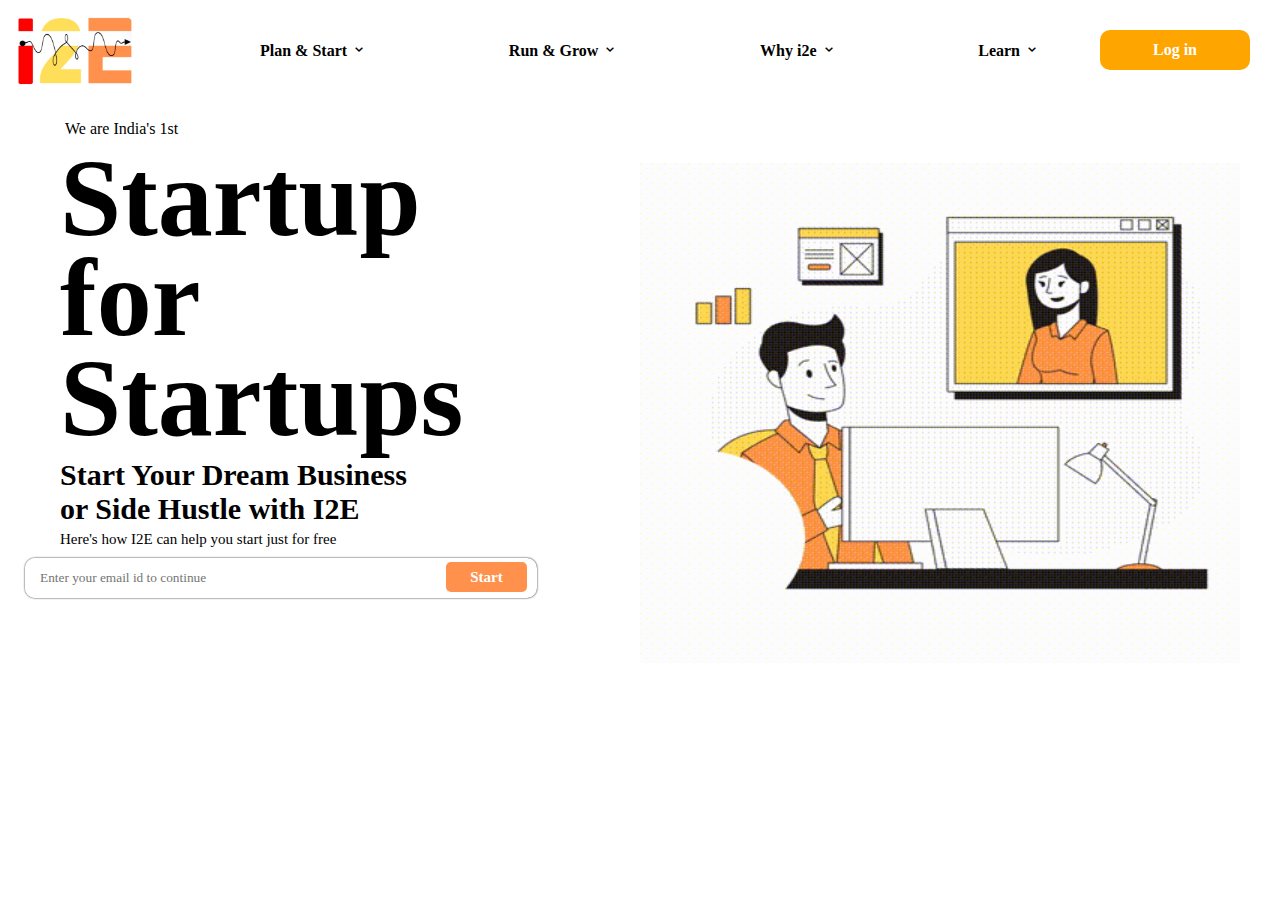
==== i2e/index.html @ f854c5fb "Add files via upload" ====
<!DOCTYPE html>
<html lang="en">
<head>
    <meta charset="UTF-8">
    <meta name="viewport" content="width=device-width, initial-scale=1.0">
    <title>I2E Website</title>
</head>
<link href='https://unpkg.com/boxicons@2.1.4/css/boxicons.min.css' rel='stylesheet'>

<link rel="stylesheet" href="index.css">
<body>
    <nav>
        <div class="nav">
            <div class="logo-1">
               <div class="i2e-logo"></div>
              
            </div>
            <div class="nav-itmes">
                <ul>
                    <li> Plan & Start <i class='bx bx-chevron-down'></i></li>
                    <li> Run & Grow <i class='bx bx-chevron-down'></i></li>
                    <li> Why i2e <i class='bx bx-chevron-down'></i></li>
                    <li> Learn <i class='bx bx-chevron-down'></i></li>
                </ul>
            </div>
            <div class="login">
                <a href="login.html" target="_blank" class="login-btn">Log in</a>
            </div>
            <i class='bx bx-menu' id="main-menu"></i>
        </div>
    </nav>
      <!-- Content -->
      <div class="main">
        <div class="left-block">
           <div class="why"><p>We are India's 1st</p></div> 
            <div class="startup"> <p>Startup <br> for <br> Startups</p> </div>
            <div class="start"> <p> Start Your Dream Business <br> or 
                Side Hustle with I2E</p>
            </div>
            <div class="here">Here's how I2E can help you start just 
                for free
            </div>
            <div class="email-input">
                <input type="email" placeholder="Enter your email id to continue">
                <button>Start</button>
            </div>
        </div>
        <div class="right-block">
            <div class="gif">
                <img src="home.gif" alt="" id="home-gif">
            </div>
        </div>
      </div>

       <!-- Moblie view main content  -->
       <div class="main-moblie">
      
        <div class="right-block">
            <div class="gif">
                <img src="home.gif" alt="" id="home-gif">
            </div>
        </div>
            <div class="left-block">
                <div class="why"><p>We are India's 1st</p></div> 
                 <div class="startup"> <p>Startup <br> for <br> Startups</p> </div>
                 <div class="start"> <p> Start Your Dream Business <br> or 
                     Side Hustle with I2E</p>
                 </div>
                 <div class="here">Here's how I2E can help you start just 
                     for free
                 </div>
                 <div class="email-input">
                     <input type="email" placeholder="Enter your email id to continue">
                     <button>Start</button>
                 </div>
             </div>
        
      </div>
 <!-- moblie view menu -->
 <div class="moblie-view"> 
 <div class="nav-itmes-moblie">
     <button id="menu" > <i class='bx bx-chevron-left' id="close"></i> Menu </button>
    <ul>
        <li> Plan & Start</li>
        <li> Run & Grow </li>
        <li> Why i2e </li>
        <li> Learn </li>
        <li>Privacy Police</li>
    </ul>
</div>
</div>




</body>
<script src="index.js"></script>
</html>
---- i2e/index.css ----
*{
    padding: 0;
    margin: 0;
    box-sizing: border-box;
    font-family: 'Poppins', sans-serif;
}
@import url('https://fonts.googleapis.com/css2?family=Lobster&family=Poppins&display=swap');
@media screen and (min-width : 1280px ){
    .main-container-moblie ,.main-container-signup ,.main-container-forgot ,.nav-itmes-moblie ,.main-moblie , #main-menu{
        display: none;
    }

.nav{
    width: 100%;
    height: 100px;
    display: flex;
    justify-content: space-between;
   
}
.logo-1{
    width: 150px;
   height: 100px;
    display: flex;
    align-items: center;
    justify-content: center;
   
  
}
.i2e-logo{
    width: 120px;
    height: 70px;
    background-image: url("i2e\ logo.jpg");
    background-size: 100% 100%;
}
.logo img{
    width: 100px;
    height: 60px;
}
.nav-itmes ul li{
    list-style-type: none;
     margin-left: 20px;
     font-weight: bold;
     display: inline;
}
.nav-itmes ul li:hover{
    cursor: pointer;
}

.nav-itmes ul{
     display: flex;
     justify-content: space-between;
     align-items: center;
     height: 100px;
}

.nav-itmes{
    width: 800px;
    height: 100px;
    margin-left: 30px;
}
.login{
    width: 150px;
    height: 100px;
    display: flex;
    align-items: center;
    margin-right: 30px;
}
.login-btn{
    background-color: orange;
    display: flex;
    justify-content: center;
    align-items: center;
    width: 150px;
    height: 40px;
    text-decoration: none;
    border-radius: 10px;
    color: white;
    font-weight: bold;
}

.login-btn:hover{
    background-color: transparent;
    border: 1px solid black;
    color: black;
}


/* left and right block content */
.main{
    display: flex;
    width: 100%;
    height: 84vh;
   
}
.left-block{
    width: 100%;
    height: 84vh;
   
}

.why{
    margin-left: 65px;
    margin-top: 20px;
}
.startup{
    font-size: 110px;
    line-height: 100px;
    margin-left: 60px;
    margin-top: 10px;
    
    
}
.startup p{
    color: black;
    font-weight: bold;
    
}



.start{
    margin-left: 60px;
    font-size: 30px;
    margin-top: 10px;
}
.start p{
   color: black;
   font-weight: bold;
}
.here{
    margin-left: 60px;
    font-size: 15px;
    margin-top: 5px;
}
.email-input{
    display: flex;
    margin-left: 25px;
    width: 80%;
    height: 40px;
    background-color: white;
    margin-top: 10px;
    border-radius: 10px;
    box-shadow: 0px 0px 2px black;
   
}
.email-input input:focus{
  outline: 0;
}
.email-input input{
    height: 40px;
    width: 100%;
    border: none;
    padding: 15px;
    border-radius: 10px;
   
}
.email-input button{
    width: 100px;
    border: none;
    height: 30px;
    background-color:#FF914D;
    border-radius: 5px;
    color: white;
    z-index: 2;
    margin-top: 4px;
    font-weight: bold;
    margin-right: 10px;
    font-size: 15px;
    font-weight: bold;
    cursor: pointer;
    
}







.right-block{
    width: 100%;
    height: 84vh;
   display: flex;

align-items: center;
}
.gif{
    width: 100%;
    height: 70vh;
  
  background-size: contain;
  background-repeat: no-repeat;
  
}
#home-gif{
    width:600px;
    height: 500px;
}



/* Login and sign up page css */
*{
    padding: 0;
    margin: 0;
    box-sizing: border-box;
    font-family: 'Poppins';
}

/* login page css */
.main-container{
    width: 100%;
    height: 100vh;
    display: flex;
    align-items: center;

}
.left-page{
    width: 50%;
    height: 100%;
    /* background-image: url("yeah.png"); */
    background-color: orange;
    background-size: cover;
    border-bottom-right-radius: 50px;
    border-top-right-radius: 50px;
    display: flex;
    align-items:center;
    justify-content: center;
    
    
}
.front-photo-login{
    width: 90%;
    height: 80%;
    background-image: url("login.front.png");
    z-index: 10;
    background-repeat: no-repeat;
   margin-left: 100px;
}
.front-photo{
    width: 100%;
    height: 90%;
    background-image: url("signup-removebg-preview.png");
    z-index: 10;
    background-repeat: no-repeat;
   margin-left: 100px;
}
.front-photo-forgot{
    width: 90%;
    height: 80%;
    background-image: url("forgot-passwrod.png");
    z-index: 10;
    background-repeat: no-repeat;
   margin-left: 100px;
}
/* for sign up  */
.sign-up{
    width: 50%;
    height: 100%;
    background-color: orange;
    background-size: cover;
    border-bottom-right-radius: 50px;
    border-top-right-radius: 50px;
    display: flex;
    align-items: center;
    
}

.right-page{
    width: 50%;
    height: 100%;

   display: flex;
   flex-direction: column;
   justify-content: center;
   align-items: center;
}
.logo{
    width: 150px;
    height: 100px;
    background-image: url("i2e\ logo.jpg");
    background-size: cover;
    margin-bottom: 30px;
}
#email , #pass, #user{
    margin-top: 20px;
    width: 300px;
    height: 35px;
    padding: 20px;
    border: 0;
    border-radius: 40px;
    background-color: rgb(226, 230, 243);
}
#email-forgot-pass{
    margin-top: 20px;
    width: 300px;
    height: 35px;
    padding: 20px;
    border: 0;
    border-radius: 40px;
    background-color: rgb(226, 230, 243);
}
.item{
    width: 100%;
    height: 20px;
    display: flex;
    font-size: 0.8rem;
    justify-content: center;
    flex-direction: row;
    margin-top: 20px;
    color: red;
}
#forgot{
margin-left: 55px;
cursor: pointer;
text-decoration: none;
}
#chechk{
    margin-right: 10px;
}
#login-btn{
    margin-top: 20px;
    width: 300px;
    height: 35px;
    padding: 5px;
    font-size: 1rem;
    font-weight: bold;
    background-color: rgb(245, 245, 65);
    border: 0;
    border-radius: 40px;
}
#Google-btn {
    margin-top: 10px;
    width: 300px;
    height: 35px;
    padding: 5px;
    font-size: 1rem;
    font-weight: bold;
    background-color:  rgb(228, 74, 74);
    border: 0;
    border-radius: 10px;
}
#facebook-btn{
    margin-top: 10px;
    width: 300px;
    height: 35px;
    padding: 5px;
    font-size: 1rem;
    font-weight: bold;
    background-color: rgb(65, 140, 245);
    border: 0;
    border-radius: 10px;
}
.right-page p{
    margin-top: 10px;
}
#facebook-btn:hover , #Google-btn:hover{
   background-color: transparent;
   border: 1px solid black;
}
#login-btn:hover{
    cursor: pointer;
    background-color: transparent;
    border: 1px solid black;
}
#account{
    font-size: 0.8rem;
    margin-top: 20px;

}

#signup{
    text-decoration: none;
    color: rgb(81, 81, 233);
}
}
/* sign page css */


 /* sign up page  */
 @media only screen and (max-width: 600px)
  {
      /* home page  */
      .main  ,.home-gif , .nav-itmes{
        display: none;
      }
   .nav{
    width: 100%;
    height: 70px;
  
  display: flex;
  align-items: center;
  justify-content: space-evenly;
  
   }
   .logo-1{
    width: 80px;
    height: 30px;
  margin-right: 30px;
 

   }
   .i2e-logo{
    width: 100%;
    height: 100%;
    background-image: url("i2e\ logo.jpg");
    background-size: contain;
    background-repeat: no-repeat;
   }
   .login{
    width: 70px;
    height: 25px;
    background-color: orange;
     display: flex;
  align-items: center;
  justify-content: center;
  border-radius: 20px;
  
   }
   .login-btn{
    text-decoration: none;
    font-size: 12px;
    font-weight: 700;
    color: white;

   }
   .moblie-view{
      width: 100%;
      height: 100vh;
      background-color: white;
      display: block;
      width: 100%;
      height: 100vh;
      background-color: #FF914D;
      position: fixed;
      top: 0%;
      right: -100%;
      z-index: 5;
      transition: 2s;
      color: white;
   }
   
   .show{
    right: 0%;
   }
   .nav-itmes-moblie i{
font-size: 1.1rem;

   }
   #menu{
    width: 100px;
    height: 30px;
    border: none;
    font-size: 1.5rem;
    margin-top: 20px;
    margin-left: 20px;
    background-color: transparent;
    color: white;
    font-weight: 550;
   }
   .nav-itmes-moblie ul li{
    font-size: 1.1rem;
   list-style: none;
    margin-top: 50px;
    margin-left: 20px;
    font-weight: 550;
    
   }



   .nav i{
    margin-right: 10px;
    font-size: 1.3rem;
   }
.main-moblie{
    width: 100%;
    height: 100vh;
   
}
.gif{
    width: 100%;
    height: 220px;
    display: flex;
    align-items: center;
    margin-left: 20px;
}
#home-gif{
    width: 100%;
    height: 100%;
}

.left-block{
    margin-top: 40px;
    width: 100%;
    height: 60vh;

}
.why{
    margin-top: 30px;
    font-size: 15px;
   margin-left: 20px;
}
.startup{
    margin-top: 5px;
    margin-left: 20px;
    font-size: 55px;
    font-weight: 700;
    line-height: 60px;
}
.start{
     margin-top: 10px;
    margin-left: 20px;
      font-size: 20px;
      font-weight: bold;
      line-height: 27px;
}
.here{
     margin-left: 20px;
     font-size: 14px;
      line-height: 20px;
      margin-top: 10px;
}



.email-input{
    display: flex;
    margin-left: 20px;
    width: 85%;
    height: 35px;
    background-color: white;
    margin-top: 20px;
    border-radius: 10px;
    box-shadow: 0px 0px 2px black;
   
}
.email-input input:focus{
  outline: 0;
}
.email-input input{
    height: 35px;
    width: 100%;
    border: none;
    padding: 15px;
    border-radius: 10px;
   
}
.email-input button{
    width: 100px;
    border: none;
    height: 23px;
    background-color:#FF914D;
    border-radius: 5px;
    color: white;
    z-index: 2;
    margin-top: 5px;
    font-weight: bold;
    margin-right: 10px;
    font-size: 13px;
    font-weight: bold;
    cursor: pointer;
    
}





    /*log in page moblie view  */
     .main-container ,.left-page  {
      display: none;
        
     }
     .main-container-moblie{
         width: 100%;
        height: 100vh;
       
     }
     .left-page-mobile{
        width: 100%;
        height: 25vh;
        background-color: #FF914D;
        border-bottom-left-radius: 30px;
        border-bottom-right-radius: 30px;
        display: flex;
        justify-content: center;
        align-items: center;
     }
     .front-photo-login{
        width: 80%;
        height: 100%;
        background-image: url("login.front.png");
       background-size: contain;
       background-repeat: no-repeat;
       margin-left: 30px;
    }
    .right-page-login{
        width: 100%;
        height: 50vh;
        display: flex;
        flex-direction: column;
        justify-content: center;
        align-items: center;
    }
     .logo{
        width: 100px;
        height: 100px;
      
        background-image: url("i2e\ logo.jpg");
        background-size: contain;
        background-repeat: no-repeat;
       
    }
  #email , #pass ,#user ,#email-forgot-pass{
    margin: 5px 0px 10px;
    width: 250px;
    height: 35px;
    padding: 10px;
    border-radius: 20px;
    border: none;
    border: 1px solid black;
  }
  .item{
  
    width: 70%;
    height: 60px;
    display: flex;
    font-size: 0.7rem;
  }
  
  #chechk{
   
    width: 10px;
    height: 20px;
    margin-right: 10px;
   
  }
  .item a{
    margin-left: 10px;
    text-decoration: none;
    color: blue;
  }
  #login-btn {
    width: 250px;
    height: 40px;
    border-radius: 30px;
    background-color: #FF914D;
    border:none;
    font-weight: 700;
    color: white;
  }
  
  #Google-btn {
    width: 250px;
    height: 40px;
    border-radius: 30px;
    background-color:  rgb(228, 74, 74);
    border:none;
    font-weight: 700;
    color: white;
    margin-bottom: 10px;
  }
   #facebook-btn{
    width: 250px;
    height: 40px;
    border-radius: 30px;
    background-color: #2826a5;
    border:none;
    font-weight: 700;
    color: white;
    margin-bottom: 10px;
   }
  #account{
    font-size: 0.9rem;
    margin-top: 20px;

}
#account a{
    text-decoration: none;
    color: blue;
}

/* sign up page mobile  view  */
.main-container-signup{
    width: 100%;
    height: 120vh;
    
}
.sign-up{
    border-bottom-left-radius: 30px;
    border-bottom-right-radius: 30px;
    display: flex;
    justify-content: center;
    align-items: center;
    width: 100%;
    height: 25vh;
    background-color: #FF914D;
}
.front-photo{
    width: 90%;
    height: 100%;
    background-image: url("signup-removebg-preview.png");
  background-size: contain;
  background-repeat: no-repeat;
}
.right-page{
    width: 100%;
    height: 80vh;
    display: flex;
    flex-direction: column;
    justify-content: center;
    align-items: center;
   
}
.right-page p{
    margin: 5px 0px 5px;

}

/* forgot password page  */
 .main-container-forgot{
    width: 100%;
    height: 100vh;
   
 }
 .left-page{
    border-bottom-left-radius: 30px;
    border-bottom-right-radius: 30px;
    display: flex;
    justify-content: center;
    align-items: center;
    width: 100%;
    height: 35vh;
    background-color: #FF914D;
 }
 .front-photo-forgot{
    width: 90%;
    height: 90%;
    background-image: url("forgot-passwrod.png");
   margin-left: 60px;
  background-size: contain;
  background-repeat: no-repeat;
 }
 .right-page-forgot{
    width: 100%;
    height: 45vh;
    display: flex;
    flex-direction: column;
    justify-content: center;
    align-items: center;
 }
 #account-forgot{
    font-size: 0.8rem;
    
    width: 250px;
    margin-left: 20px;
    margin-bottom: 10px;
}
 }
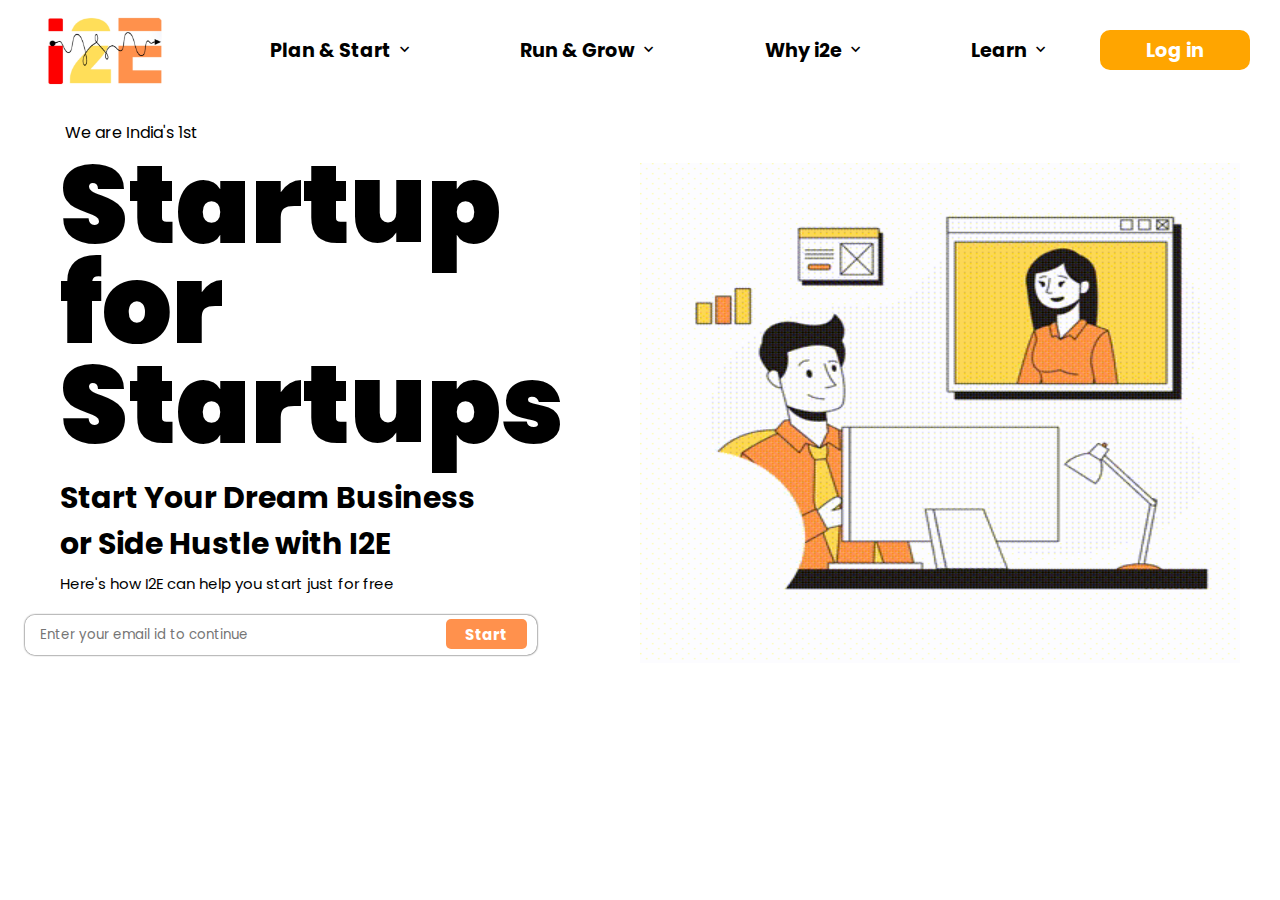
==== commit 8d3656e4: "final_changes" ====
--- a/i2e/index.html
+++ b/i2e/index.html
@@ -6,6 +6,8 @@
     <title>I2E Website</title>
 </head>
 <link href='https://unpkg.com/boxicons@2.1.4/css/boxicons.min.css' rel='stylesheet'>
+
+<link href="https://fonts.googleapis.com/css2?family=Poppins&display=swap" rel="stylesheet">
 
 <link rel="stylesheet" href="index.css">
 <body>
--- a/i2e/index.css
+++ b/i2e/index.css
@@ -23,6 +23,7 @@
     display: flex;
     align-items: center;
     justify-content: center;
+    margin-left: 20px;
    
   
 }
@@ -31,6 +32,7 @@
     height: 70px;
     background-image: url("i2e\ logo.jpg");
     background-size: 100% 100%;
+    margin-left: 20px;
 }
 .logo img{
     width: 100px;
@@ -41,6 +43,7 @@
      margin-left: 20px;
      font-weight: bold;
      display: inline;
+     font-size: 1.2rem;
 }
 .nav-itmes ul li:hover{
     cursor: pointer;
@@ -76,6 +79,7 @@
     border-radius: 10px;
     color: white;
     font-weight: bold;
+    font-size: 1.2rem;
 }
 
 .login-btn:hover{
@@ -112,7 +116,7 @@
 }
 .startup p{
     color: black;
-    font-weight: bold;
+    font-weight: 1000;
     
 }
 
@@ -126,11 +130,13 @@
 .start p{
    color: black;
    font-weight: bold;
+   margin-top: 20px;
 }
 .here{
     margin-left: 60px;
     font-size: 15px;
     margin-top: 5px;
+    
 }
 .email-input{
     display: flex;
@@ -141,6 +147,7 @@
     margin-top: 10px;
     border-radius: 10px;
     box-shadow: 0px 0px 2px black;
+    margin-top: 20px;
    
 }
 .email-input input:focus{
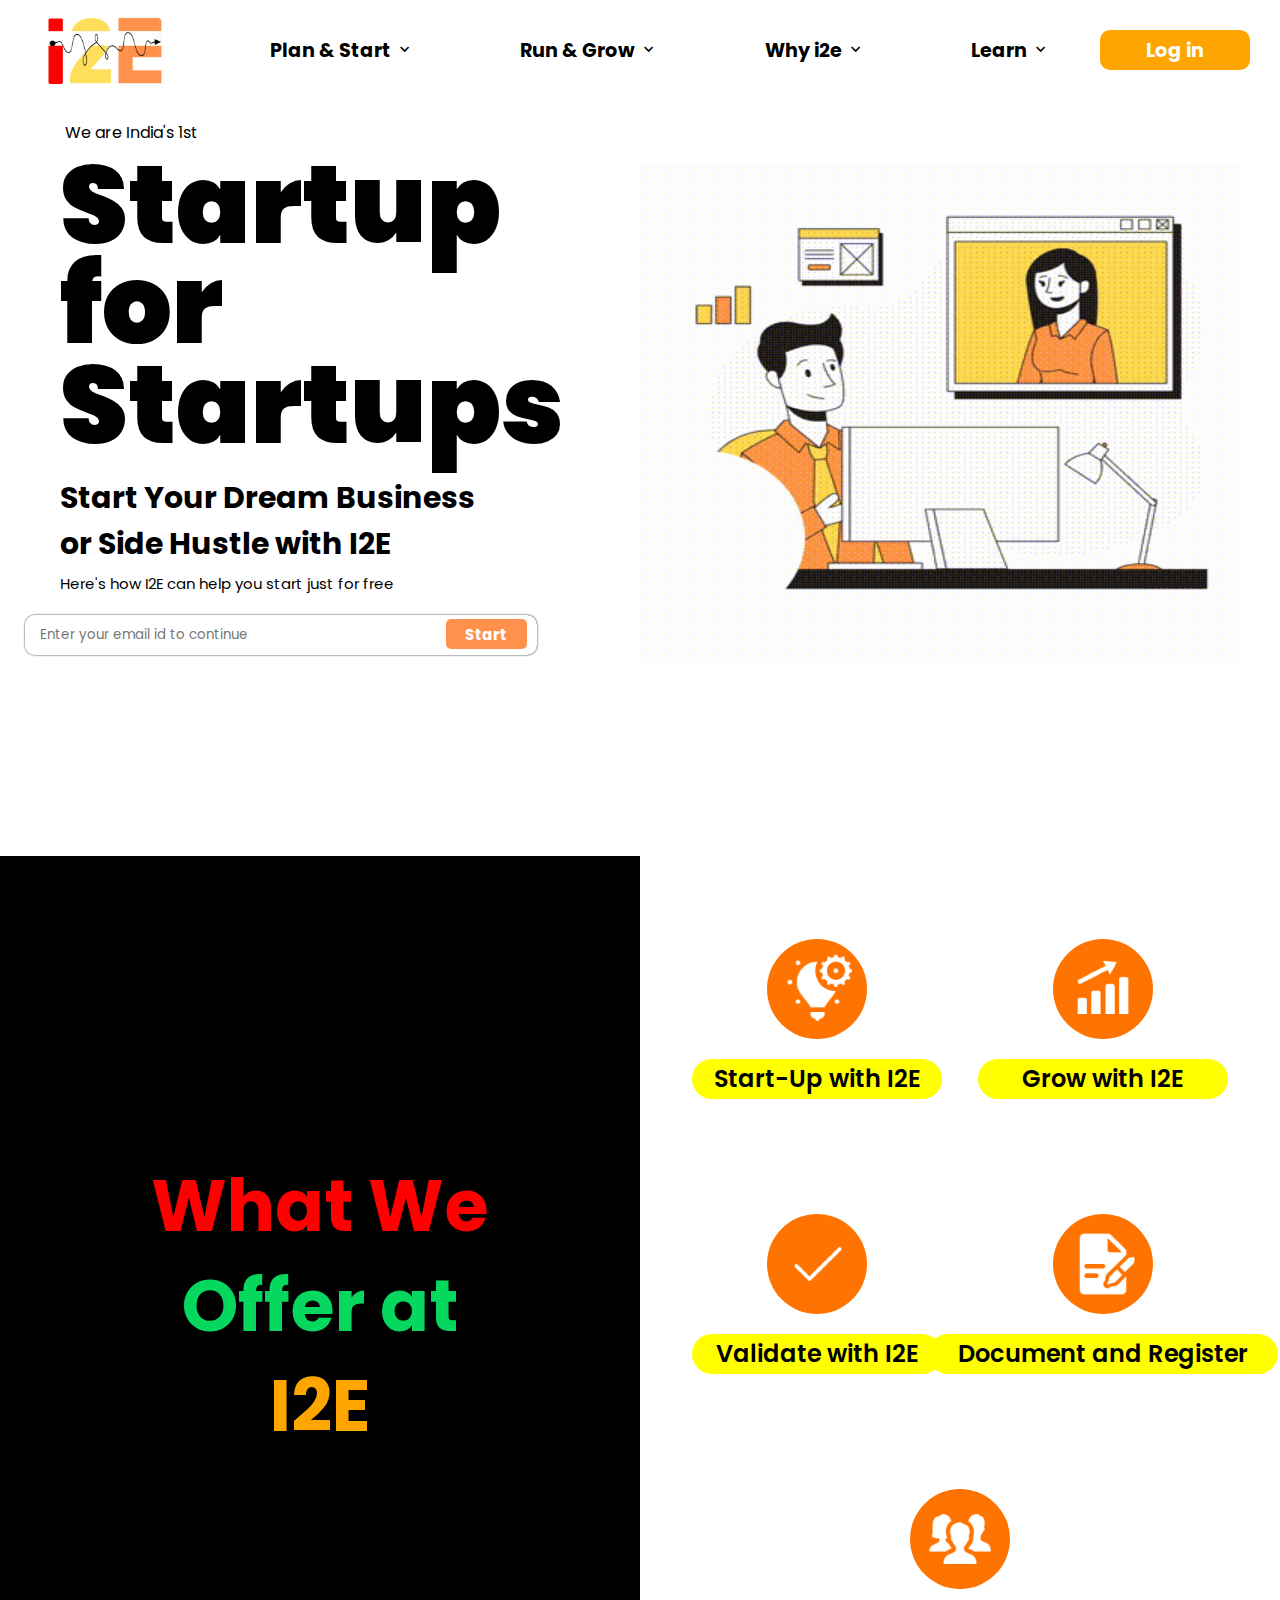
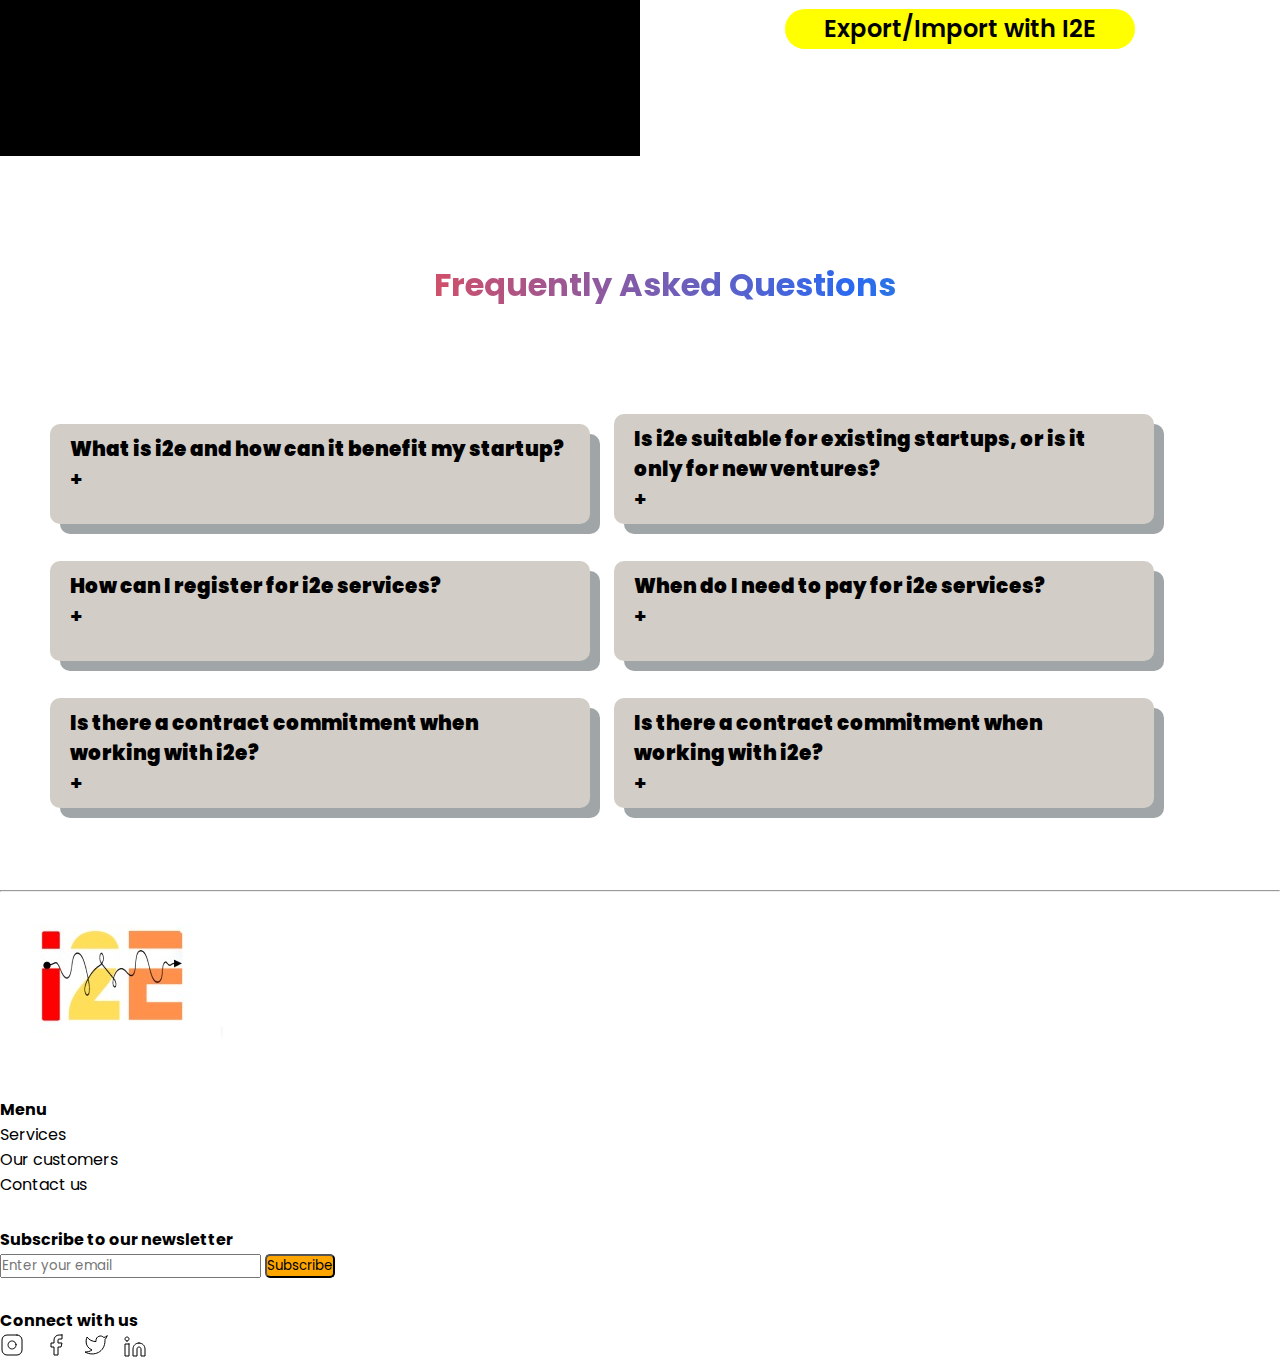
==== commit 58f3b99b: "combined_design" ====
--- a/i2e/index.html
+++ b/i2e/index.html
@@ -9,92 +9,397 @@
 
 <link href="https://fonts.googleapis.com/css2?family=Poppins&display=swap" rel="stylesheet">
 
+<link href="https://cdn.jsdelivr.net/npm/bootstrap@5.3.1/dist/css/bootstrap.min.css" rel="stylesheet"
+    integrity="sha384-4bw+/aepP/YC94hEpVNVgiZdgIC5+VKNBQNGCHeKRQN+PtmoHDEXuppvnDJzQIu9" crossorigin="anonymous">
+
 <link rel="stylesheet" href="index.css">
+<link rel="stylesheet" href="../c.css">
+<link rel="stylesheet" href="../I2E project/faq.css">
 <body>
+    
+<section>   <!-- main page -->
+
     <nav>
-        <div class="nav">
-            <div class="logo-1">
-               <div class="i2e-logo"></div>
-              
-            </div>
-            <div class="nav-itmes">
-                <ul>
-                    <li> Plan & Start <i class='bx bx-chevron-down'></i></li>
-                    <li> Run & Grow <i class='bx bx-chevron-down'></i></li>
-                    <li> Why i2e <i class='bx bx-chevron-down'></i></li>
-                    <li> Learn <i class='bx bx-chevron-down'></i></li>
-                </ul>
-            </div>
-            <div class="login">
-                <a href="login.html" target="_blank" class="login-btn">Log in</a>
-            </div>
-            <i class='bx bx-menu' id="main-menu"></i>
-        </div>
-    </nav>
-      <!-- Content -->
-      <div class="main">
-        <div class="left-block">
-           <div class="why"><p>We are India's 1st</p></div> 
-            <div class="startup"> <p>Startup <br> for <br> Startups</p> </div>
-            <div class="start"> <p> Start Your Dream Business <br> or 
-                Side Hustle with I2E</p>
-            </div>
-            <div class="here">Here's how I2E can help you start just 
-                for free
-            </div>
-            <div class="email-input">
-                <input type="email" placeholder="Enter your email id to continue">
-                <button>Start</button>
-            </div>
-        </div>
-        <div class="right-block">
-            <div class="gif">
-                <img src="home.gif" alt="" id="home-gif">
-            </div>
-        </div>
-      </div>
-
-       <!-- Moblie view main content  -->
-       <div class="main-moblie">
+      <div class="nav">
+          <div class="logo-1">
+             <div class="i2e-logo"></div>
+            
+          </div>
+          <div class="nav-itmes">
+              <ul>
+                  <li> Plan & Start <i class='bx bx-chevron-down'></i></li>
+                  <li> Run & Grow <i class='bx bx-chevron-down'></i></li>
+                  <li> Why i2e <i class='bx bx-chevron-down'></i></li>
+                  <li> Learn <i class='bx bx-chevron-down'></i></li>
+              </ul>
+          </div>
+          <div class="login">
+              <a href="login.html" target="_blank" class="login-btn">Log in</a>
+          </div>
+          <i class='bx bx-menu' id="main-menu"></i>
+      </div>
+  </nav>
+    <!-- Content -->
+    <div class="main">
+      <div class="left-block">
+         <div class="why"><p>We are India's 1st</p></div> 
+          <div class="startup"> <p>Startup <br> for <br> Startups</p> </div>
+          <div class="start"> <p> Start Your Dream Business <br> or 
+              Side Hustle with I2E</p>
+          </div>
+          <div class="here">Here's how I2E can help you start just 
+              for free
+          </div>
+          <div class="email-input">
+              <input type="email" placeholder="Enter your email id to continue">
+              <button>Start</button>
+          </div>
+      </div>
+      <div class="right-block">
+          <div class="gif">
+              <img src="home.gif" alt="" id="home-gif">
+          </div>
+      </div>
+    </div>
+
+     <!-- Moblie view main content  -->
+     <div class="main-moblie">
+    
+      <div class="right-block">
+          <div class="gif">
+              <img src="home.gif" alt="" id="home-gif">
+          </div>
+      </div>
+          <div class="left-block">
+              <div class="why"><p>We are India's 1st</p></div> 
+               <div class="startup"> <p>Startup <br> for <br> Startups</p> </div>
+               <div class="start"> <p> Start Your Dream Business <br> or 
+                   Side Hustle with I2E</p>
+               </div>
+               <div class="here">Here's how I2E can help you start just 
+                   for free
+               </div>
+               <div class="email-input">
+                   <input type="email" placeholder="Enter your email id to continue">
+                   <button>Start</button>
+               </div>
+           </div>
       
-        <div class="right-block">
-            <div class="gif">
-                <img src="home.gif" alt="" id="home-gif">
-            </div>
-        </div>
-            <div class="left-block">
-                <div class="why"><p>We are India's 1st</p></div> 
-                 <div class="startup"> <p>Startup <br> for <br> Startups</p> </div>
-                 <div class="start"> <p> Start Your Dream Business <br> or 
-                     Side Hustle with I2E</p>
-                 </div>
-                 <div class="here">Here's how I2E can help you start just 
-                     for free
-                 </div>
-                 <div class="email-input">
-                     <input type="email" placeholder="Enter your email id to continue">
-                     <button>Start</button>
-                 </div>
-             </div>
-        
-      </div>
- <!-- moblie view menu -->
- <div class="moblie-view"> 
- <div class="nav-itmes-moblie">
-     <button id="menu" > <i class='bx bx-chevron-left' id="close"></i> Menu </button>
-    <ul>
-        <li> Plan & Start</li>
-        <li> Run & Grow </li>
-        <li> Why i2e </li>
-        <li> Learn </li>
-        <li>Privacy Police</li>
-    </ul>
+    </div>
+<!-- moblie view menu -->
+<div class="moblie-view"> 
+<div class="nav-itmes-moblie">
+   <button id="menu" > <i class='bx bx-chevron-left' id="close"></i> Menu </button>
+  <ul>
+      <li> Plan & Start</li>
+      <li> Run & Grow </li>
+      <li> Why i2e </li>
+      <li> Learn </li>
+      <li>Privacy Policy</li>
+  </ul>
 </div>
 </div>
 
+  </section>
+
+  <section>   <!-- what we offer page -->
+
+    <div id="popup1" class="overlay">
+      <div class="popup">
+          <h2>Start-Up with I2E</h2>
+          <a class="close" href="#">&times;</a>
+          <div class="content1">
+              Launch your startup confidently with our end-to-end 
+              solutions, covering business registration, branding, website
+               development, and expert mentorship - turn your entrepreneurial dreams into reality.
+          </div>
+      </div>
+  </div>
+
+  <div id="popup2" class="overlay">
+      <div class="popup">
+          <h2>Grow with I2E</h2>
+          <a class="close" href="#">&times;</a>
+          <div class="content1">
+              Drive sustainable business growth with our tailored strategies, market analysis, and targeted marketing campaigns - unlock your business's full potential today!
+          </div>
+      </div>
+  </div>
+
+  <div id="popup3" class="overlay">
+      <div class="popup">
+          <h2>Validate with I2E</h2>
+          <a class="close" href="#">&times;</a>
+          <div class="content1">
+              Validate your business idea with expert market research, mentorship, and rigorous validation process - make informed decisions and set a solid foundation for success
+          </div>
+      </div>
+  </div>
+
+  <div id="popup4" class="overlay">
+      <div class="popup">
+          <h2>Document and Register<br> I2E</h2>
+          <a class="close" href="#">&times;</a>
+          <div class="content1">
+              Simplify your business registration process with our expert assistance and streamlined documentation services - focus on your core activities while we handle the paperwork.
+          </div>
+      </div>
+  </div>
+
+  <div id="popup5" class="overlay">
+      <div class="popup">
+          <h2>Export/Import with I2E</h2>
+          <a class="close" href="#">&times;</a>
+          <div class="content1">
+              Expand your business globally with our comprehensive import/export services, including market analysis, supply chain optimization, and international trade expertise - unlock new growth opportunities in the global marketplace.
+          </div>
+      </div>
+  </div>
+
+
+
+
+  <div class="what-offer">
+<div class="left">
+  
+  <h1>    
+  <span style="color: red;">What We </span><br> <span class="offer_at">Offer at </span><br> <span style="color: orange;">I2E </span>
+</h1>
+  
+
+
+</div>
+<div class="right">
+          
+    <div class="block1">
+        <div class="block1-data1">
+          <div class="back-orenge">
+          <div class="icon1"></div>
+      </div>
+      <div class="btn">
+      <a  href="#popup1">Start-Up with I2E</a>
+  </div>
+        </div>
+        <div class="block1-data2">
+          <div class="back-orenge">
+          <div class="icon2"></div>
+      </div>
+      <div class="btn">
+          <a  href="#popup2">Grow with I2E</a>
+      </div>
+
+
+        </div>
+    </div>
+
+    <div class="block2">
+      <div class="block2-data1">
+        
+          <div class="back-orenge">
+          <div class="icon3"></div>
+      </div>
+      <div class="btn">
+          <a  href="#popup3">Validate with I2E</a>
+      </div>
+
+
+      </div>
+      <div class="block2-data2">
+        
+          <div class="back-orenge">
+          <div class="icon4"></div>
+      </div>
+      <div class="btn1">
+          <a  href="#popup4">Document and Register</a>
+      </div>
+
+
+
+      </div>
+
+  </div>
+
+
+  <div class="block3">
+      <div class="block3-data">
+        
+          <div class="back-orenge">
+          <div class="icon5"></div>
+      </div>
+      <div class="btn1">
+          <a  href="#popup5">Export/Import with I2E</a>
+      </div>
+
+
+
+
+      </div>
+  </div>
+
+
+</div>
+
+  </div>
+
+  </section>
+
+
+  <section> <!--faq page-->
+
+  <h1 class="h1_gradient" style="padding-left: 50px; padding-top: 25px;"><span data-aos="flip-down" data-aos-delay="250">Frequently Asked Questions</span></h1>
+
+
+    <div class="main_container text-center">
+
+
+        <div class="container_row"> <!--1st row-->
+
+
+          <div class="col_FAQ">
+            <div class="d-flex justify-content-between">
+              <h4><b>What is i2e and how can it benefit my startup?</b></h4>
+              <span class="collapsible_div" data-target="faq_startup">+</span>
+            </div>
+            <p id="faq_startup" class="content">i2e (Ideation to Execution) is an all-in-one startup service that provides a range of solutions to help you build a successful startup. From ideation and business model development to prototyping, manufacturing, launch, and marketing, i2e caters to all your startup needs, offering comprehensive support to maximize your chances of success.</p>
+          </div>
+
+
+        <div class="col_FAQ">
+          <div class="d-flex justify-content-between">
+            <h4><b>Is i2e suitable for existing startups, or is it only for new ventures?</b></h4>
+            <span class="collapsible_div" data-target="faq_ventures">+</span>
+          </div>
+          <p id="faq_ventures" class="content">i2e is designed to cater to both existing startups and new ventures. We understand the unique challenges faced by established startups and provide specialized services tailored to their specific requirements. Whether you're just starting out or looking to scale your existing startup, i2e has the solutions to support your growth.</p>
+        </div>
+
+
+        </div>
+
+
+        <div class="container_row"> <!--2nd row-->
+          <div class="col_FAQ">
+            <div class="d-flex justify-content-between">
+              <h4><b>How can I register for i2e services?</b></h4>
+              <span class="collapsible_div" data-target="faq_register">+</span>
+            </div>
+            <p id="faq_register" class="content">Registering for i2e services is simple. Just fill out our contact form,
+              providing your name, email, and a brief description of your startup. Our dedicated team will promptly get in
+              touch with you to discuss your needs and guide you through the registration process.</p>
+          </div>
+   
+          <div class="col_FAQ">
+            <div class="d-flex justify-content-between">
+              <h4><b>When do I need to pay for i2e services?</b></h4>
+              <span class="collapsible_div" data-target="faq_pay">+</span>
+            </div>
+   
+            <div id="faq_pay" class="content">We believe in your success, which is why we only charge for our services once you've acquired 100 customers. Until then, you can avail yourself of all our services for free, allowing you to focus on growing your customer base without financial burden.</div>
+          </div>
+   
+        </div>
+   
+
+
+            <div class="container_row">  <!--3rd row-->
+
+
+              <div class="col_FAQ">
+                <div class="d-flex justify-content-between">
+                  <h4><b> Is there a contract commitment when working with i2e?</b></h4>
+                  <span class="collapsible_div" data-target="faq_committment">+</span>
+                </div>
+                <p id="faq_committment" class="content">Registering for i2e services is simple. Just fill out our contact form,
+                  providing your name, email, and a brief description of your startup. Our dedicated team will promptly get in
+                  touch with you to discuss your needs and guide you through the registration process.</p>
+              </div>
+
+
+              <div class="col_FAQ">
+                <div class="d-flex justify-content-between">
+                  <h4><b> Is there a contract commitment when working with i2e?</b></h4>
+                  <span class="collapsible_div" data-target="faq_new">+</span>
+                </div>
+                <p id="faq_new" class="content">Registering for i2e services is simple. Just fill out our contact form,
+                  providing your name, email, and a brief description of your startup. Our dedicated team will promptly get in
+                  touch with you to discuss your needs and guide you through the registration process.</p>
+              </div>
+       
+                </div>
+
+
+    </div>
+
+
+    <br>
+    <br>
+
+
+    <hr>  
+    <footer>
+        <div class="row align-items-start">
+            <div class="col">
+              <img id="footer_logo" src="../i2e Intern Project/images/i2e_logo.jpeg" alt="">
+            </div>
+            <div class="col" style="margin-top: 30px;">
+              <ul class="FAQ_list">
+                <li><b>Menu</b></li>
+                <li>Services</li>
+                <li>Our customers</li>
+                <li>Contact us</li>
+              </ul>
+            </div>
+            <div class="col" id="subscribe_footer" style="margin-top: 30px;">
+              <p><b>Subscribe to our newsletter</b></p>
+              <!-- <div class="subscribe_search"> Enter Your email.....</div> -->
+              <input type="text" placeholder="Enter your email">
+             
+              <button id="FAQ_button" style="background-color: orange;">Subscribe</button>
+            </div>
+            <div class="col" id="connect_footer" style="margin-top: 30px;">
+                <p><b>Connect with us</b></p>
+                <svg xmlns="http://www.w3.org/2000/svg" width="24" height="24" viewBox="0 0 24 24" fill="none">
+                    <path d="M17 2H7C4.23858 2 2 4.23858 2 7V17C2 19.7614 4.23858 22 7 22H17C19.7614 22 22 19.7614 22 17V7C22 4.23858 19.7614 2 17 2Z" stroke="black" stroke-linecap="round" stroke-linejoin="round"/>
+                    <path d="M16 11.3701C16.1234 12.2023 15.9813 13.0523 15.5938 13.7991C15.2063 14.5459 14.5932 15.1515 13.8416 15.5297C13.0901 15.908 12.2385 16.0397 11.4078 15.906C10.5771 15.7723 9.80977 15.3801 9.21485 14.7852C8.61993 14.1903 8.22774 13.4229 8.09408 12.5923C7.96042 11.7616 8.09208 10.91 8.47034 10.1584C8.8486 9.40691 9.4542 8.7938 10.201 8.4063C10.9478 8.0188 11.7978 7.87665 12.63 8.00006C13.4789 8.12594 14.2649 8.52152 14.8717 9.12836C15.4785 9.73521 15.8741 10.5211 16 11.3701Z" stroke="black" stroke-linecap="round" stroke-linejoin="round"/>
+                    <path d="M17.5 6.5H17.51" stroke="white" stroke-linecap="round" stroke-linejoin="round"/>
+                  </svg> &nbsp; &nbsp;
+
+
+                  <svg xmlns="http://www.w3.org/2000/svg" width="24" height="24" viewBox="0 0 24 24" fill="none">
+                    <path d="M18 2H15C13.6739 2 12.4021 2.52678 11.4645 3.46447C10.5268 4.40215 10 5.67392 10 7V10H7V14H10V22H14V14H17L18 10H14V7C14 6.73478 14.1054 6.48043 14.2929 6.29289C14.4804 6.10536 14.7348 6 15 6H18V2Z" stroke="black" stroke-linecap="round" stroke-linejoin="round"/>
+                  </svg> &nbsp;&nbsp;
+
+
+                  <svg xmlns="http://www.w3.org/2000/svg" width="24" height="24" viewBox="0 0 24 24" fill="none">
+                    <path d="M23 3.00005C22.0424 3.67552 20.9821 4.19216 19.86 4.53005C19.2577 3.83756 18.4573 3.34674 17.567 3.12397C16.6767 2.90121 15.7395 2.95724 14.8821 3.2845C14.0247 3.61176 13.2884 4.19445 12.773 4.95376C12.2575 5.71308 11.9877 6.61238 12 7.53005V8.53005C10.2426 8.57561 8.50127 8.18586 6.93101 7.39549C5.36074 6.60513 4.01032 5.43868 3 4.00005C3 4.00005 -1 13 8 17C5.94053 18.398 3.48716 19.099 1 19C10 24 21 19 21 7.50005C20.9991 7.2215 20.9723 6.94364 20.92 6.67005C21.9406 5.66354 22.6608 4.39276 23 3.00005Z" stroke="black" stroke-linecap="round" stroke-linejoin="round"/>
+                  </svg>&nbsp; &nbsp;
+
+
+                  <svg xmlns="http://www.w3.org/2000/svg" width="22" height="21" viewBox="0 0 22 21" fill="none">
+                    <path d="M15 7C16.5913 7 18.1174 7.63214 19.2426 8.75736C20.3679 9.88258 21 11.4087 21 13V20H17V13C17 12.4696 16.7893 11.9609 16.4142 11.5858C16.0391 11.2107 15.5304 11 15 11C14.4696 11 13.9609 11.2107 13.5858 11.5858C13.2107 11.9609 13 12.4696 13 13V20H9V13C9 11.4087 9.63214 9.88258 10.7574 8.75736C11.8826 7.63214 13.4087 7 15 7Z" stroke="black" stroke-linecap="round" stroke-linejoin="round"/>
+                    <path d="M5 8H1V20H5V8Z" stroke="black" stroke-linecap="round" stroke-linejoin="round"/>
+                    <path d="M3 5C4.10457 5 5 4.10457 5 3C5 1.89543 4.10457 1 3 1C1.89543 1 1 1.89543 1 3C1 4.10457 1.89543 5 3 5Z" stroke="black" stroke-linecap="round" stroke-linejoin="round"/>
+                  </svg>
+
+
+
+
+              </div>
+          </div>
+       
+    </footer>  
+
+  </section>
+
 
 
 
 </body>
 <script src="index.js"></script>
-</html>+</html>
+
+<script src="../i2e Intern Project/WWO.js"></script>
+<script>
+  document.addEventListener('DOMContentLoaded', () => {
+    setupExpandToggle();
+  });
+</script>--- a/i2e/index.css
+++ b/i2e/index.css
@@ -547,10 +547,11 @@
 }
 .email-input input{
     height: 35px;
-    width: 100%;
+    width: 80%;
     border: none;
     padding: 15px;
     border-radius: 10px;
+    font-size: 10px;
    
 }
 .email-input button{
--- a/c.css
+++ b/c.css
@@ -0,0 +1,485 @@
+*{
+  padding: 0;
+  margin: 0;
+  box-sizing: border-box;
+  font-family: 'Poppins';
+}
+
+@media only screen and (min-width: 1280px){
+
+
+h1 {
+text-align: center;
+font-family: Tahoma, Arial, sans-serif;
+color: #06D85F;
+margin: 80px 0;
+}
+
+.box {
+width: 40%;
+margin: 0 auto;
+background: rgba(255,255,255,0.2);
+padding: 35px;
+border: 2px solid #fff;
+border-radius: 20px/50px;
+background-clip: padding-box;
+text-align: center;
+}
+
+.button {
+font-size: 1em;
+padding: 10px;
+color: #fff;
+border: 2px solid #06D85F;
+border-radius: 20px/50px;
+text-decoration: none;
+cursor: pointer;
+transition: all 0.3s ease-out;
+}
+.button:hover {
+background: #06D85F;
+}
+
+.overlay {
+position: fixed;
+top: 0;
+bottom: 0;
+left: 0;
+right: 0;
+background: rgba(0, 0, 0, 0.7);
+transition: opacity 500ms;
+visibility: hidden;
+opacity: 0;
+}
+.overlay:target {
+visibility: visible;
+opacity: 1;
+}
+
+.popup {
+margin: 70px auto;
+padding: 20px;
+background: #fff;
+border-radius: 5px;
+width: 40%;
+position: relative;
+transition: all 5s ease-in-out;
+}
+
+.popup h2 {
+  text-align: center;
+  text-decoration:underline;
+  padding-top: 10px;
+padding-bottom: 20px;
+margin-top: 0;
+font-size: 2rem;
+color: #333;
+font-family: Tahoma, Arial, sans-serif;
+}
+
+.popup .close {
+position: absolute;
+top: 20px;
+right: 30px;
+transition: all 200ms;
+font-size: 30px;
+font-weight: bold;
+text-decoration: none;
+color: #333;
+}
+.popup .close:hover {
+color: #06D85F;
+}
+.popup .content1 {
+max-height: 35%;
+overflow: auto;
+font-size: 1.5rem ;
+text-align: center;
+}
+
+@media screen and (max-width: 700px){
+.box{
+  width: 70%;
+}
+.popup{
+  width: 70%;
+}
+}
+.what-offer{
+  width: 100%;
+  height: 100vh;
+  
+  display: flex;
+  
+}
+.left{
+  width: 50%;
+  height: 100%;
+  background-color: black;
+  display: flex;
+  flex-direction: column;
+  align-items: center;
+  justify-content: center;
+}
+.left h1{
+  font-size: 72px;
+  line-height: 100px;
+   
+}
+.right{
+  width: 50%;
+  height: 100%;
+ 
+}
+.block1 ,.block2 , .block3 {
+  width: 100%;
+  height: 25vh;
+    
+  margin-top: 50px;
+  display: flex;
+  align-items: center;
+  justify-content: space-evenly;
+}
+.block1-data1 , .block1-data2 , .block2-data1 ,.block2-data2 ,.block3-data{
+  width: 34%;
+  height: 100%;
+  
+  display: flex;
+  flex-direction: column;
+  align-items: center;
+  justify-content: center;
+}
+.back-orenge{
+  width: 100px;
+  height: 100px;
+  background-color: rgb(255, 115, 0);
+  display: flex;
+  align-items: center;
+  justify-content: center;
+  border-radius: 50%;
+}
+.icon1{
+  width: 70px;
+  height: 70px;
+  background-image: url("vali.png");
+  background-repeat: no-repeat;
+  background-size: contain;
+  background-position: center;
+}
+.icon2{
+ width: 70px;
+  height: 70px;
+  background-image: url("grow.png");
+  background-repeat: no-repeat;
+  background-size: contain;
+  background-position: center;
+}
+.icon3{
+   width: 70px;
+  height: 70px;
+  background-image: url("validate.png");
+  background-repeat: no-repeat;
+  background-size: contain;
+  background-position: center;
+}
+.icon4{
+ width: 70px;
+  height: 70px;
+  background-image: url("doc.png");
+  background-repeat: no-repeat;
+  background-size: contain;
+  background-position: center;
+}
+.icon5{
+  width: 70px;
+  height: 70px;
+  background-image: url("import.png");
+  background-repeat: no-repeat;
+  background-size: contain;
+  background-position: center;
+}
+.btn{
+  width: 250px;
+  height: 40px;
+  background-color:  yellow;
+  border-radius: 20px;
+  font-weight: 600;
+  font-size: 1.2rem;
+  margin-top: 20px;
+ display: flex;
+ align-items: center;
+ justify-content: center;
+}
+.btn1{
+  width: 350px;
+  height: 40px;
+  background-color:  yellow;
+  border-radius: 20px;
+  font-weight: 600;
+  font-size: 1.2rem;
+  margin-top: 20px;
+ display: flex;
+ align-items: center;
+ justify-content: center;
+}
+.btn a ,.btn1 a{
+  text-decoration: none;
+  color: black;
+  font-size: 1.5rem;
+}
+.btn:hover{
+  cursor: pointer;
+  background-color: transparent;
+  border: 2px solid black;
+  color: black;
+}
+}
+@media only screen and (max-width: 600px){
+
+  .offer_at{
+    color: yellow; 
+    
+  }
+
+  .what-offer{
+      width: 100%;
+      height: 100vh;
+      display: flex;
+      flex-direction: column;
+  }
+  .left{
+      width: 100%;
+      height: 50%;
+      background-color: black;
+      display: flex;
+      flex-direction: row;
+      align-items: center;
+      justify-content: center;
+  }
+  .left h1{
+      font-size: 50px;
+      line-height: 100px;
+       
+  }
+  .right{
+      width: 100%;
+      height: 100%;
+     
+  }
+  
+h1 {
+  text-align: center;
+  font-family: Tahoma, Arial, sans-serif;
+  color: #06D85F;
+  margin: 80px 0;
+}
+
+.box {
+  width: 40%;
+  margin: 0 auto;
+  background: rgba(255,255,255,0.2);
+  padding: 35px;
+  border: 2px solid #fff;
+  border-radius: 20px/50px;
+  background-clip: padding-box;
+  text-align: center;
+}
+
+.button {
+  font-size: 1em;
+  padding: 10px;
+  color: #fff;
+  border: 2px solid #06D85F;
+  border-radius: 20px/50px;
+  text-decoration: none;
+  cursor: pointer;
+  transition: all 0.3s ease-out;
+}
+.button:hover {
+  background: #06D85F;
+}
+
+.overlay {
+  position: fixed;
+  top: 0;
+  bottom: 0;
+  left: 0;
+  right: 0;
+  background: rgba(0, 0, 0, 0.7);
+  transition: opacity 500ms;
+  visibility: hidden;
+  opacity: 0;
+}
+.overlay:target {
+  visibility: visible;
+  opacity: 1;
+}
+
+.popup {
+  margin: 70px auto;
+  padding: 20px;
+  background: #fff;
+  border-radius: 5px;
+  width: 40%;
+  position: relative;
+  transition: all 5s ease-in-out;
+}
+
+.popup h2 {
+    text-align: center;
+    text-decoration:underline;
+    padding-top: 10px;
+  padding-bottom: 20px;
+  margin-top: 0;
+  font-size: 0.9rem;
+  color: #333;
+  font-family: Tahoma, Arial, sans-serif;
+}
+ 
+.popup  {
+  position: relative;
+  top: 20px;
+  right: 30px;
+  left: 0px;
+  transition: all 200ms;
+  font-size: 30px;
+  font-weight: bold;
+  text-decoration: none;
+  color: #333;
+}
+.close{
+  position: absolute;
+  top: -5px;
+ margin-bottom: 20px;
+
+  left: 100px;
+  transition: all 200ms;
+  font-size: 30px;
+  font-weight: bold;
+  text-decoration: none;
+  color: #333;
+}
+.popup .close:hover {
+  color: #06D85F;
+}
+.popup .content1 {
+  max-height: 35%;
+  overflow: auto;
+  font-size: 0.8rem ;
+  text-align: center;
+}
+
+@media screen and (max-width: 700px){
+  .box{
+    width: 70%;
+  }
+  .popup{
+    width: 70%;
+  }
+}
+
+
+.block1 ,.block2 , .block3 {
+  width: 100%;
+  height: 10vh;
+    
+  margin-top: 50px;
+  display: flex;
+  align-items: center;
+  justify-content: space-evenly;
+}
+.block1-data1 , .block1-data2 , .block2-data1 ,.block2-data2 ,.block3-data{
+  width: 34%;
+  height: 100%;
+  
+  display: flex;
+  flex-direction: column;
+  align-items: center;
+  justify-content: center;
+}
+.back-orenge{
+  width: 60px;
+  height: 60px;
+  background-color: rgb(255, 115, 0);
+  display: flex;
+  align-items: center;
+  justify-content: center;
+  border-radius: 50%;
+}
+.icon1{
+  width: 50px;
+  height: 50px;
+  background-image: url("vali.png");
+  background-repeat: no-repeat;
+  background-size: contain;
+  background-position: center;
+}
+.icon2{
+ width: 50px;
+  height: 50px;
+  background-image: url("grow.png");
+  background-repeat: no-repeat;
+  background-size: contain;
+  background-position: center;
+}
+.icon3{
+   width: 50px;
+  height: 50px;
+  background-image: url("validate.png");
+  background-repeat: no-repeat;
+  background-size: contain;
+  background-position: center;
+}
+.icon4{
+ width: 50px;
+  height: 50px;
+  background-image: url("doc.png");
+  background-repeat: no-repeat;
+  background-size: contain;
+  background-position: center;
+}
+.icon5{
+  width: 50px;
+  height: 50px;
+  background-image: url("import.png");
+  background-repeat: no-repeat;
+  background-size: contain;
+  background-position: center;
+}
+.btn{
+  width: 100px;
+  height: 20px;
+  background-color:  yellow;
+  border-radius: 20px;
+  font-weight: 600;
+  font-size: 0.9rem;
+  margin-top: 20px;
+ display: flex;
+ align-items: center;
+ justify-content: center;
+}
+.btn1{
+  width: 150px;
+  height: 20px;
+  background-color:  yellow;
+  border-radius: 20px;
+  font-weight: 600;
+  font-size: 0.9rem;
+  margin-top: 20px;
+ display: flex;
+ align-items: center;
+ justify-content: center;
+}
+.btn a ,.btn1 a{
+  text-decoration: none;
+  color: black;
+  font-size: 0.7rem;
+}
+.btn :hover{
+  cursor: pointer;
+  background-color: transparent;
+  border: 2px solid black;
+  color: black;
+}
+
+}--- a/I2E project/faq.css
+++ b/I2E project/faq.css
@@ -0,0 +1,143 @@
+.h1_gradient{
+    font-weight: 700;
+    background: linear-gradient(91deg, #5EAACA 0%, rgba(204, 48, 76, 0.85) 33.33%, #2A69F2 66.67%, rgba(38, 217, 77, 0.90) 100%);
+    background-clip: text;
+    -webkit-background-clip: text;
+    -webkit-text-fill-color: transparent;
+}
+
+@media screen and (min-width : 1280px) {
+    .col_FAQ{
+        background-color: rgb(210, 205, 199);
+        width:45%;
+        min-height: 100px;
+        overflow: hidden;
+        border-radius: 10px;
+        font-weight: 500;
+        padding: 10px 20px;
+        margin: 0px 10px;
+        font-size: 20px;
+        display:inline-block;
+        box-shadow: 10px 10px rgb(160, 166, 167);
+    }
+    
+    
+    .subscribe_search{
+        box-shadow: 2px 2px 2px 2px;
+        border-width: medium;
+        border-radius: 5px;
+        width: 200px;
+        text-align: center;
+    }
+    
+    
+    #FAQ_button{
+        border-radius: 5px;
+    }
+    
+    
+    .FAQ_list{
+        list-style: none;
+    }
+    
+    
+    .content{
+        display: none;
+        font-size: 0.8em;
+    }
+    .collapsible_div{
+        cursor: pointer;
+        font-weight: 700;
+    }
+    
+    
+    .main_container{
+        padding: 10px 20px;
+        width:100%;
+    }
+    .container_row{
+        width:100%;
+        padding:15px 20px;
+    }
+}
+
+@media screen and (max-width: 600px) {
+    
+
+.col_FAQ{
+    background-color: rgb(210, 205, 199);
+    width:100%;
+    min-height: 70px;
+    overflow: hidden;
+    border-radius: 10px;
+    font-weight: 500;
+    padding: 10px 20px;
+    margin: 0px 10px;
+    font-size: 0.rem;
+    margin-top: 10px;
+    box-shadow: 5px 5px rgb(160, 166, 167);
+}
+
+.col_FAQ h4{
+    font-size: 0.9rem;
+}
+
+.subscribe_search{
+    box-shadow: 2px 2px 2px 2px;
+    border-width: medium;
+    border-radius: 5px;
+    width: 200px;
+    text-align: center;
+}
+
+
+#FAQ_button{
+    border-radius: 5px;
+}
+
+
+.FAQ_list{
+    list-style: none;
+}
+
+
+.content{
+    display: none;
+    font-size: 0.8em;
+}
+.collapsible_div{
+    cursor: pointer;
+    font-weight: 700;
+}
+
+
+.main_container{
+    padding: 10px 20px;
+    width:100%;
+}
+.container_row{
+    width:100%;
+    padding:15px 20px;
+}
+
+.row{
+    display: flex;
+    flex-direction: column;
+}
+
+#subscribe_footer{
+    margin-left: 20px;
+}
+
+#connect_footer{
+    margin-left: 20px;
+    margin-bottom: 20px;
+}
+
+#footer_logo{
+    margin-left: 90px;
+    width: 120px;
+    height: 120px;
+}
+
+}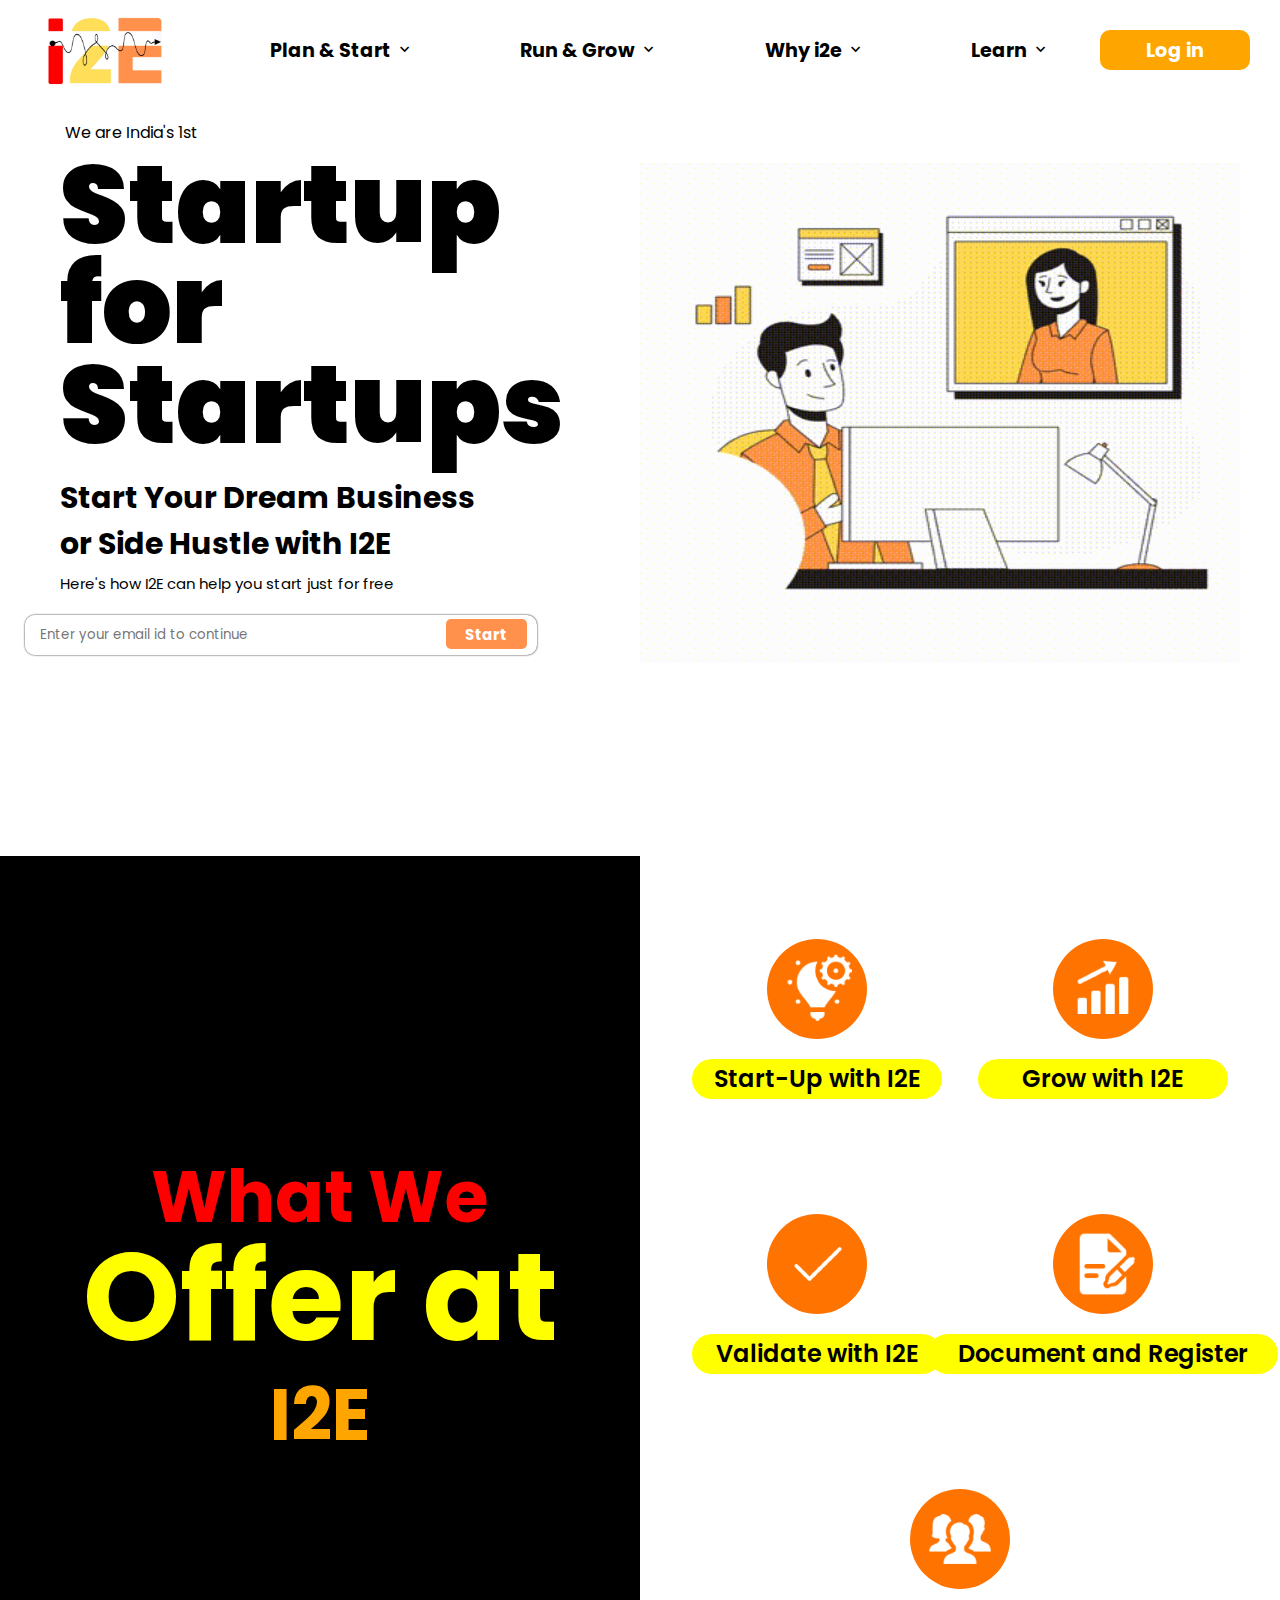
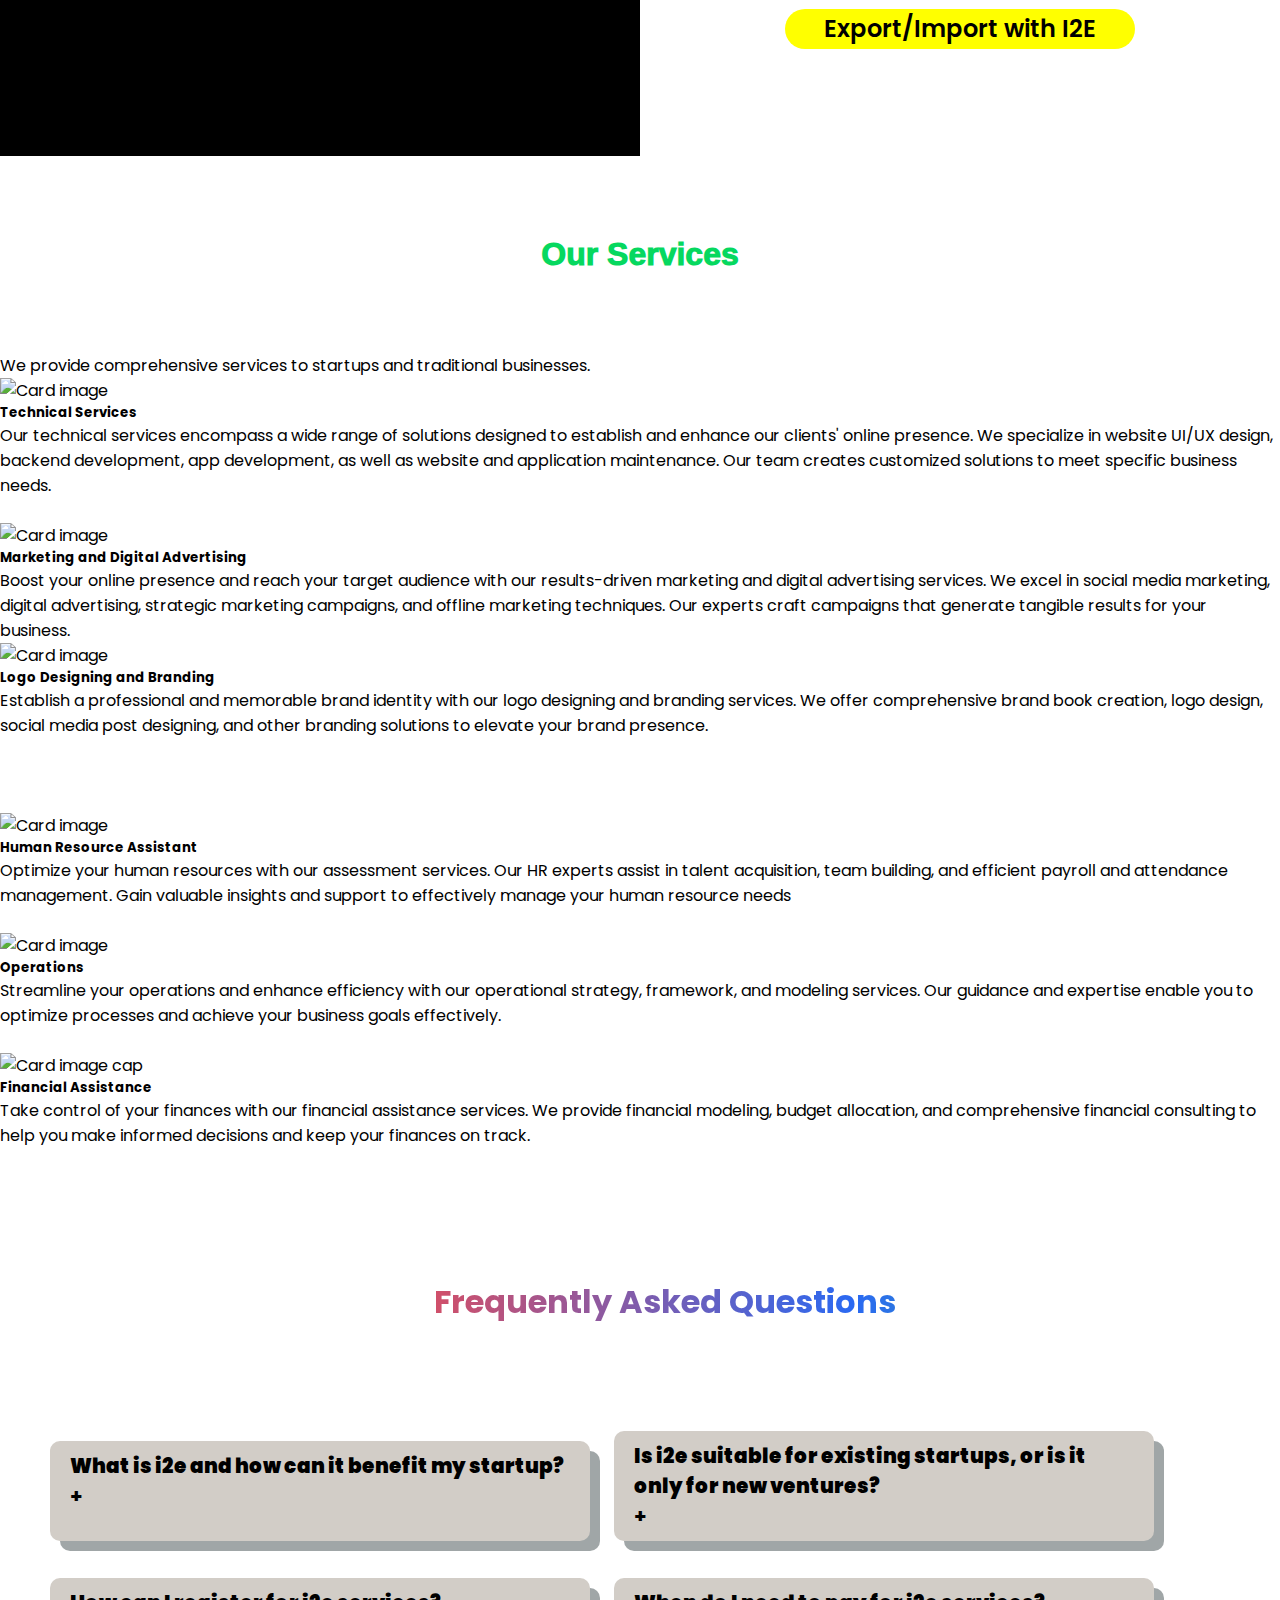
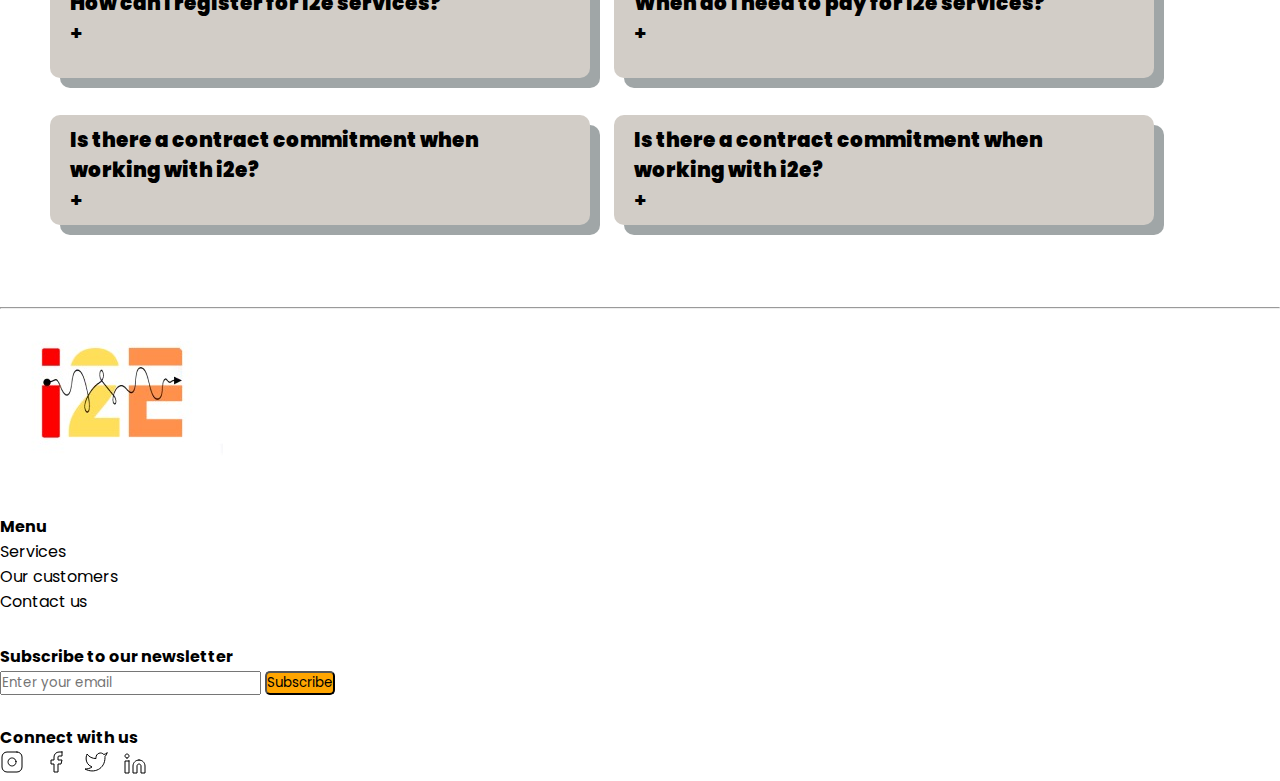
==== commit 01f16ebf: "our services" ====
--- a/i2e/index.html
+++ b/i2e/index.html
@@ -15,6 +15,8 @@
 <link rel="stylesheet" href="index.css">
 <link rel="stylesheet" href="../c.css">
 <link rel="stylesheet" href="../I2E project/faq.css">
+
+<link rel="stylesheet" href="../i2e Intern Project/quaries.css">
 <body>
     
 <section>   <!-- main page -->
@@ -243,6 +245,94 @@
 
   </section>
 
+  <section> <!--our services-->
+
+    <h1 class="text-center services" style="font-weight: 1000;">
+      Our Services
+    </h1>
+    <p class="text-center"> We provide comprehensive services to startups and traditional businesses. </p>
+    <div class="row justify-content-center">
+      <div class="col-sm-3 text-center">
+        <div class="card">
+          <img class="card-img-top" src="./images/pic3.gif" alt="Card image">
+          <div class="card-body">
+            <h5 class="card-title">Technical Services</h5>
+            <p class="card-text">Our technical services encompass a wide range of solutions designed to establish and enhance our clients' online presence. We specialize in website UI/UX design, backend development, app development, as well as website and application maintenance. Our team creates customized solutions to meet specific business needs.
+              <br>
+              <br>
+            </p>
+          </div>
+        </div>
+      </div>
+      <div class="col-sm-3 text-center">
+        <div class="card">
+          <img class="card-img-top" src="./images/pic1.png" alt="Card image">
+          <div class="card-body">
+            <h5 class="card-title">Marketing and Digital Advertising</h5>
+            <p class="card-text">Boost your online presence and reach your target audience with our results-driven marketing and digital advertising services. We excel in social media marketing, digital advertising, strategic marketing campaigns, and offline marketing techniques. Our experts craft campaigns that generate tangible results for your business.
+              <br>
+            </p>
+          </div>
+        </div>
+      </div>
+      <div class="col-sm-3 text-center">
+        <div class="card">
+          <img class="card-img-top" src="./images/pic5.png" alt="Card image">
+          <br>
+          <div class="card-body">
+            <h5 class="card-title">Logo Designing and Branding</h5>
+            <p class="card-text">Establish a professional and memorable brand identity with our logo designing and branding services. We offer comprehensive brand book creation, logo design, social media post designing, and other branding solutions to elevate your brand presence.
+           <br>
+           <br>
+          <br>
+            </p>
+          </div>
+        </div>
+      </div>
+    </div>
+    <br>
+    <div class="row justify-content-center">
+      <div class="col-sm-3 text-center">
+        <div class="card text-bg-primary">
+          <img class="card-img-top" src="./images/pic4.png" alt="Card image" >
+          <div class="card-body">
+            <h5 class="card-title">Human Resource Assistant</h5>
+            <p class="card-text">Optimize your human resources with our assessment services. Our HR experts assist in talent acquisition, team building, and efficient payroll and attendance management. Gain valuable insights and support to effectively manage your human resource needs
+              <br>
+              <br>
+            </p>
+          </div>
+        </div>
+      </div>
+      <div class="col-sm-3 text-center">
+        <div class="card">
+          <img class="card-img-top"src="./images/pic2.png" alt="Card image">
+          <div class="card-body">
+            <h5 class="card-title">Operations</h5>
+            <p class="card-text">Streamline your operations and enhance efficiency with our operational strategy, framework, and modeling services. Our guidance and expertise enable you to optimize processes and achieve your business goals effectively.
+            <br>
+            <br>
+            </p>
+          </div>
+        </div>
+      </div>
+      <div class="col-sm-3 text-center">
+        <div class="card">
+          <img class="card-img-top" src="./images/pic6.png" alt="Card image cap">
+          <div class="card-body">
+            <h5 class="card-title">Financial Assistance
+            </h5>
+            <p class="card-text">Take control of your finances with our financial assistance services. We provide financial modeling, budget allocation, and comprehensive financial consulting to help you make informed decisions and keep your finances on track.
+            <br>
+            <br>
+            </p>
+          </div>
+        </div>
+      </div>
+    </div> 
+
+  </section>
+
 
   <section> <!--faq page-->
 
--- a/i2e/index.css
+++ b/i2e/index.css
@@ -5,7 +5,7 @@
     font-family: 'Poppins', sans-serif;
 }
 @import url('https://fonts.googleapis.com/css2?family=Lobster&family=Poppins&display=swap');
-@media screen and (min-width : 1280px ){
+@media screen and (min-width : 800px ){
     .main-container-moblie ,.main-container-signup ,.main-container-forgot ,.nav-itmes-moblie ,.main-moblie , #main-menu{
         display: none;
     }
@@ -614,7 +614,7 @@
      .logo{
         width: 100px;
         height: 100px;
-      
+      margin-top: 30px;
         background-image: url("i2e\ logo.jpg");
         background-size: contain;
         background-repeat: no-repeat;
@@ -765,4 +765,4 @@
     margin-left: 20px;
     margin-bottom: 10px;
 }
- }+ }
--- a/c.css
+++ b/c.css
@@ -13,6 +13,11 @@
 font-family: Tahoma, Arial, sans-serif;
 color: #06D85F;
 margin: 80px 0;
+}
+
+.offer_at{
+  font-size: 124px;
+  color: yellow;
 }
 
 .box {
--- a/i2e Intern Project/quaries.css
+++ b/i2e Intern Project/quaries.css
@@ -0,0 +1,22 @@
+@media only screen and (max-width: 600px) {
+    p
+    {
+        font-size: 14px;
+    }
+    .card
+    {
+        border-radius: 35;
+        margin-left: auto; 
+        float: none;
+        width: auto;
+        margin-left: 15px;
+        margin-bottom: 30px!important;
+        background-color: #3F2D2D;
+    }
+    .card-img-top
+    {
+        width:auto;
+         height:auto
+    }
+
+  }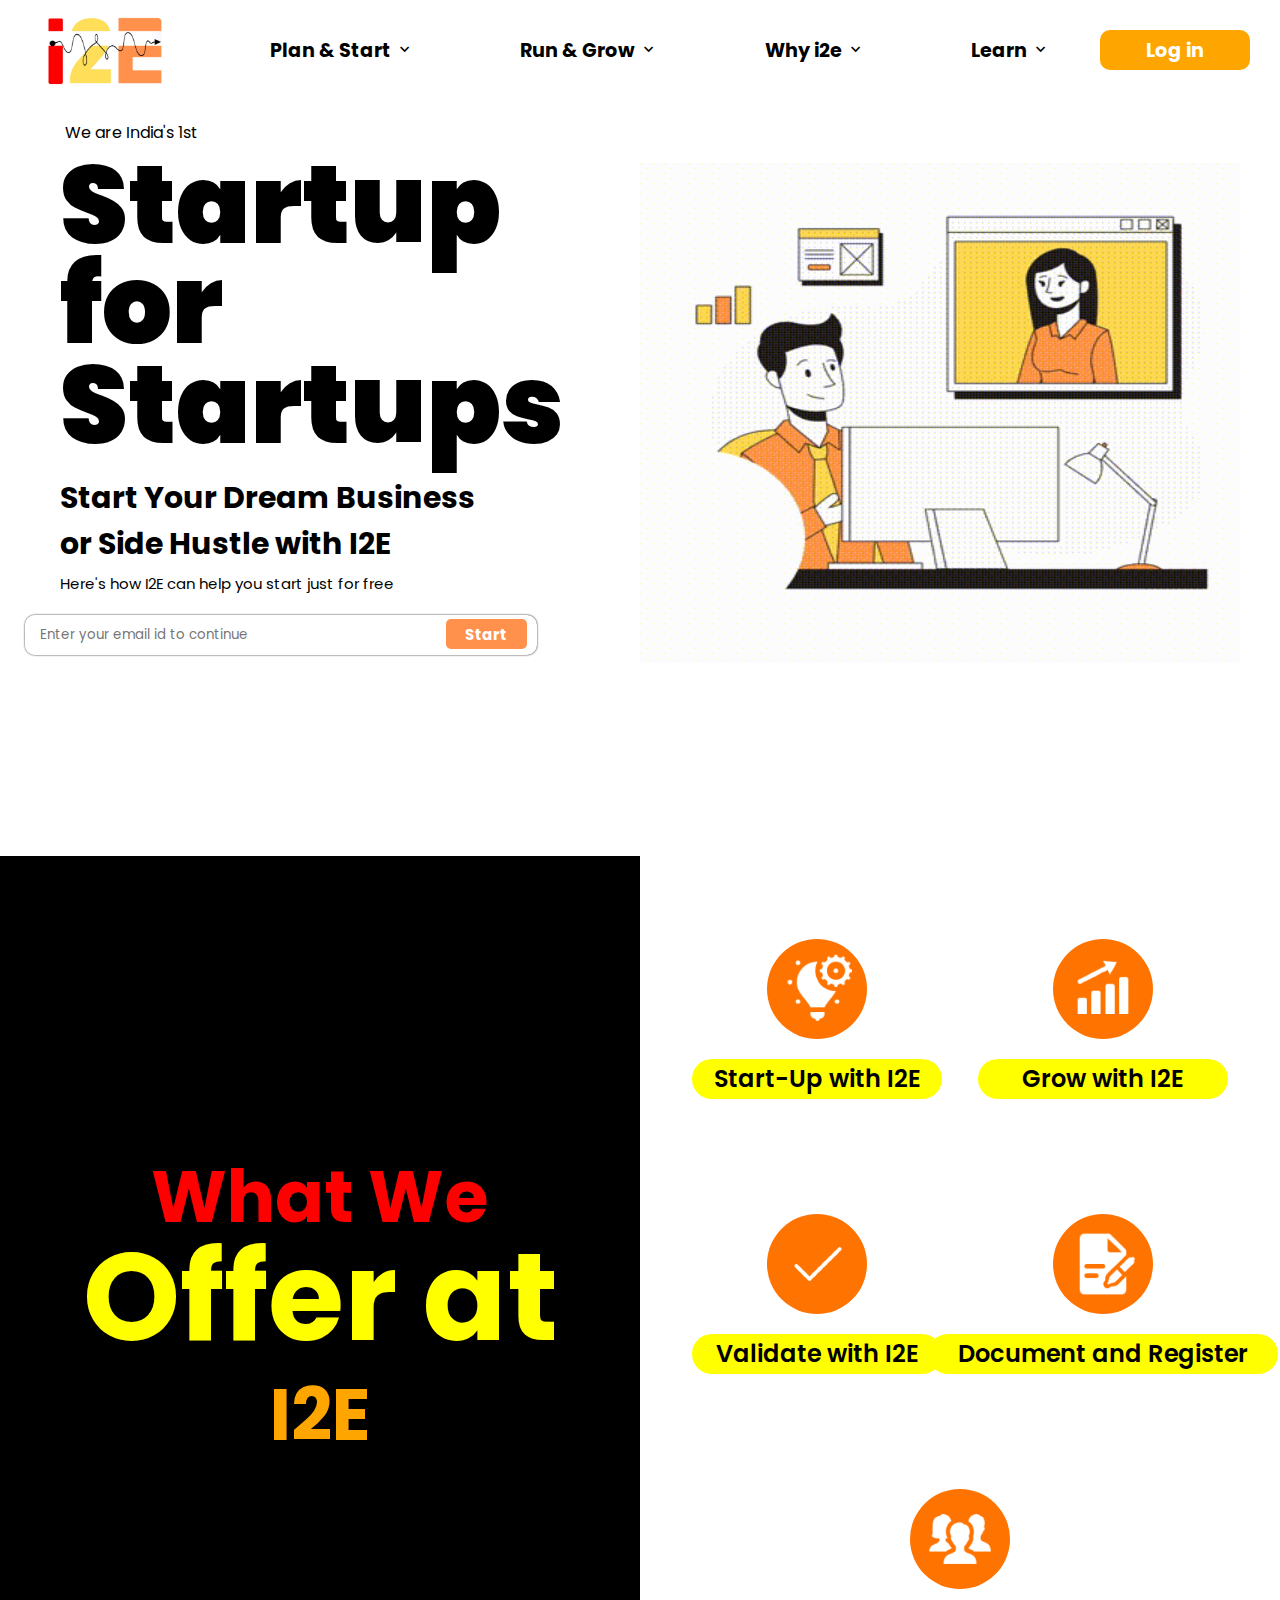
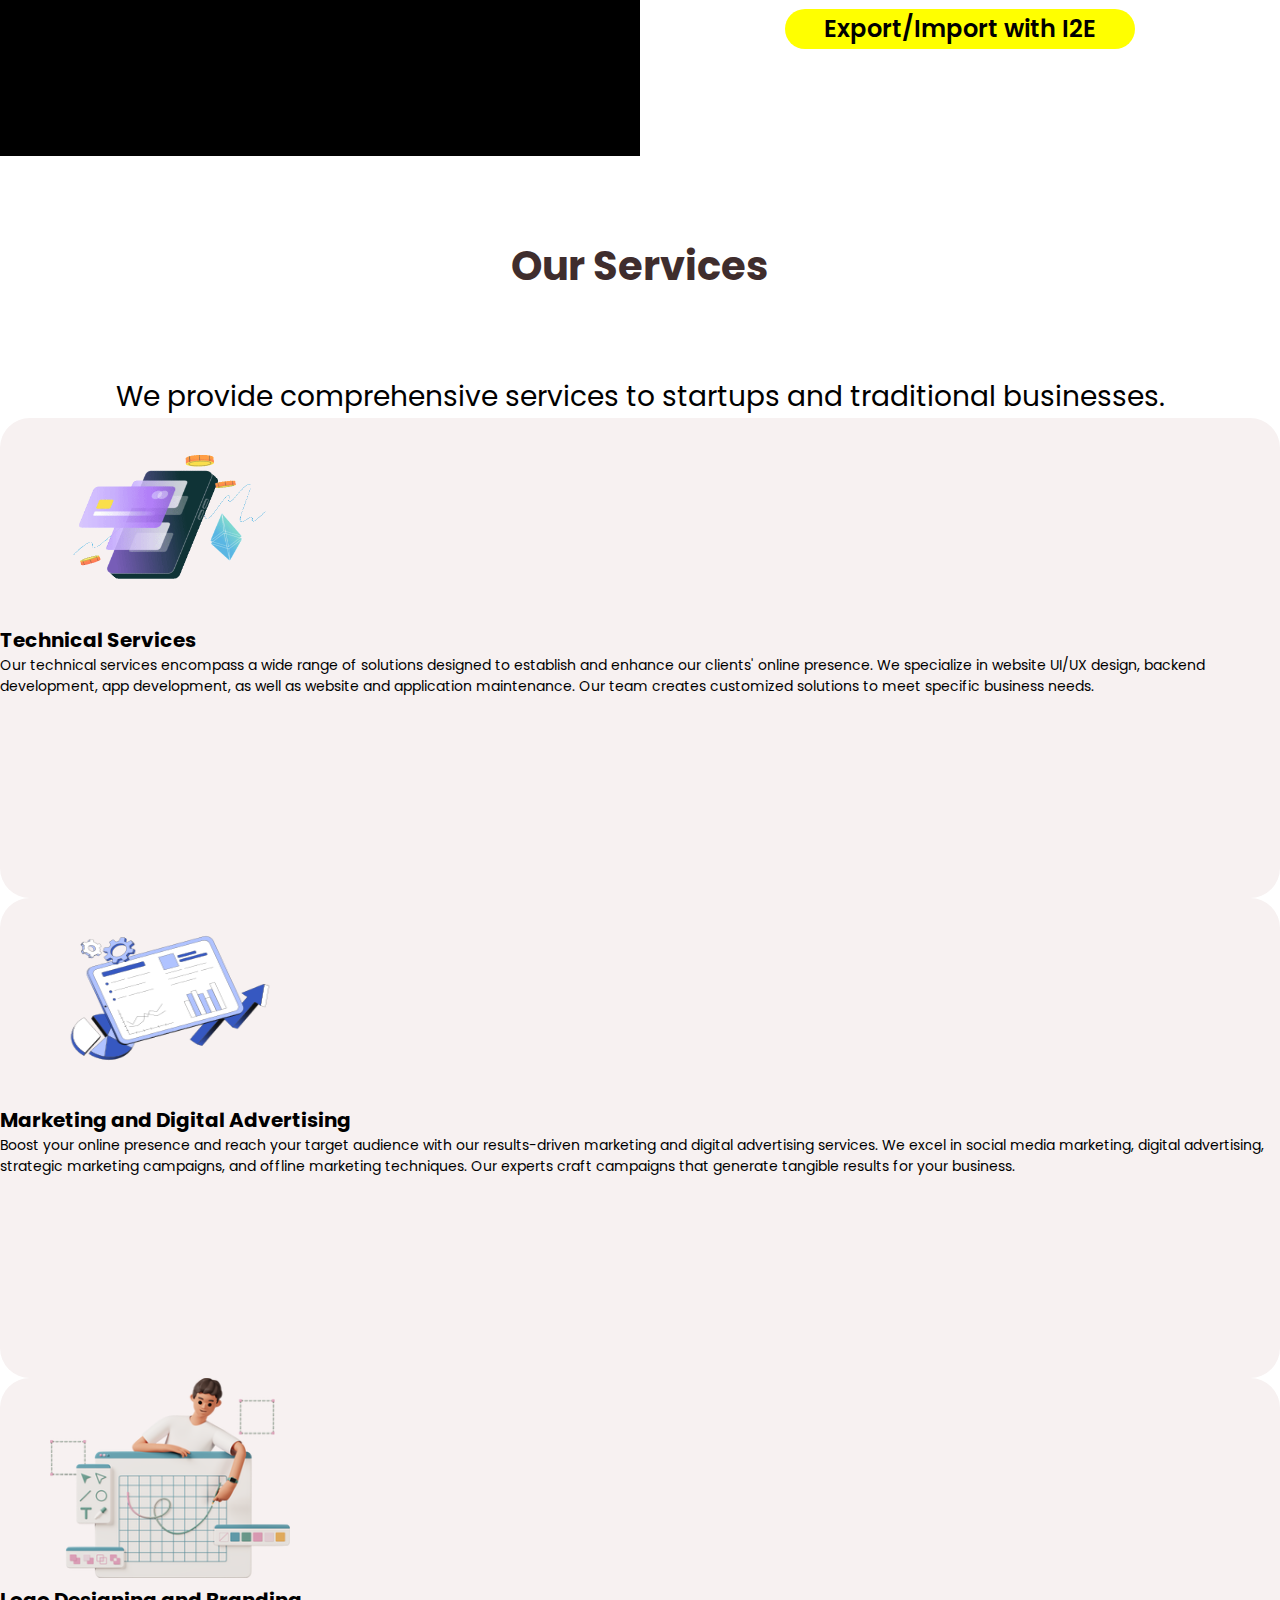
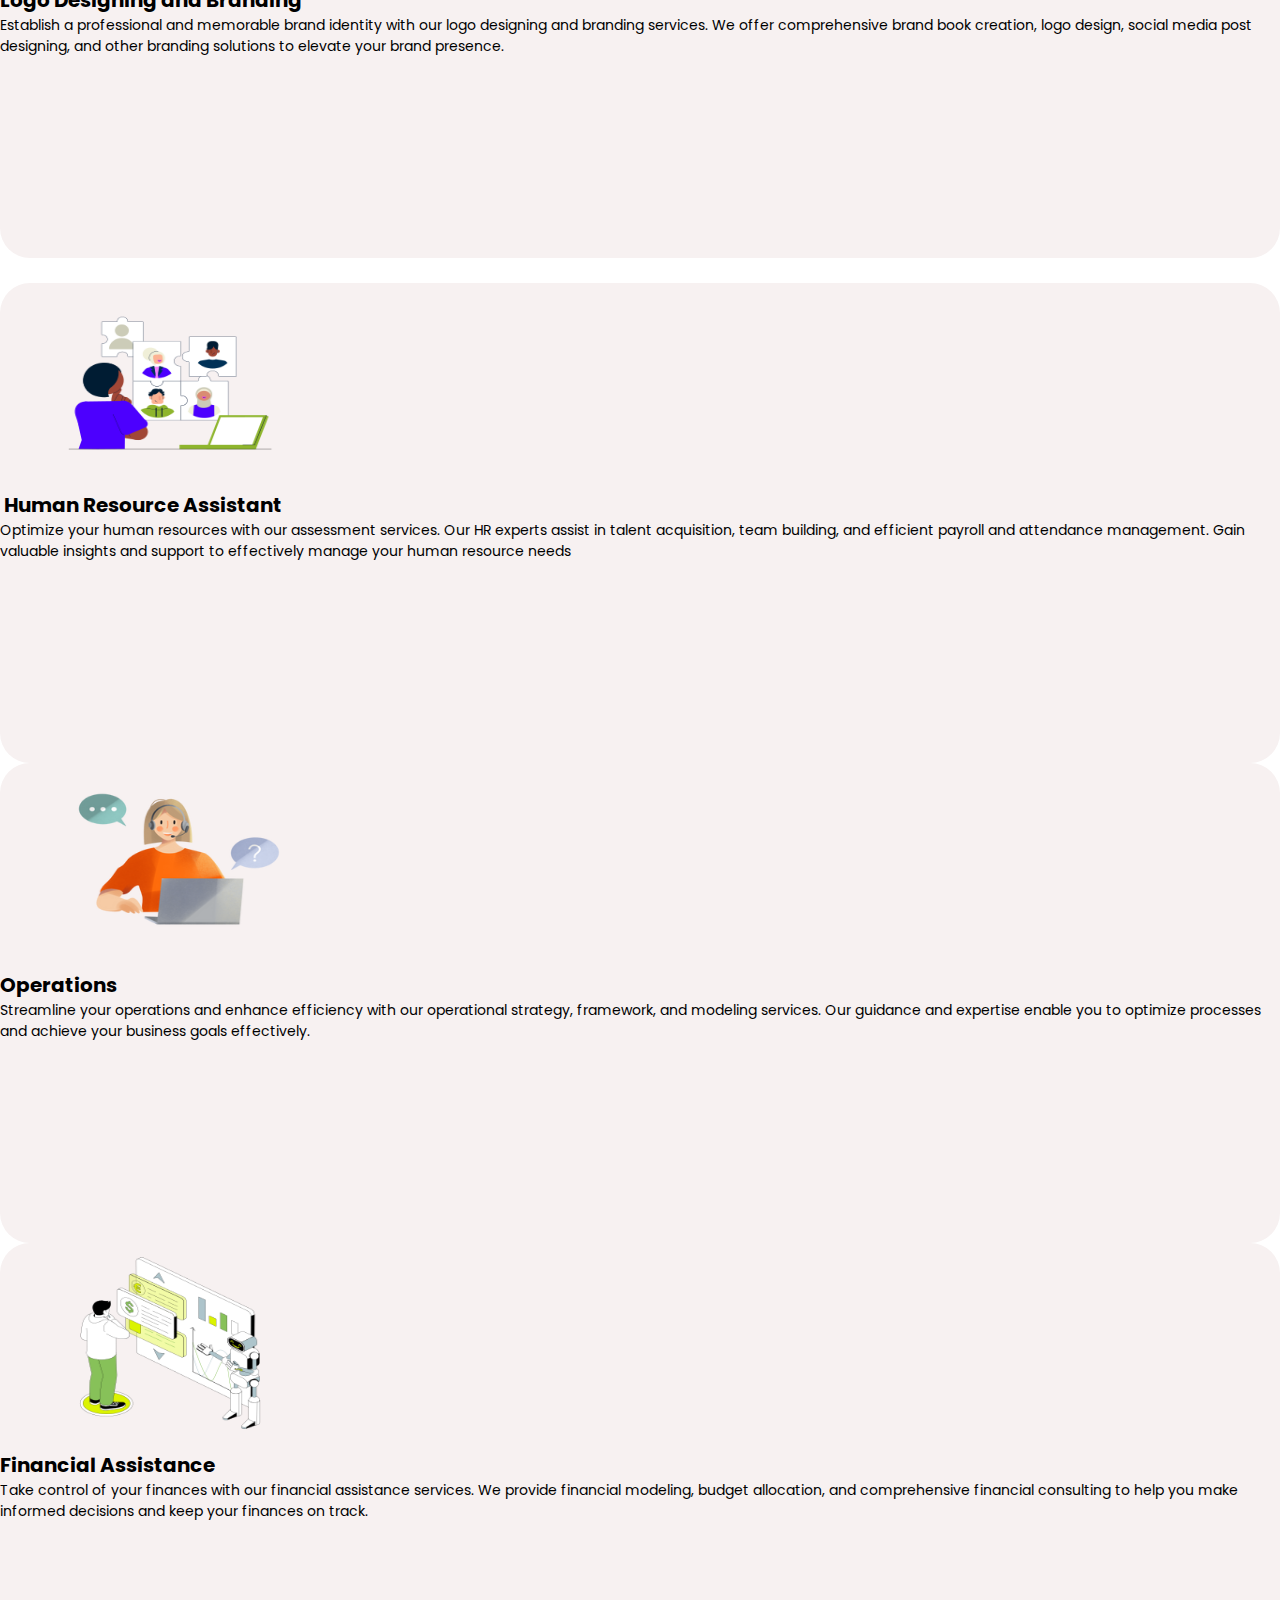
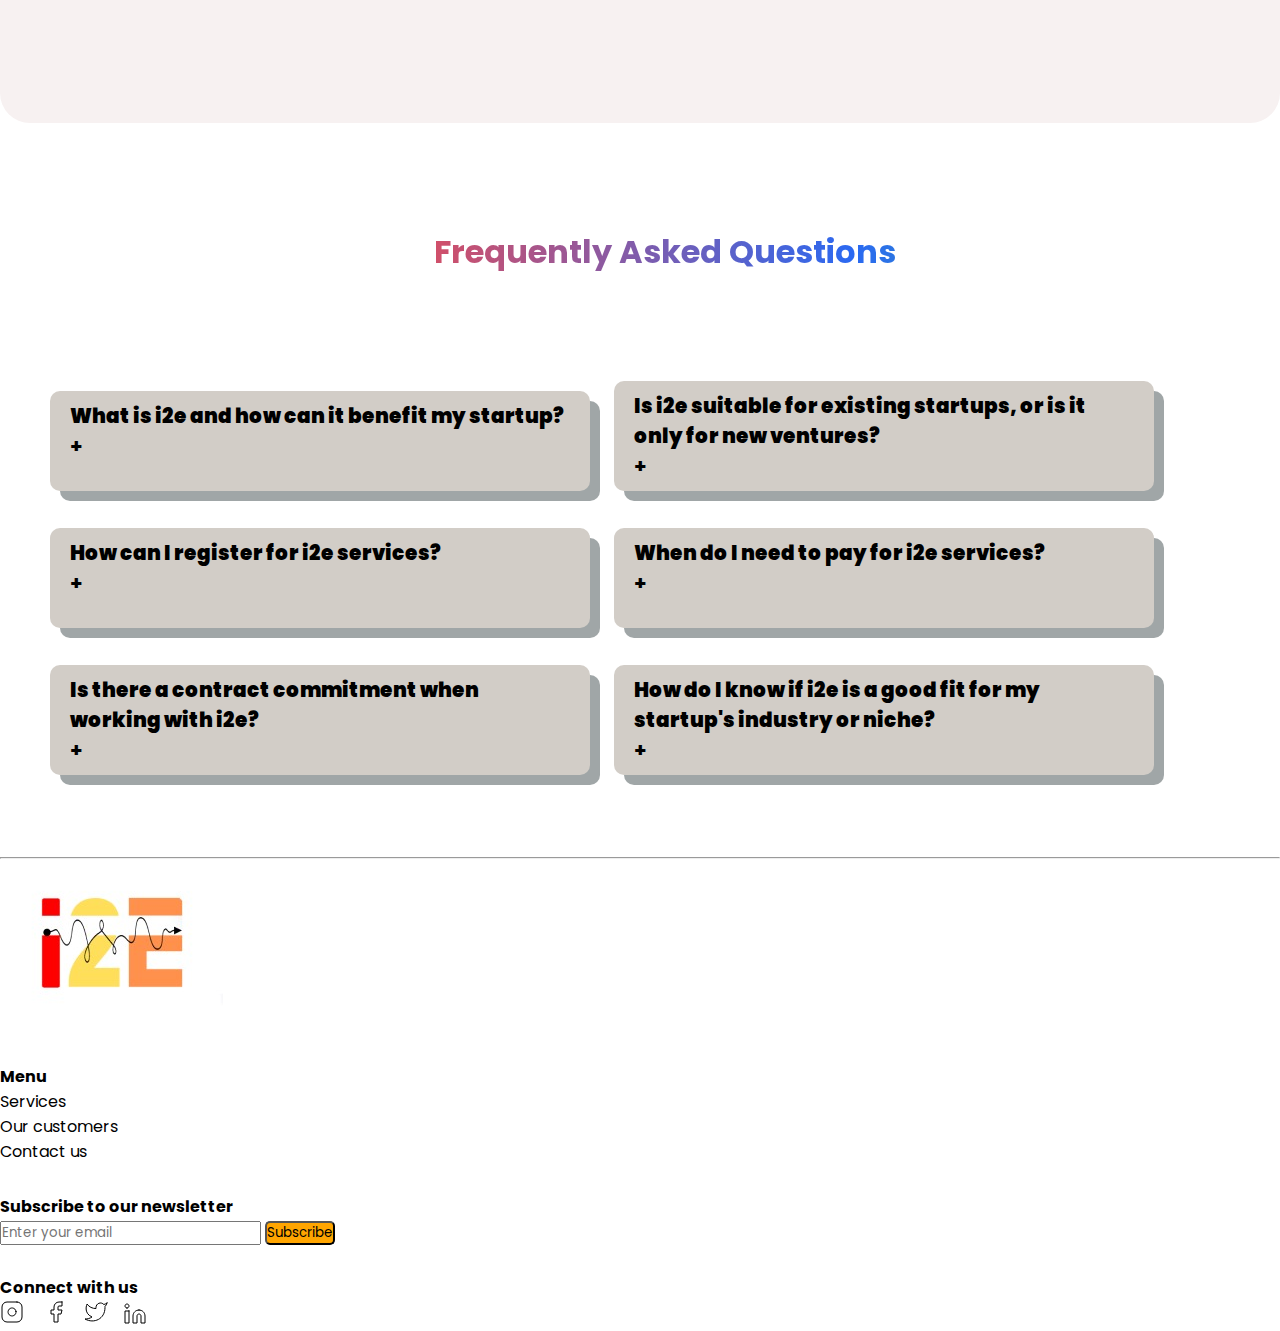
==== commit da54d2c1: "final changes done" ====
--- a/i2e/index.html
+++ b/i2e/index.html
@@ -12,10 +12,14 @@
 <link href="https://cdn.jsdelivr.net/npm/bootstrap@5.3.1/dist/css/bootstrap.min.css" rel="stylesheet"
     integrity="sha384-4bw+/aepP/YC94hEpVNVgiZdgIC5+VKNBQNGCHeKRQN+PtmoHDEXuppvnDJzQIu9" crossorigin="anonymous">
 
+    <link href="https://cdn.jsdelivr.net/npm/bootstrap@5.0.2/dist/css/bootstrap.min.css" rel="stylesheet" integrity="sha384-EVSTQN3/azprG1Anm3QDgpJLIm9Nao0Yz1ztcQTwFspd3yD65VohhpuuCOmLASjC" crossorigin="anonymous">
+  <script src="https://cdn.jsdelivr.net/npm/bootstrap@5.0.2/dist/js/bootstrap.bundle.min.js" integrity="sha384-MrcW6ZMFYlzcLA8Nl+NtUVF0sA7MsXsP1UyJoMp4YLEuNSfAP+JcXn/tWtIaxVXM" crossorigin="anonymous"></script>
+  <script src="script.js"></script>
+
 <link rel="stylesheet" href="index.css">
 <link rel="stylesheet" href="../c.css">
 <link rel="stylesheet" href="../I2E project/faq.css">
-
+<link rel="stylesheet" href="../i2e Intern Project/style.css">
 <link rel="stylesheet" href="../i2e Intern Project/quaries.css">
 <body>
     
@@ -73,9 +77,9 @@
           </div>
       </div>
           <div class="left-block">
-              <div class="why"><p>We are India's 1st</p></div> 
-               <div class="startup"> <p>Startup <br> for <br> Startups</p> </div>
-               <div class="start"> <p> Start Your Dream Business <br> or 
+              <div class="why1"><p>We are India's 1st</p></div> 
+               <div class="startup1"> <p>Startup <br> for <br> Startups</p> </div>
+               <div class="start1"> <p> Start Your Dream Business <br> or 
                    Side Hustle with I2E</p>
                </div>
                <div class="here">Here's how I2E can help you start just 
@@ -161,7 +165,7 @@
 
 
 
-  <div class="what-offer">
+  <div class="what-offer" style="margin-bottom: 70px;">
 <div class="left">
   
   <h1>    
@@ -245,16 +249,16 @@
 
   </section>
 
-  <section> <!--our services-->
-
-    <h1 class="text-center services" style="font-weight: 1000;">
+  <section > <!--our services-->
+
+    <h1 class="services">
       Our Services
     </h1>
-    <p class="text-center"> We provide comprehensive services to startups and traditional businesses. </p>
+    <p class="heading"> We provide comprehensive services to startups and traditional businesses. </p>
     <div class="row justify-content-center">
       <div class="col-sm-3 text-center">
         <div class="card">
-          <img class="card-img-top" src="./images/pic3.gif" alt="Card image">
+          <img class="card-img-top" src="../i2e Intern Project/images/pic3.gif" alt="Card image">
           <div class="card-body">
             <h5 class="card-title">Technical Services</h5>
             <p class="card-text">Our technical services encompass a wide range of solutions designed to establish and enhance our clients' online presence. We specialize in website UI/UX design, backend development, app development, as well as website and application maintenance. Our team creates customized solutions to meet specific business needs.
@@ -266,7 +270,7 @@
       </div>
       <div class="col-sm-3 text-center">
         <div class="card">
-          <img class="card-img-top" src="./images/pic1.png" alt="Card image">
+          <img class="card-img-top" src="../i2e Intern Project/images/pic1.png" alt="Card image">
           <div class="card-body">
             <h5 class="card-title">Marketing and Digital Advertising</h5>
             <p class="card-text">Boost your online presence and reach your target audience with our results-driven marketing and digital advertising services. We excel in social media marketing, digital advertising, strategic marketing campaigns, and offline marketing techniques. Our experts craft campaigns that generate tangible results for your business.
@@ -277,13 +281,12 @@
       </div>
       <div class="col-sm-3 text-center">
         <div class="card">
-          <img class="card-img-top" src="./images/pic5.png" alt="Card image">
+          <img class="card-img-top" src="../i2e Intern Project/images/pic5.png" alt="Card image">
           <br>
           <div class="card-body">
             <h5 class="card-title">Logo Designing and Branding</h5>
             <p class="card-text">Establish a professional and memorable brand identity with our logo designing and branding services. We offer comprehensive brand book creation, logo design, social media post designing, and other branding solutions to elevate your brand presence.
            <br>
-           <br>
           <br>
             </p>
           </div>
@@ -294,19 +297,18 @@
     <div class="row justify-content-center">
       <div class="col-sm-3 text-center">
         <div class="card text-bg-primary">
-          <img class="card-img-top" src="./images/pic4.png" alt="Card image" >
-          <div class="card-body">
-            <h5 class="card-title">Human Resource Assistant</h5>
-            <p class="card-text">Optimize your human resources with our assessment services. Our HR experts assist in talent acquisition, team building, and efficient payroll and attendance management. Gain valuable insights and support to effectively manage your human resource needs
+          <img class="card-img-top" src="../i2e Intern Project/images/pic4.png" alt="Card image" >
+          <div class="card-body">
+            <h5 class="card-title" style="color: black;"> Human Resource Assistant</h5>
+            <p class="card-text" style="color: black;">Optimize your human resources with our assessment services. Our HR experts assist in talent acquisition, team building, and efficient payroll and attendance management. Gain valuable insights and support to effectively manage your human resource needs
               <br>
-              <br>
             </p>
           </div>
         </div>
       </div>
       <div class="col-sm-3 text-center">
         <div class="card">
-          <img class="card-img-top"src="./images/pic2.png" alt="Card image">
+          <img class="card-img-top"src="../i2e Intern Project/images/pic2.png" alt="Card image">
           <div class="card-body">
             <h5 class="card-title">Operations</h5>
             <p class="card-text">Streamline your operations and enhance efficiency with our operational strategy, framework, and modeling services. Our guidance and expertise enable you to optimize processes and achieve your business goals effectively.
@@ -318,7 +320,7 @@
       </div>
       <div class="col-sm-3 text-center">
         <div class="card">
-          <img class="card-img-top" src="./images/pic6.png" alt="Card image cap">
+          <img class="card-img-top" src="../i2e Intern Project/images/pic6.png" alt="Card image cap">
           <div class="card-body">
             <h5 class="card-title">Financial Assistance
             </h5>
@@ -406,12 +408,10 @@
 
               <div class="col_FAQ">
                 <div class="d-flex justify-content-between">
-                  <h4><b> Is there a contract commitment when working with i2e?</b></h4>
+                  <h4><b> How do I know if i2e is a good fit for my startup's industry or niche?</b></h4>
                   <span class="collapsible_div" data-target="faq_new">+</span>
                 </div>
-                <p id="faq_new" class="content">Registering for i2e services is simple. Just fill out our contact form,
-                  providing your name, email, and a brief description of your startup. Our dedicated team will promptly get in
-                  touch with you to discuss your needs and guide you through the registration process.</p>
+                <p id="faq_new" class="content">i2e is designed to cater to a diverse range of industries and niches. Our expert consultants have experience across various sectors, from technology and healthcare to finance and beyond. During the initial consultation, we'll discuss your startup's goals and challenges to determine how our i2e services can be customized to best serve your specific industry or niche</p>
               </div>
        
                 </div>
--- a/i2e/index.css
+++ b/i2e/index.css
@@ -503,19 +503,19 @@
     height: 60vh;
 
 }
-.why{
+.why1{
     margin-top: 30px;
     font-size: 15px;
    margin-left: 20px;
 }
-.startup{
+.startup1{
     margin-top: 5px;
     margin-left: 20px;
     font-size: 55px;
     font-weight: 700;
     line-height: 60px;
 }
-.start{
+.start1{
      margin-top: 10px;
     margin-left: 20px;
       font-size: 20px;
--- a/c.css
+++ b/c.css
@@ -248,7 +248,7 @@
 
   .what-offer{
       width: 100%;
-      height: 100vh;
+      height: 120vh;
       display: flex;
       flex-direction: column;
   }
@@ -388,7 +388,7 @@
   width: 100%;
   height: 10vh;
     
-  margin-top: 50px;
+  margin-top: 70px;
   display: flex;
   align-items: center;
   justify-content: space-evenly;
@@ -459,6 +459,9 @@
   font-weight: 600;
   font-size: 0.9rem;
   margin-top: 20px;
+  /* padding-right: 17px;
+  padding-left: 17px; */
+  padding: 17px;
  display: flex;
  align-items: center;
  justify-content: center;
@@ -474,6 +477,8 @@
  display: flex;
  align-items: center;
  justify-content: center;
+ padding: 17px;
+ text-align: center;
 }
 .btn a ,.btn1 a{
   text-decoration: none;
--- a/i2e Intern Project/style.css
+++ b/i2e Intern Project/style.css
@@ -0,0 +1,90 @@
+/* h1
+{
+    color:#3F2D2D;
+    font-size: 64px;
+    font-family: 'Poppins';
+    font-weight: 1000;
+    background: linear-gradient(91deg, #5EAACA 0%, rgba(204, 48, 76, 0.85) 33.33%, #2A69F2 66.67%, rgba(38, 217, 77, 0.90) 100%);
+background-clip: text;
+-webkit-background-clip: text;
+-webkit-text-fill-color: transparent;
+
+}
+
+p
+{
+    font-size: 32px;
+    font-family: 'Poppins';
+}
+h5
+{
+    font-size: 28px;
+    font-family: 'Poppins';
+    font-weight: bold;
+}
+.card
+{
+    border-radius: 30px !important;
+    margin-left: auto; 
+    float: none;
+    background-color:#F7F1F1!important;
+}
+.card-img-top
+{
+    width: 40px;
+     height: 200px;
+     
+}
+.card-text
+{
+   
+    font-size: 12px;
+}
+
+
+
+ */
+
+ .services
+{
+    color:#3F2D2D;
+    font-size: 40px;
+    font-family: 'Poppins';
+    font-weight: bold;
+    text-align: center;
+}
+.heading
+{
+    font-size: 28px;
+    font-family: 'Poppins';
+    text-align: center;
+}
+.card-title
+{
+    font-size: 20px;
+    font-family: 'Poppins';
+    font-weight: bold;
+}
+.card
+{
+    border-radius: 30px !important;
+    margin-left: auto; 
+    float: none;
+    background-color:#F7F1F1!important;
+    height: 480px;
+}
+.card-img-top
+{
+    width: 240px;
+     height: 200px;
+    margin-left: 50px;
+     
+}
+.card-text
+{
+   
+    font-size: 14px;
+}
+
+
+
--- a/i2e Intern Project/quaries.css
+++ b/i2e Intern Project/quaries.css
@@ -1,7 +1,7 @@
 @media only screen and (max-width: 600px) {
-    p
+    .card-text
     {
-        font-size: 14px;
+        font-size: 12px;
     }
     .card
     {
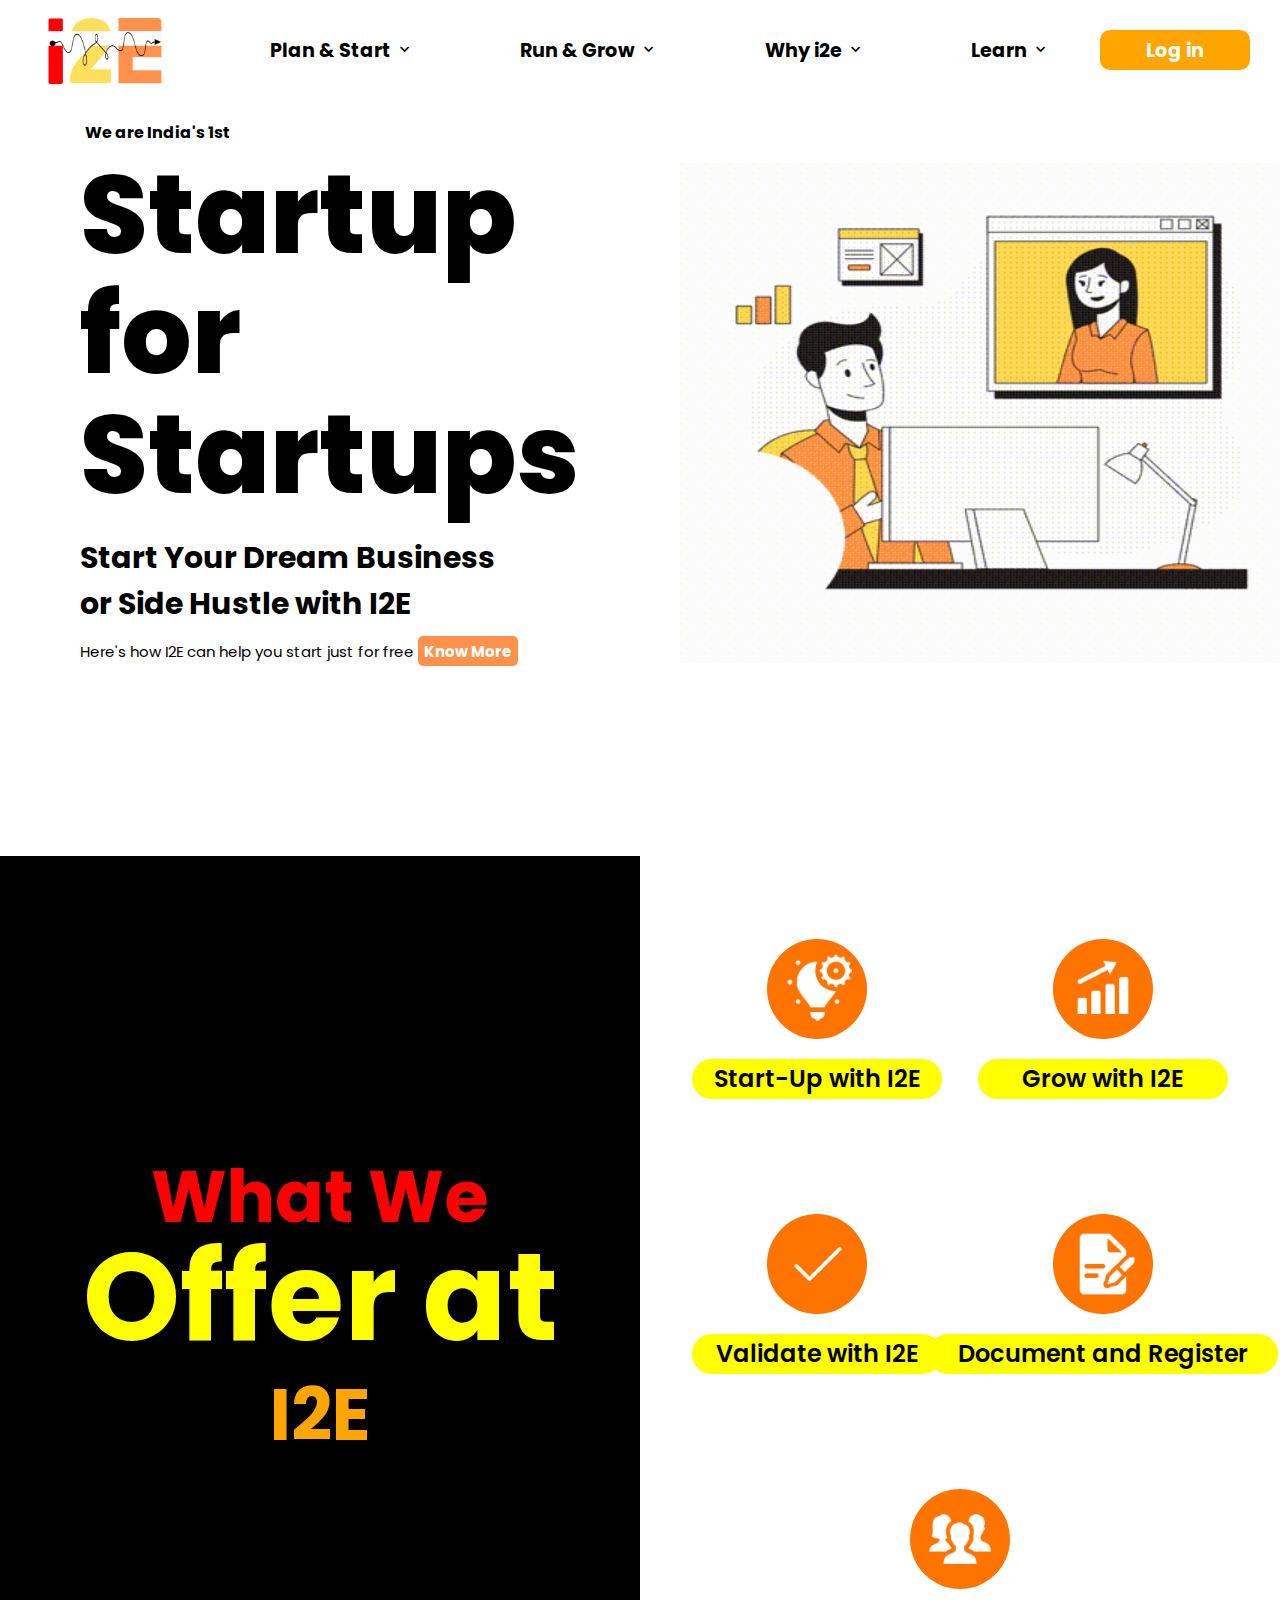
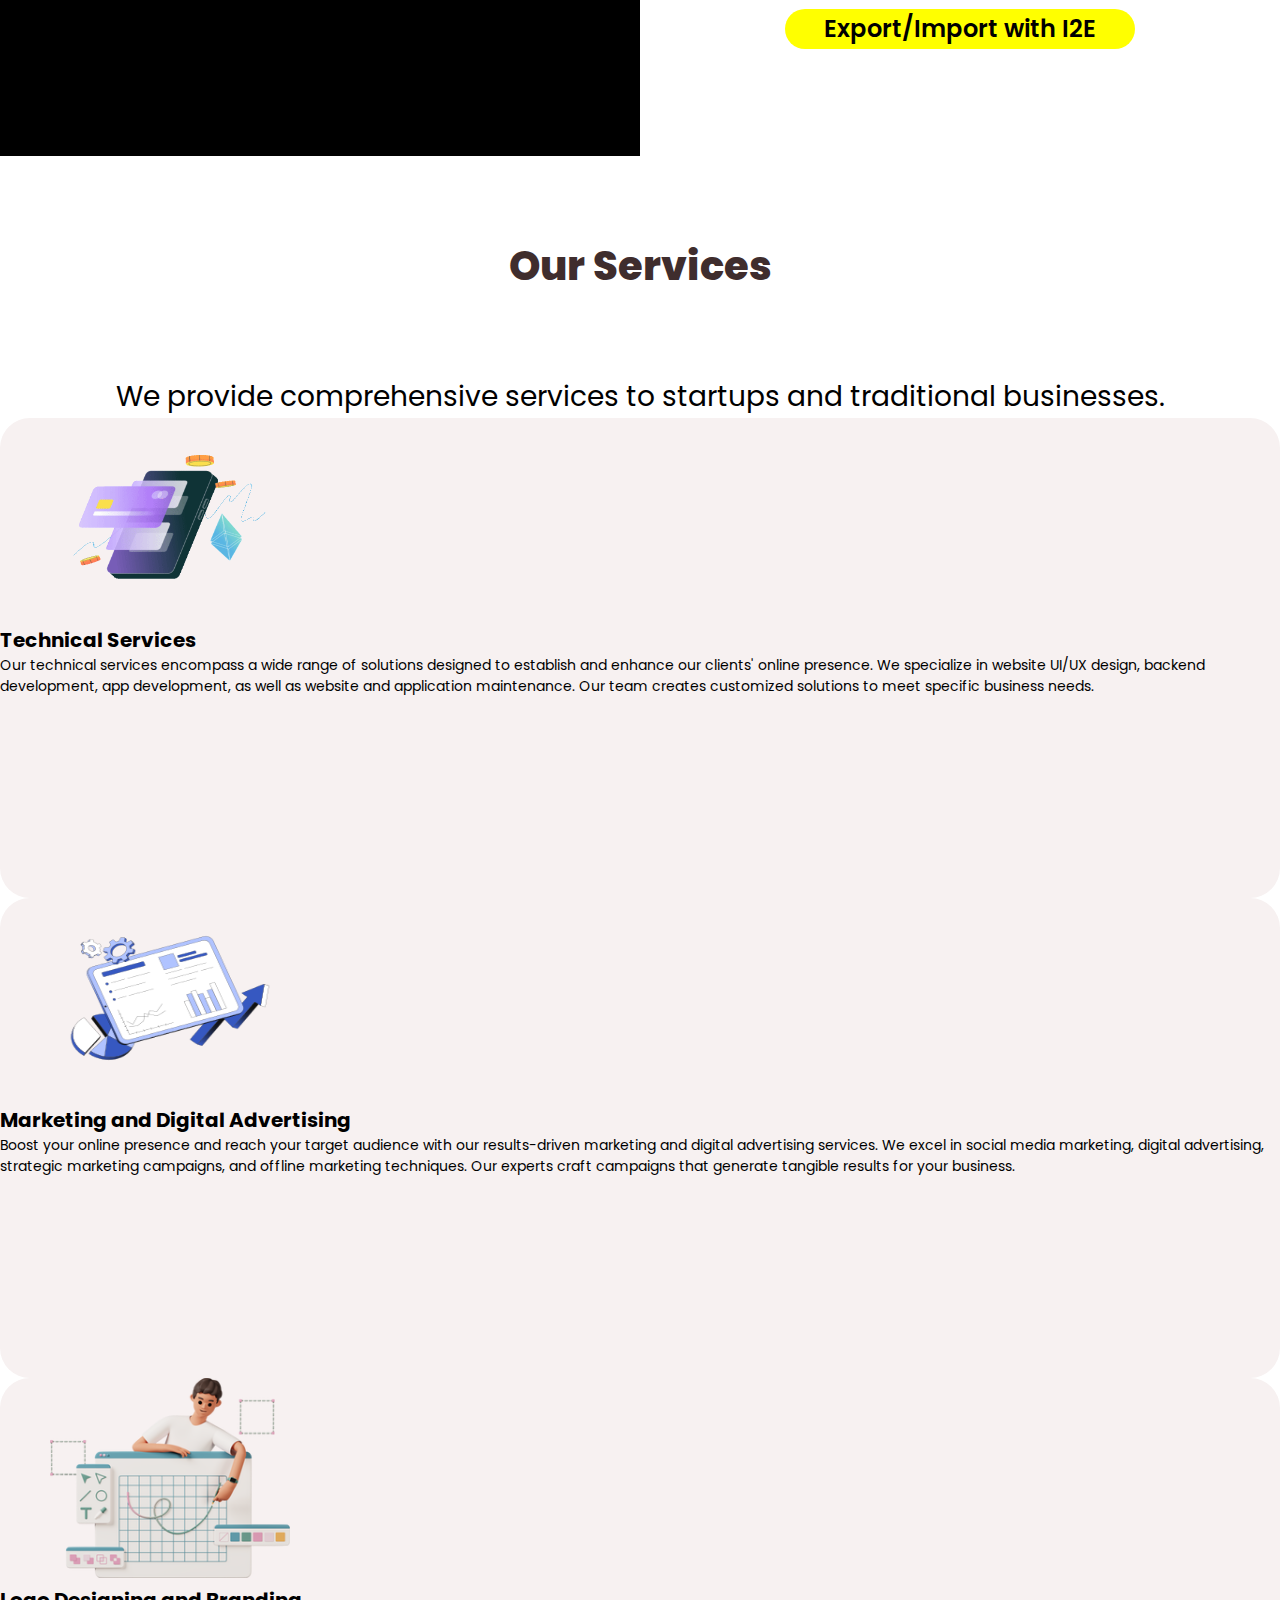
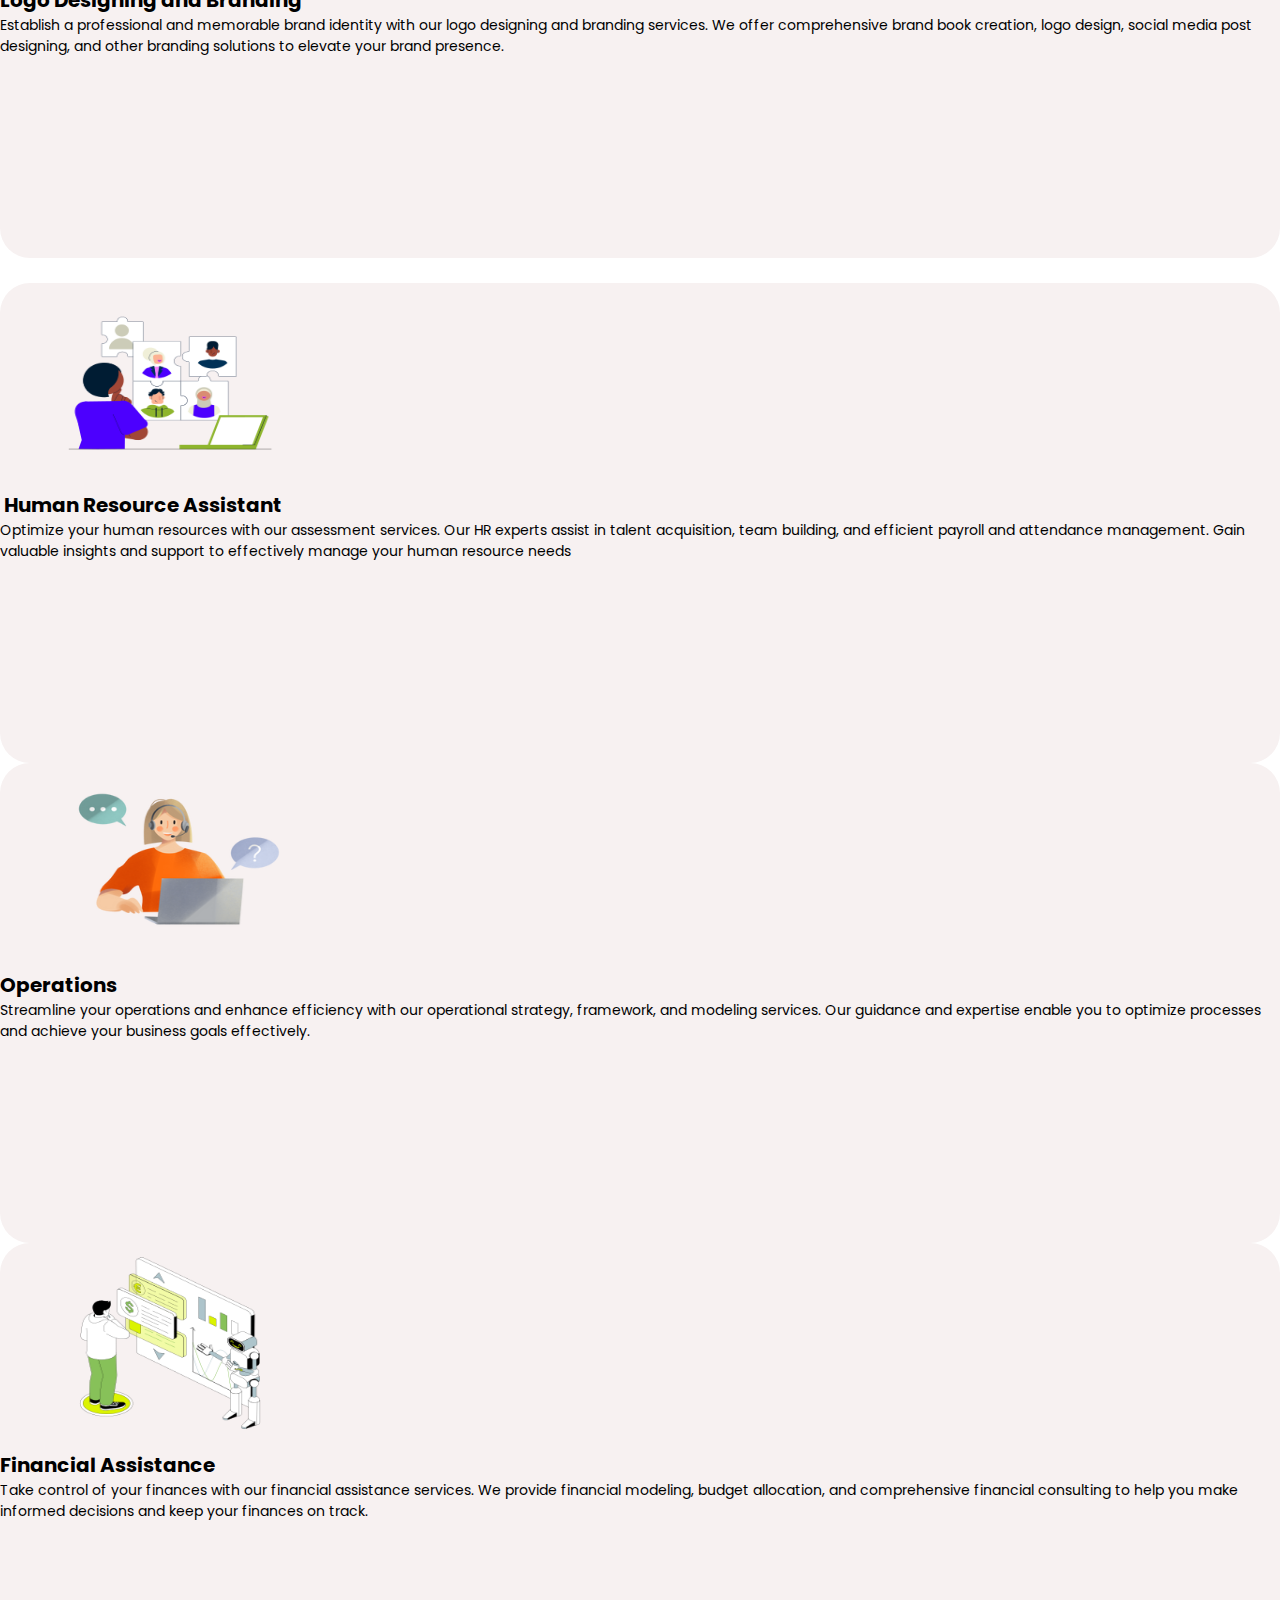
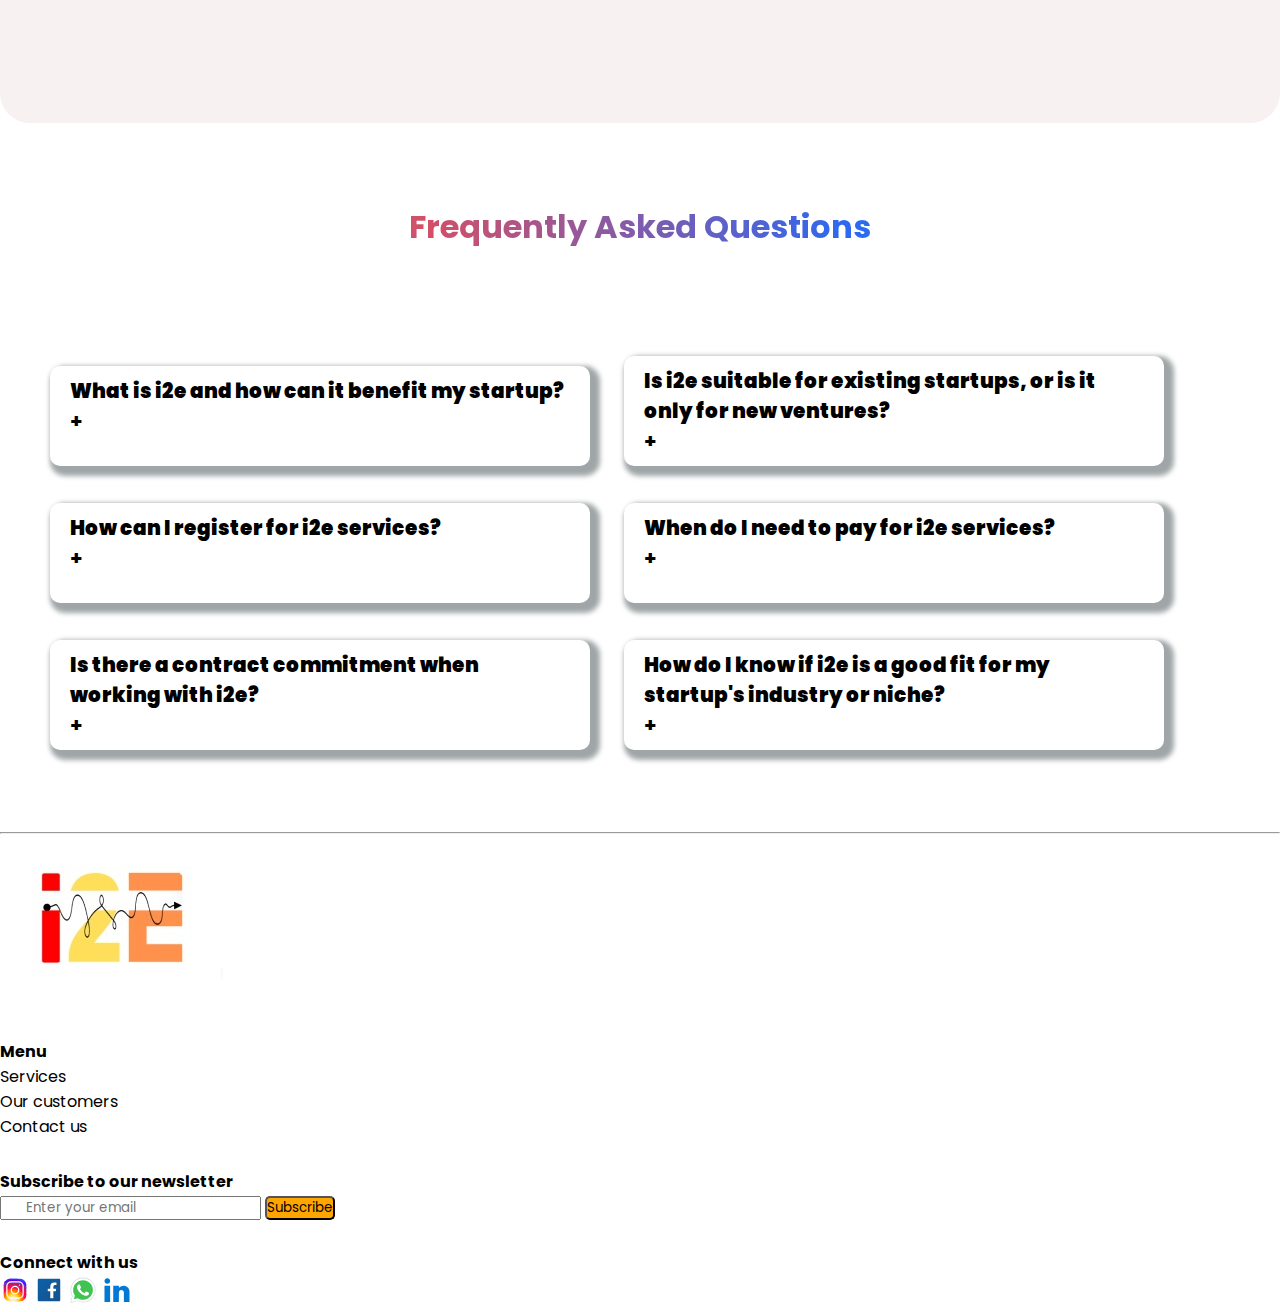
==== commit 06ebb05b: "changes" ====
--- a/i2e/index.html
+++ b/i2e/index.html
@@ -54,12 +54,12 @@
               Side Hustle with I2E</p>
           </div>
           <div class="here">Here's how I2E can help you start just 
-              for free
-          </div>
-          <div class="email-input">
+              for free  <button>Know More</button>
+          </div>
+          <!-- <div class="email-input">
               <input type="email" placeholder="Enter your email id to continue">
               <button>Start</button>
-          </div>
+          </div> -->
       </div>
       <div class="right-block">
           <div class="gif">
@@ -77,18 +77,18 @@
           </div>
       </div>
           <div class="left-block">
-              <div class="why1"><p>We are India's 1st</p></div> 
-               <div class="startup1"> <p>Startup <br> for <br> Startups</p> </div>
-               <div class="start1"> <p> Start Your Dream Business <br> or 
+              <div class="why"><p>We are India's 1'st</p></div> 
+               <div class="startup"> <p>Startup <br> for <br> Startups</p> </div>
+               <div class="start"> <p> Start Your Dream Business <br> or 
                    Side Hustle with I2E</p>
                </div>
                <div class="here">Here's how I2E can help you start just 
                    for free
                </div>
-               <div class="email-input">
+               <!-- <div class="email-input">
                    <input type="email" placeholder="Enter your email id to continue">
                    <button>Start</button>
-               </div>
+               </div> -->
            </div>
       
     </div>
@@ -338,7 +338,7 @@
 
   <section> <!--faq page-->
 
-  <h1 class="h1_gradient" style="padding-left: 50px; padding-top: 25px;"><span data-aos="flip-down" data-aos-delay="250">Frequently Asked Questions</span></h1>
+  <h1 class="h1_gradient"><span data-aos="flip-down" data-aos-delay="250">Frequently Asked Questions</span></h1>
 
 
     <div class="main_container text-center">
@@ -441,34 +441,51 @@
             <div class="col" id="subscribe_footer" style="margin-top: 30px;">
               <p><b>Subscribe to our newsletter</b></p>
               <!-- <div class="subscribe_search"> Enter Your email.....</div> -->
-              <input type="text" placeholder="Enter your email">
+              <input type="text" placeholder="      Enter your email">
              
               <button id="FAQ_button" style="background-color: orange;">Subscribe</button>
             </div>
             <div class="col" id="connect_footer" style="margin-top: 30px;">
                 <p><b>Connect with us</b></p>
-                <svg xmlns="http://www.w3.org/2000/svg" width="24" height="24" viewBox="0 0 24 24" fill="none">
+                <!-- <svg xmlns="http://www.w3.org/2000/svg" width="24" height="24" viewBox="0 0 24 24" fill="none">
                     <path d="M17 2H7C4.23858 2 2 4.23858 2 7V17C2 19.7614 4.23858 22 7 22H17C19.7614 22 22 19.7614 22 17V7C22 4.23858 19.7614 2 17 2Z" stroke="black" stroke-linecap="round" stroke-linejoin="round"/>
                     <path d="M16 11.3701C16.1234 12.2023 15.9813 13.0523 15.5938 13.7991C15.2063 14.5459 14.5932 15.1515 13.8416 15.5297C13.0901 15.908 12.2385 16.0397 11.4078 15.906C10.5771 15.7723 9.80977 15.3801 9.21485 14.7852C8.61993 14.1903 8.22774 13.4229 8.09408 12.5923C7.96042 11.7616 8.09208 10.91 8.47034 10.1584C8.8486 9.40691 9.4542 8.7938 10.201 8.4063C10.9478 8.0188 11.7978 7.87665 12.63 8.00006C13.4789 8.12594 14.2649 8.52152 14.8717 9.12836C15.4785 9.73521 15.8741 10.5211 16 11.3701Z" stroke="black" stroke-linecap="round" stroke-linejoin="round"/>
                     <path d="M17.5 6.5H17.51" stroke="white" stroke-linecap="round" stroke-linejoin="round"/>
-                  </svg> &nbsp; &nbsp;
-
-
-                  <svg xmlns="http://www.w3.org/2000/svg" width="24" height="24" viewBox="0 0 24 24" fill="none">
+                  </svg> &nbsp; &nbsp; -->
+
+                  <a href="https://www.instagram.com/reel/CwVJ0Uiss-J/?utm_source=ig_web_button_share_sheet&igshid=MzRlODBiNWFlZA==">
+                    <svg xmlns="http://www.w3.org/2000/svg" x="0px" y="0px" width="30" height="30" viewBox="0 0 48 48">
+                      <path fill="#304ffe" d="M41.67,13.48c-0.4,0.26-0.97,0.5-1.21,0.77c-0.09,0.09-0.14,0.19-0.12,0.29v1.03l-0.3,1.01l-0.3,1l-0.33,1.1 l-0.68,2.25l-0.66,2.22l-0.5,1.67c0,0.26-0.01,0.52-0.03,0.77c-0.07,0.96-0.27,1.88-0.59,2.74c-0.19,0.53-0.42,1.04-0.7,1.52 c-0.1,0.19-0.22,0.38-0.34,0.56c-0.4,0.63-0.88,1.21-1.41,1.72c-0.41,0.41-0.86,0.79-1.35,1.11c0,0,0,0-0.01,0 c-0.08,0.07-0.17,0.13-0.27,0.18c-0.31,0.21-0.64,0.39-0.98,0.55c-0.23,0.12-0.46,0.22-0.7,0.31c-0.05,0.03-0.11,0.05-0.16,0.07 c-0.57,0.27-1.23,0.45-1.89,0.54c-0.04,0.01-0.07,0.01-0.11,0.02c-0.4,0.07-0.79,0.13-1.19,0.16c-0.18,0.02-0.37,0.03-0.55,0.03 l-0.71-0.04l-3.42-0.18c0-0.01-0.01,0-0.01,0l-1.72-0.09c-0.13,0-0.27,0-0.4-0.01c-0.54-0.02-1.06-0.08-1.58-0.19 c-0.01,0-0.01,0-0.01,0c-0.95-0.18-1.86-0.5-2.71-0.93c-0.47-0.24-0.93-0.51-1.36-0.82c-0.18-0.13-0.35-0.27-0.52-0.42 c-0.48-0.4-0.91-0.83-1.31-1.27c-0.06-0.06-0.11-0.12-0.16-0.18c-0.06-0.06-0.12-0.13-0.17-0.19c-0.38-0.48-0.7-0.97-0.96-1.49 c-0.24-0.46-0.43-0.95-0.58-1.49c-0.06-0.19-0.11-0.37-0.15-0.57c-0.01-0.01-0.02-0.03-0.02-0.05c-0.1-0.41-0.19-0.84-0.24-1.27 c-0.06-0.33-0.09-0.66-0.09-1c-0.02-0.13-0.02-0.27-0.02-0.4l1.91-2.95l1.87-2.88l0.85-1.31l0.77-1.18l0.26-0.41v-1.03 c0.02-0.23,0.03-0.47,0.02-0.69c-0.01-0.7-0.15-1.38-0.38-2.03c-0.22-0.69-0.53-1.34-0.85-1.94c-0.38-0.69-0.78-1.31-1.11-1.87 C14,7.4,13.66,6.73,13.75,6.26C14.47,6.09,15.23,6,16,6h16c4.18,0,7.78,2.6,9.27,6.26C41.43,12.65,41.57,13.06,41.67,13.48z"></path><path fill="#4928f4" d="M42,16v0.27l-1.38,0.8l-0.88,0.51l-0.97,0.56l-1.94,1.13l-1.9,1.1l-1.94,1.12l-0.77,0.45 c0,0.48-0.12,0.92-0.34,1.32c-0.31,0.58-0.83,1.06-1.49,1.47c-0.67,0.41-1.49,0.74-2.41,0.98c0,0,0-0.01-0.01,0 c-3.56,0.92-8.42,0.5-10.78-1.26c-0.66-0.49-1.12-1.09-1.32-1.78c-0.06-0.23-0.09-0.48-0.09-0.73v-7.19 c0.01-0.15-0.09-0.3-0.27-0.45c-0.54-0.43-1.81-0.84-3.23-1.25c-1.11-0.31-2.3-0.62-3.3-0.92c-0.79-0.24-1.46-0.48-1.86-0.71 c0.18-0.35,0.39-0.7,0.61-1.03c1.4-2.05,3.54-3.56,6.02-4.13C14.47,6.09,15.23,6,16,6h10.8c5.37,0.94,10.32,3.13,14.47,6.26 c0.16,0.39,0.3,0.8,0.4,1.22c0.18,0.66,0.29,1.34,0.32,2.05C42,15.68,42,15.84,42,16z"></path><path fill="#6200ea" d="M42,16v4.41l-0.22,0.68l-0.75,2.33l-0.78,2.4l-0.41,1.28l-0.38,1.19l-0.37,1.13l-0.36,1.12l-0.19,0.59 l-0.25,0.78c0,0.76-0.02,1.43-0.07,2c-0.01,0.06-0.02,0.12-0.02,0.18c-0.06,0.53-0.14,0.98-0.27,1.36 c-0.01,0.06-0.03,0.12-0.05,0.17c-0.26,0.72-0.65,1.18-1.23,1.48c-0.14,0.08-0.3,0.14-0.47,0.2c-0.53,0.18-1.2,0.27-2.02,0.32 c-0.6,0.04-1.29,0.05-2.07,0.05H31.4l-1.19-0.05L30,37.61l-2.17-0.09l-2.2-0.09l-7.25-0.3l-1.88-0.08h-0.26 c-0.78-0.01-1.45-0.06-2.03-0.14c-0.84-0.13-1.49-0.35-1.98-0.68c-0.7-0.45-1.11-1.11-1.35-2.03c-0.06-0.22-0.11-0.45-0.14-0.7 c-0.1-0.58-0.15-1.25-0.18-2c0-0.15,0-0.3-0.01-0.46c-0.01-0.01,0-0.01,0-0.01v-0.58c-0.01-0.29-0.01-0.59-0.01-0.9l0.05-1.61 l0.03-1.15l0.04-1.34v-0.19l0.07-2.46l0.07-2.46l0.07-2.31l0.06-2.27l0.02-0.6c0-0.31-1.05-0.49-2.22-0.64 c-0.93-0.12-1.95-0.23-2.56-0.37c0.05-0.23,0.1-0.46,0.16-0.68c0.18-0.72,0.45-1.4,0.79-2.05c0.18-0.35,0.39-0.7,0.61-1.03 c2.16-0.95,4.41-1.69,6.76-2.17c2.06-0.43,4.21-0.66,6.43-0.66c7.36,0,14.16,2.49,19.54,6.69c0.52,0.4,1.03,0.83,1.53,1.28 C42,15.68,42,15.84,42,16z"></path><path fill="#673ab7" d="M42,18.37v4.54l-0.55,1.06l-1.05,2.05l-0.56,1.08l-0.51,0.99l-0.22,0.43c0,0.31,0,0.61-0.02,0.9 c0,0.43-0.02,0.84-0.05,1.22c-0.04,0.45-0.1,0.86-0.16,1.24c-0.15,0.79-0.36,1.47-0.66,2.03c-0.04,0.07-0.08,0.14-0.12,0.2 c-0.11,0.18-0.24,0.35-0.38,0.51c-0.18,0.22-0.38,0.41-0.61,0.57c-0.34,0.26-0.74,0.47-1.2,0.63c-0.57,0.21-1.23,0.35-2.01,0.43 c-0.51,0.05-1.07,0.08-1.68,0.08l-0.42,0.02l-2.08,0.12h-0.01L27.5,36.6l-2.25,0.13l-3.1,0.18l-3.77,0.22l-0.55,0.03 c-0.51,0-0.99-0.03-1.45-0.09c-0.05-0.01-0.09-0.02-0.14-0.02c-0.68-0.11-1.3-0.29-1.86-0.54c-0.68-0.3-1.27-0.7-1.77-1.18 c-0.44-0.43-0.82-0.92-1.13-1.47c-0.07-0.13-0.14-0.25-0.2-0.39c-0.3-0.59-0.54-1.25-0.72-1.97c-0.03-0.12-0.06-0.25-0.08-0.38 c-0.06-0.23-0.11-0.47-0.14-0.72c-0.11-0.64-0.17-1.32-0.2-2.03v-0.01c-0.01-0.29-0.02-0.57-0.02-0.87l-0.49-1.17l-0.07-0.18 L9.5,25.99L8.75,24.2l-0.12-0.29l-0.72-1.73l-0.8-1.93c0,0,0,0-0.01,0L6.29,18.3L6,17.59V16c0-0.63,0.06-1.25,0.17-1.85 c0.05-0.23,0.1-0.46,0.16-0.68c0.85-0.49,1.74-0.94,2.65-1.34c2.08-0.93,4.31-1.62,6.62-2.04c1.72-0.31,3.51-0.48,5.32-0.48 c7.31,0,13.94,2.65,19.12,6.97c0.2,0.16,0.39,0.32,0.58,0.49C41.09,17.48,41.55,17.91,42,18.37z"></path><path fill="#8e24aa" d="M42,21.35v5.14l-0.57,1.19l-1.08,2.25l-0.01,0.03c0,0.43-0.02,0.82-0.05,1.17c-0.1,1.15-0.38,1.88-0.84,2.33 c-0.33,0.34-0.74,0.53-1.25,0.63c-0.03,0.01-0.07,0.01-0.1,0.02c-0.16,0.03-0.33,0.05-0.51,0.05c-0.62,0.06-1.35,0.02-2.19-0.04 c-0.09,0-0.19-0.01-0.29-0.02c-0.61-0.04-1.26-0.08-1.98-0.11c-0.39-0.01-0.8-0.02-1.22-0.02h-0.02l-1.01,0.08h-0.01l-2.27,0.16 l-2.59,0.2l-0.38,0.03l-3.03,0.22l-1.57,0.12l-1.55,0.11c-0.27,0-0.53,0-0.79-0.01c0,0-0.01-0.01-0.01,0 c-1.13-0.02-2.14-0.09-3.04-0.26c-0.83-0.14-1.56-0.36-2.18-0.69c-0.64-0.31-1.17-0.75-1.6-1.31c-0.41-0.55-0.71-1.24-0.9-2.07 c0-0.01,0-0.01,0-0.01c-0.14-0.67-0.22-1.45-0.22-2.33l-0.15-0.27L9.7,26.35l-0.13-0.22L9.5,25.99l-0.93-1.65l-0.46-0.83 l-0.58-1.03l-1-1.79L6,19.75v-3.68c0.88-0.58,1.79-1.09,2.73-1.55c1.14-0.58,2.32-1.07,3.55-1.47c1.34-0.44,2.74-0.79,4.17-1.02 c1.45-0.24,2.94-0.36,4.47-0.36c6.8,0,13.04,2.43,17.85,6.47c0.22,0.17,0.43,0.36,0.64,0.54c0.84,0.75,1.64,1.56,2.37,2.41 C41.86,21.18,41.94,21.26,42,21.35z"></path><path fill="#c2185b" d="M42,24.71v7.23c-0.24-0.14-0.57-0.31-0.98-0.49c-0.22-0.11-0.47-0.22-0.73-0.32 c-0.38-0.17-0.79-0.33-1.25-0.49c-0.1-0.04-0.2-0.07-0.31-0.1c-0.18-0.07-0.37-0.13-0.56-0.19c-0.59-0.18-1.24-0.35-1.92-0.5 c-0.26-0.05-0.53-0.1-0.8-0.14c-0.87-0.15-1.8-0.24-2.77-0.25c-0.08-0.01-0.17-0.01-0.25-0.01l-2.57,0.02l-3.5,0.02h-0.01 l-7.49,0.06c-2.38,0-3.84,0.57-4.72,0.8c0,0-0.01,0-0.01,0.01c-0.93,0.24-1.22,0.09-1.3-1.54c-0.02-0.45-0.03-1.03-0.03-1.74 l-0.56-0.43l-0.98-0.74l-0.6-0.46l-0.12-0.09L8.88,24.1l-0.25-0.19l-0.52-0.4l-0.96-0.72L6,21.91v-3.4 c0.1-0.08,0.19-0.15,0.29-0.21c1.45-1,3-1.85,4.64-2.54c1.46-0.62,3-1.11,4.58-1.46c0.43-0.09,0.87-0.18,1.32-0.24 c1.33-0.23,2.7-0.34,4.09-0.34c6.01,0,11.53,2.09,15.91,5.55c0.66,0.52,1.3,1.07,1.9,1.66c0.82,0.78,1.59,1.61,2.3,2.49 c0.14,0.18,0.28,0.36,0.42,0.55C41.64,24.21,41.82,24.46,42,24.71z"></path><path fill="#d81b60" d="M42,28.72V32c0,0.65-0.06,1.29-0.18,1.91c-0.18,0.92-0.49,1.8-0.91,2.62c-0.22,0.05-0.47,0.05-0.75,0.01 c-0.63-0.11-1.37-0.44-2.17-0.87c-0.04-0.01-0.08-0.03-0.11-0.05c-0.25-0.13-0.51-0.27-0.77-0.43c-0.53-0.29-1.09-0.61-1.65-0.91 c-0.12-0.06-0.24-0.12-0.35-0.18c-0.64-0.33-1.3-0.63-1.96-0.86c0,0,0,0-0.01,0c-0.14-0.05-0.29-0.1-0.44-0.14 c-0.57-0.16-1.15-0.26-1.71-0.26l-1.1-0.32l-4.87-1.41c0,0,0,0-0.01,0l-2.99-0.87h-0.01l-1.3-0.38c-3.76,0-6.07,1.6-7.19,0.99 c-0.44-0.23-0.7-0.81-0.79-1.95c-0.03-0.32-0.04-0.68-0.04-1.1l-1.17-0.57l-0.05-0.02h-0.01l-0.84-0.42L9.7,26.35l-0.07-0.03 l-0.17-0.09L7.5,25.28L6,24.55v-3.43c0.17-0.15,0.35-0.29,0.53-0.43c0.19-0.15,0.38-0.29,0.57-0.44c0.01,0,0.01,0,0.01,0 c1.18-0.85,2.43-1.6,3.76-2.22c1.55-0.74,3.2-1.31,4.91-1.68c0.25-0.06,0.51-0.12,0.77-0.16c1.42-0.27,2.88-0.41,4.37-0.41 c5.27,0,10.11,1.71,14.01,4.59c1.13,0.84,2.18,1.77,3.14,2.78c0.79,0.83,1.52,1.73,2.18,2.67c0.05,0.07,0.1,0.14,0.15,0.2 c0.37,0.54,0.71,1.09,1.03,1.66C41.64,28.02,41.82,28.37,42,28.72z"></path><path fill="#f50057" d="M41.82,33.91c-0.18,0.92-0.49,1.8-0.91,2.62c-0.19,0.37-0.4,0.72-0.63,1.06c-0.14,0.21-0.29,0.41-0.44,0.6 c-0.36-0.14-0.89-0.34-1.54-0.56c0,0,0,0,0-0.01c-0.49-0.17-1.05-0.35-1.65-0.52c-0.17-0.05-0.34-0.1-0.52-0.15 c-0.71-0.19-1.45-0.36-2.17-0.46c-0.6-0.1-1.19-0.16-1.74-0.16l-0.46-0.13h-0.01l-2.42-0.7l-1.49-0.43l-1.66-0.48h-0.01l-0.54-0.15 l-6.53-1.88l-1.88-0.54l-1.4-0.33l-2.28-0.54l-0.28-0.07c0,0,0,0-0.01,0l-2.29-0.53c0-0.01,0-0.01,0-0.01l-0.41-0.09l-0.21-0.05 l-1.67-0.39l-0.19-0.05l-1.42-1.17L6,27.9v-4.08c0.37-0.36,0.75-0.7,1.15-1.03c0.12-0.11,0.25-0.21,0.38-0.31 c0.12-0.1,0.25-0.2,0.38-0.3c0.91-0.69,1.87-1.31,2.89-1.84c1.3-0.7,2.68-1.26,4.13-1.66c0.28-0.09,0.56-0.17,0.85-0.23 c1.64-0.41,3.36-0.62,5.14-0.62c4.47,0,8.63,1.35,12.07,3.66c1.71,1.15,3.25,2.53,4.55,4.1c0.66,0.79,1.26,1.62,1.79,2.5 c0.05,0.07,0.09,0.13,0.13,0.2c0.32,0.53,0.62,1.08,0.89,1.64c0.25,0.5,0.47,1,0.67,1.52C41.34,32.25,41.6,33.07,41.82,33.91z"></path><path fill="#ff1744" d="M40.28,37.59c-0.14,0.21-0.29,0.41-0.44,0.6c-0.44,0.55-0.92,1.05-1.46,1.49c-0.47,0.39-0.97,0.74-1.5,1.04 c-0.2-0.05-0.4-0.11-0.61-0.19c-0.66-0.23-1.35-0.61-1.99-1.01c-0.96-0.61-1.79-1.27-2.16-1.57c-0.14-0.12-0.21-0.18-0.21-0.18 l-1.7-0.15L30,37.6l-2.2-0.19l-2.28-0.2l-3.37-0.3l-5.34-0.47l-0.02-0.01l-1.88-0.91l-1.9-0.92l-1.53-0.74l-0.33-0.16l-0.41-0.2 l-1.42-0.69L7.43,31.9l-0.59-0.29L6,31.35v-4.47c0.47-0.56,0.97-1.09,1.5-1.6c0.34-0.32,0.7-0.64,1.07-0.94 c0.06-0.05,0.12-0.1,0.18-0.14c0.04-0.05,0.09-0.08,0.13-0.1c0.59-0.48,1.21-0.91,1.85-1.3c0.74-0.47,1.52-0.89,2.33-1.24 c0.87-0.39,1.78-0.72,2.72-0.97c1.63-0.46,3.36-0.7,5.14-0.7c4.08,0,7.85,1.24,10.96,3.37c1.99,1.36,3.71,3.08,5.07,5.07 c0.45,0.64,0.85,1.32,1.22,2.02c0.13,0.26,0.26,0.52,0.37,0.78c0.12,0.25,0.23,0.5,0.34,0.75c0.21,0.52,0.4,1.04,0.57,1.58 c0.32,1,0.56,2.02,0.71,3.08C40.21,36.89,40.25,37.24,40.28,37.59z"></path><path fill="#ff5722" d="M38.39,39.42c0,0.08,0,0.17-0.01,0.26c-0.47,0.39-0.97,0.74-1.5,1.04c-0.22,0.12-0.44,0.24-0.67,0.34 c-0.23,0.11-0.46,0.21-0.7,0.3c-0.34-0.18-0.8-0.4-1.29-0.61c-0.69-0.31-1.44-0.59-2.02-0.68c-0.14-0.03-0.27-0.04-0.39-0.04 l-1.64-0.21h-0.02l-2.04-0.27l-2.06-0.27l-0.96-0.12l-7.56-0.98c-0.49,0-1.01-0.03-1.55-0.1c-0.66-0.06-1.35-0.16-2.04-0.3 c-0.68-0.12-1.37-0.28-2.03-0.45c-0.69-0.16-1.37-0.35-2-0.53c-0.73-0.22-1.41-0.43-1.98-0.62c-0.47-0.15-0.87-0.29-1.18-0.4 c-0.18-0.43-0.33-0.88-0.44-1.34C6.1,33.66,6,32.84,6,32v-1.67c0.32-0.53,0.67-1.05,1.06-1.54c0.71-0.94,1.52-1.8,2.4-2.56 c0.03-0.04,0.07-0.07,0.1-0.09l0.01-0.01c0.31-0.28,0.63-0.53,0.97-0.77c0.04-0.04,0.08-0.07,0.12-0.1 c0.16-0.12,0.33-0.24,0.51-0.35c1.43-0.97,3.01-1.73,4.7-2.24c1.6-0.48,3.29-0.73,5.05-0.73c3.49,0,6.75,1.03,9.47,2.79 c2.01,1.29,3.74,2.99,5.06,4.98c0.16,0.23,0.31,0.46,0.46,0.7c0.69,1.17,1.26,2.43,1.68,3.75c0.05,0.15,0.09,0.3,0.13,0.46 c0.08,0.27,0.15,0.55,0.21,0.83c0.02,0.07,0.04,0.14,0.06,0.22c0.14,0.63,0.24,1.29,0.31,1.95c0,0.01,0,0.01,0,0.01 C38.36,38.22,38.39,38.82,38.39,39.42z"></path><path fill="#ff6f00" d="M36.33,39.42c0,0.35-0.02,0.73-0.06,1.11c-0.02,0.18-0.04,0.36-0.06,0.53c-0.23,0.11-0.46,0.21-0.7,0.3 c-0.45,0.17-0.91,0.31-1.38,0.41c-0.32,0.07-0.65,0.13-0.98,0.16h-0.01c-0.31-0.19-0.67-0.42-1.04-0.68 c-0.67-0.47-1.37-1-1.93-1.43c-0.01-0.01-0.01-0.01-0.02-0.02c-0.59-0.45-1.01-0.79-1.01-0.79l-1.06,0.04l-2.04,0.07l-0.95,0.04 l-3.82,0.14l-3.23,0.12c-0.21,0.01-0.46,0.01-0.77,0h-0.01c-0.42-0.01-0.92-0.04-1.47-0.09c-0.64-0.05-1.34-0.11-2.05-0.18 c-0.69-0.08-1.39-0.16-2.06-0.24c-0.74-0.08-1.44-0.17-2.04-0.25c-0.47-0.06-0.88-0.11-1.21-0.15c-0.28-0.32-0.53-0.65-0.77-1.01 c-0.36-0.54-0.67-1.11-0.91-1.72c-0.18-0.43-0.33-0.88-0.44-1.34c0.29-0.89,0.67-1.73,1.12-2.54c0.36-0.66,0.78-1.29,1.24-1.89 c0.45-0.59,0.94-1.14,1.47-1.64v-0.01c0.15-0.15,0.3-0.29,0.45-0.42c0.28-0.26,0.57-0.5,0.87-0.73h0.01 c0.01-0.02,0.02-0.02,0.03-0.03c0.24-0.19,0.49-0.36,0.74-0.53c1.48-1.01,3.15-1.76,4.95-2.2c1.19-0.29,2.44-0.45,3.73-0.45 c2.54,0,4.94,0.61,7.05,1.71h0.01c1.81,0.93,3.41,2.21,4.7,3.75c0.71,0.82,1.32,1.72,1.82,2.67c0.35,0.64,0.65,1.31,0.9,1.99 c0.02,0.06,0.04,0.11,0.06,0.16c0.17,0.5,0.32,1.02,0.45,1.54c0.09,0.37,0.16,0.75,0.22,1.13c0.02,0.12,0.04,0.23,0.05,0.35 C36.28,37.99,36.33,38.7,36.33,39.42z"></path><path fill="#ff9800" d="M34.28,39.42v0.1c0,0.34-0.03,0.77-0.06,1.23c-0.03,0.34-0.06,0.69-0.09,1.02c-0.32,0.07-0.65,0.13-0.98,0.16 h-0.01C32.76,41.98,32.39,42,32,42h-1.75l-0.38-0.11l-1.97-0.6l-2-0.6l-4.63-1.39l-2-0.6c0,0-0.83,0.33-2,0.72h-0.01 c-0.45,0.15-0.94,0.31-1.46,0.47c-0.65,0.19-1.34,0.38-2.02,0.53c-0.7,0.16-1.39,0.28-2.01,0.33c-0.19,0.02-0.38,0.03-0.55,0.03 c-0.56-0.31-1.1-0.68-1.59-1.09c-0.43-0.36-0.83-0.75-1.2-1.18c-0.28-0.32-0.53-0.65-0.77-1.01c0.07-0.45,0.15-0.89,0.27-1.32 c0.3-1.19,0.77-2.33,1.39-3.37c0.34-0.59,0.72-1.16,1.16-1.69c0.01-0.03,0.04-0.06,0.07-0.08c-0.01-0.01,0-0.01,0-0.01 c0.13-0.17,0.27-0.33,0.41-0.48c0-0.01,0-0.01,0-0.01c0.41-0.44,0.83-0.86,1.29-1.25c0.16-0.13,0.31-0.26,0.48-0.39 c0.03-0.03,0.06-0.05,0.1-0.08c2.25-1.72,5.06-2.76,8.09-2.76c3.44,0,6.57,1.29,8.94,3.41c1.14,1.03,2.11,2.26,2.84,3.63 c0.06,0.1,0.12,0.21,0.17,0.32c0.09,0.18,0.18,0.37,0.26,0.57c0.33,0.72,0.59,1.48,0.77,2.26c0.02,0.08,0.04,0.16,0.06,0.24 c0.08,0.37,0.15,0.75,0.2,1.13C34.24,38.21,34.28,38.81,34.28,39.42z"></path><path fill="#ffc107" d="M32.22,39.42c0,0.2-0.01,0.42-0.02,0.65c-0.02,0.37-0.05,0.77-0.1,1.18c-0.02,0.25-0.06,0.5-0.1,0.75h-5.48 l-1.06-0.17l-4.14-0.66l-0.59-0.09l-1.35-0.22c-0.59,0-1.87,0.26-3.22,0.51c-0.71,0.13-1.43,0.27-2.08,0.36 c-0.08,0.01-0.16,0.02-0.23,0.03h-0.01c-0.7-0.15-1.38-0.38-2.02-0.68c-0.2-0.09-0.4-0.19-0.6-0.3c-0.56-0.31-1.1-0.68-1.59-1.09 c-0.01-0.12-0.02-0.22-0.02-0.27c0-0.26,0.01-0.51,0.03-0.76c0.04-0.64,0.13-1.26,0.27-1.86c0.22-0.91,0.54-1.79,0.97-2.6 c0.08-0.17,0.17-0.34,0.27-0.5c0.04-0.08,0.09-0.15,0.13-0.23c0.18-0.29,0.38-0.57,0.58-0.85c0.42-0.55,0.89-1.07,1.39-1.54 c0.01,0,0.01,0,0.01,0c0.04-0.04,0.08-0.08,0.12-0.11c0.05-0.04,0.09-0.09,0.14-0.12c0.2-0.18,0.4-0.34,0.61-0.49 c0-0.01,0.01-0.01,0.01-0.01c1.89-1.41,4.23-2.24,6.78-2.24c1.98,0,3.82,0.5,5.43,1.38h0.01c1.38,0.76,2.58,1.79,3.53,3.03 c0.37,0.48,0.7,0.99,0.98,1.53h0.01c0.05,0.1,0.1,0.2,0.15,0.3c0.3,0.59,0.54,1.21,0.72,1.85h0.01c0.01,0.05,0.03,0.1,0.04,0.15 c0.12,0.43,0.22,0.87,0.29,1.32c0.01,0.09,0.02,0.19,0.03,0.28C32.19,38.43,32.22,38.92,32.22,39.42z"></path><path fill="#ffd54f" d="M30.17,39.31c0,0.16,0,0.33-0.02,0.49v0.01c0,0.01,0,0.01,0,0.01c-0.02,0.72-0.12,1.43-0.28,2.07 c0,0.04-0.01,0.07-0.03,0.11h-4.67l-3.85-0.83l-0.51-0.11l-0.08,0.02l-4.27,0.88L16.27,42H16c-0.64,0-1.27-0.06-1.88-0.18 c-0.09-0.02-0.18-0.04-0.27-0.06h-0.01c-0.7-0.15-1.38-0.38-2.02-0.68c-0.02-0.11-0.04-0.22-0.05-0.33 c-0.07-0.43-0.1-0.88-0.1-1.33c0-0.17,0-0.34,0.01-0.51c0.03-0.54,0.11-1.07,0.23-1.58c0.08-0.38,0.19-0.75,0.32-1.1 c0.11-0.31,0.24-0.61,0.38-0.9c0.12-0.25,0.26-0.49,0.4-0.73c0.14-0.23,0.29-0.45,0.45-0.67c0.4-0.55,0.87-1.06,1.39-1.51 c0.3-0.26,0.63-0.51,0.97-0.73c1.46-0.96,3.21-1.52,5.1-1.52c0.37,0,0.73,0.02,1.08,0.07h0.02c1.07,0.12,2.07,0.42,2.99,0.87 c0.01,0,0.01,0,0.01,0c1.45,0.71,2.68,1.78,3.58,3.1c0.15,0.22,0.3,0.46,0.43,0.7c0.11,0.19,0.21,0.39,0.3,0.59 c0.14,0.31,0.27,0.64,0.38,0.97h0.01c0.11,0.37,0.21,0.74,0.28,1.13v0.01C30.11,38.16,30.17,38.73,30.17,39.31z"></path><path fill="#ffe082" d="M28.11,39.52v0.03c0,0.59-0.07,1.17-0.21,1.74c-0.05,0.24-0.12,0.48-0.21,0.71h-4.48l-2.29-0.63L18.63,42H16 c-0.64,0-1.27-0.06-1.88-0.18c-0.02-0.03-0.03-0.06-0.04-0.09c-0.14-0.43-0.25-0.86-0.3-1.31c-0.04-0.29-0.06-0.59-0.06-0.9 c0-0.12,0-0.25,0.02-0.37c0.01-0.47,0.08-0.93,0.2-1.37c0.06-0.3,0.15-0.59,0.27-0.87c0.04-0.14,0.1-0.27,0.17-0.4 c0.15-0.34,0.33-0.67,0.53-0.99c0.22-0.32,0.46-0.62,0.73-0.9c0.32-0.36,0.68-0.69,1.09-0.96c0.7-0.51,1.5-0.89,2.37-1.1 c0.58-0.16,1.19-0.24,1.82-0.24c2,0,3.79,0.8,5.09,2.09c0.05,0.05,0.11,0.11,0.16,0.18h0.01c0.14,0.15,0.27,0.3,0.4,0.47 c0.37,0.47,0.68,0.98,0.92,1.54c0.12,0.26,0.22,0.53,0.3,0.81c0.01,0.04,0.02,0.07,0.03,0.11c0.14,0.49,0.23,1,0.25,1.53 C28.1,39.2,28.11,39.36,28.11,39.52z"></path><path fill="#ffecb3" d="M26.06,39.52c0,0.41-0.05,0.8-0.16,1.17c-0.1,0.4-0.25,0.78-0.44,1.14c-0.03,0.06-0.1,0.17-0.1,0.17h-8.88 c-0.01-0.01-0.02-0.03-0.02-0.04c-0.12-0.19-0.22-0.38-0.3-0.59c-0.2-0.46-0.32-0.96-0.36-1.48c-0.02-0.12-0.02-0.25-0.02-0.37 c0-0.06,0-0.13,0.01-0.19c0.01-0.44,0.07-0.86,0.19-1.25c0.1-0.36,0.23-0.69,0.4-1.01c0,0,0.01-0.01,0.01-0.02 c0.12-0.21,0.25-0.42,0.4-0.62c0.49-0.66,1.14-1.2,1.89-1.55c0.01,0,0.01,0,0.01,0c0.24-0.12,0.49-0.22,0.75-0.29c0,0,0,0,0.01,0 c0.46-0.14,0.96-0.21,1.47-0.21c0.59,0,1.16,0.09,1.68,0.28c0.19,0.05,0.37,0.13,0.55,0.22c0,0,0,0,0.01,0 c0.86,0.41,1.59,1.05,2.09,1.85c0.1,0.15,0.19,0.31,0.27,0.48c0.04,0.07,0.08,0.15,0.11,0.22c0.23,0.52,0.37,1.09,0.41,1.69 c0.01,0.05,0.01,0.1,0.01,0.16C26.06,39.36,26.06,39.44,26.06,39.52z"></path><g><path fill="none" stroke="#fff" stroke-linecap="round" stroke-linejoin="round" stroke-miterlimit="10" stroke-width="2" d="M30,11H18c-3.9,0-7,3.1-7,7v12c0,3.9,3.1,7,7,7h12c3.9,0,7-3.1,7-7V18C37,14.1,33.9,11,30,11z"></path><circle cx="31" cy="16" r="1" fill="#fff"></circle></g><g><circle cx="24" cy="24" r="6" fill="none" stroke="#fff" stroke-linecap="round" stroke-linejoin="round" stroke-miterlimit="10" stroke-width="2"></circle></g>
+                      </svg></a>
+
+
+                  <!-- <svg xmlns="http://www.w3.org/2000/svg" width="24" height="24" viewBox="0 0 24 24" fill="none">
                     <path d="M18 2H15C13.6739 2 12.4021 2.52678 11.4645 3.46447C10.5268 4.40215 10 5.67392 10 7V10H7V14H10V22H14V14H17L18 10H14V7C14 6.73478 14.1054 6.48043 14.2929 6.29289C14.4804 6.10536 14.7348 6 15 6H18V2Z" stroke="black" stroke-linecap="round" stroke-linejoin="round"/>
-                  </svg> &nbsp;&nbsp;
-
-
-                  <svg xmlns="http://www.w3.org/2000/svg" width="24" height="24" viewBox="0 0 24 24" fill="none">
+                  </svg> &nbsp;&nbsp; -->
+                  <a href="https://www.facebook.com/profile.php?id=100086255516848">
+                  <svg xmlns="http://www.w3.org/2000/svg" x="0px" y="0px" width="30" height="30" viewBox="0 0 48 48">
+                    <linearGradient id="awSgIinfw5_FS5MLHI~A9a_yGcWL8copNNQ_gr1" x1="6.228" x2="42.077" y1="4.896" y2="43.432" gradientUnits="userSpaceOnUse"><stop offset="0" stop-color="#0d61a9"></stop><stop offset="1" stop-color="#16528c"></stop></linearGradient><path fill="url(#awSgIinfw5_FS5MLHI~A9a_yGcWL8copNNQ_gr1)" d="M42,40c0,1.105-0.895,2-2,2H8c-1.105,0-2-0.895-2-2V8c0-1.105,0.895-2,2-2h32	c1.105,0,2,0.895,2,2V40z"></path><path d="M25,38V27h-4v-6h4v-2.138c0-5.042,2.666-7.818,7.505-7.818c1.995,0,3.077,0.14,3.598,0.208	l0.858,0.111L37,12.224L37,17h-3.635C32.237,17,32,18.378,32,19.535V21h4.723l-0.928,6H32v11H25z" opacity=".05"></path><path d="M25.5,37.5v-11h-4v-5h4v-2.638c0-4.788,2.422-7.318,7.005-7.318c1.971,0,3.03,0.138,3.54,0.204	l0.436,0.057l0.02,0.442V16.5h-3.135c-1.623,0-1.865,1.901-1.865,3.035V21.5h4.64l-0.773,5H31.5v11H25.5z" opacity=".07"></path><path fill="#fff" d="M33.365,16H36v-3.754c-0.492-0.064-1.531-0.203-3.495-0.203c-4.101,0-6.505,2.08-6.505,6.819V22h-4v4	h4v11h5V26h3.938l0.618-4H31v-2.465C31,17.661,31.612,16,33.365,16z"></path>
+                    </svg></a>
+
+
+                  <!-- <svg xmlns="http://www.w3.org/2000/svg" width="24" height="24" viewBox="0 0 24 24" fill="none">
                     <path d="M23 3.00005C22.0424 3.67552 20.9821 4.19216 19.86 4.53005C19.2577 3.83756 18.4573 3.34674 17.567 3.12397C16.6767 2.90121 15.7395 2.95724 14.8821 3.2845C14.0247 3.61176 13.2884 4.19445 12.773 4.95376C12.2575 5.71308 11.9877 6.61238 12 7.53005V8.53005C10.2426 8.57561 8.50127 8.18586 6.93101 7.39549C5.36074 6.60513 4.01032 5.43868 3 4.00005C3 4.00005 -1 13 8 17C5.94053 18.398 3.48716 19.099 1 19C10 24 21 19 21 7.50005C20.9991 7.2215 20.9723 6.94364 20.92 6.67005C21.9406 5.66354 22.6608 4.39276 23 3.00005Z" stroke="black" stroke-linecap="round" stroke-linejoin="round"/>
-                  </svg>&nbsp; &nbsp;
-
-
-                  <svg xmlns="http://www.w3.org/2000/svg" width="22" height="21" viewBox="0 0 22 21" fill="none">
+                  </svg>&nbsp; &nbsp; -->
+                  <a href="https://api.whatsapp.com/send/?phone=%2B919153328809&text&type=phone_number&app_absent=0">
+                  <svg xmlns="http://www.w3.org/2000/svg" x="0px" y="0px" width="30" height="30" viewBox="0 0 48 48">
+                    <path fill="#fff" d="M4.868,43.303l2.694-9.835C5.9,30.59,5.026,27.324,5.027,23.979C5.032,13.514,13.548,5,24.014,5c5.079,0.002,9.845,1.979,13.43,5.566c3.584,3.588,5.558,8.356,5.556,13.428c-0.004,10.465-8.522,18.98-18.986,18.98c-0.001,0,0,0,0,0h-0.008c-3.177-0.001-6.3-0.798-9.073-2.311L4.868,43.303z"></path><path fill="#fff" d="M4.868,43.803c-0.132,0-0.26-0.052-0.355-0.148c-0.125-0.127-0.174-0.312-0.127-0.483l2.639-9.636c-1.636-2.906-2.499-6.206-2.497-9.556C4.532,13.238,13.273,4.5,24.014,4.5c5.21,0.002,10.105,2.031,13.784,5.713c3.679,3.683,5.704,8.577,5.702,13.781c-0.004,10.741-8.746,19.48-19.486,19.48c-3.189-0.001-6.344-0.788-9.144-2.277l-9.875,2.589C4.953,43.798,4.911,43.803,4.868,43.803z"></path><path fill="#cfd8dc" d="M24.014,5c5.079,0.002,9.845,1.979,13.43,5.566c3.584,3.588,5.558,8.356,5.556,13.428c-0.004,10.465-8.522,18.98-18.986,18.98h-0.008c-3.177-0.001-6.3-0.798-9.073-2.311L4.868,43.303l2.694-9.835C5.9,30.59,5.026,27.324,5.027,23.979C5.032,13.514,13.548,5,24.014,5 M24.014,42.974C24.014,42.974,24.014,42.974,24.014,42.974C24.014,42.974,24.014,42.974,24.014,42.974 M24.014,42.974C24.014,42.974,24.014,42.974,24.014,42.974C24.014,42.974,24.014,42.974,24.014,42.974 M24.014,4C24.014,4,24.014,4,24.014,4C12.998,4,4.032,12.962,4.027,23.979c-0.001,3.367,0.849,6.685,2.461,9.622l-2.585,9.439c-0.094,0.345,0.002,0.713,0.254,0.967c0.19,0.192,0.447,0.297,0.711,0.297c0.085,0,0.17-0.011,0.254-0.033l9.687-2.54c2.828,1.468,5.998,2.243,9.197,2.244c11.024,0,19.99-8.963,19.995-19.98c0.002-5.339-2.075-10.359-5.848-14.135C34.378,6.083,29.357,4.002,24.014,4L24.014,4z"></path><path fill="#40c351" d="M35.176,12.832c-2.98-2.982-6.941-4.625-11.157-4.626c-8.704,0-15.783,7.076-15.787,15.774c-0.001,2.981,0.833,5.883,2.413,8.396l0.376,0.597l-1.595,5.821l5.973-1.566l0.577,0.342c2.422,1.438,5.2,2.198,8.032,2.199h0.006c8.698,0,15.777-7.077,15.78-15.776C39.795,19.778,38.156,15.814,35.176,12.832z"></path><path fill="#fff" fill-rule="evenodd" d="M19.268,16.045c-0.355-0.79-0.729-0.806-1.068-0.82c-0.277-0.012-0.593-0.011-0.909-0.011c-0.316,0-0.83,0.119-1.265,0.594c-0.435,0.475-1.661,1.622-1.661,3.956c0,2.334,1.7,4.59,1.937,4.906c0.237,0.316,3.282,5.259,8.104,7.161c4.007,1.58,4.823,1.266,5.693,1.187c0.87-0.079,2.807-1.147,3.202-2.255c0.395-1.108,0.395-2.057,0.277-2.255c-0.119-0.198-0.435-0.316-0.909-0.554s-2.807-1.385-3.242-1.543c-0.435-0.158-0.751-0.237-1.068,0.238c-0.316,0.474-1.225,1.543-1.502,1.859c-0.277,0.317-0.554,0.357-1.028,0.119c-0.474-0.238-2.002-0.738-3.815-2.354c-1.41-1.257-2.362-2.81-2.639-3.285c-0.277-0.474-0.03-0.731,0.208-0.968c0.213-0.213,0.474-0.554,0.712-0.831c0.237-0.277,0.316-0.475,0.474-0.791c0.158-0.317,0.079-0.594-0.04-0.831C20.612,19.329,19.69,16.983,19.268,16.045z" clip-rule="evenodd"></path>
+                    </svg></a>
+
+
+                  <!-- <svg xmlns="http://www.w3.org/2000/svg" width="22" height="21" viewBox="0 0 22 21" fill="none">
                     <path d="M15 7C16.5913 7 18.1174 7.63214 19.2426 8.75736C20.3679 9.88258 21 11.4087 21 13V20H17V13C17 12.4696 16.7893 11.9609 16.4142 11.5858C16.0391 11.2107 15.5304 11 15 11C14.4696 11 13.9609 11.2107 13.5858 11.5858C13.2107 11.9609 13 12.4696 13 13V20H9V13C9 11.4087 9.63214 9.88258 10.7574 8.75736C11.8826 7.63214 13.4087 7 15 7Z" stroke="black" stroke-linecap="round" stroke-linejoin="round"/>
                     <path d="M5 8H1V20H5V8Z" stroke="black" stroke-linecap="round" stroke-linejoin="round"/>
                     <path d="M3 5C4.10457 5 5 4.10457 5 3C5 1.89543 4.10457 1 3 1C1.89543 1 1 1.89543 1 3C1 4.10457 1.89543 5 3 5Z" stroke="black" stroke-linecap="round" stroke-linejoin="round"/>
-                  </svg>
+                  </svg> -->
+                  <a href="https://www.linkedin.com/company/i2e-idea-to-execution/">
+                  <svg xmlns="http://www.w3.org/2000/svg" x="0px" y="0px" width="30" height="30" viewBox="0 0 48 48">
+                    <path fill="#0078d4" d="M8.421,14h0.052l0,0C11.263,14,13,12,13,9.5C12.948,6.945,11.263,5,8.526,5S4,6.945,4,9.5	C4,12,5.736,14,8.421,14z M4,17h9v26H4V17z M44,26.5c0-5.247-4.253-9.5-9.5-9.5c-3.053,0-5.762,1.446-7.5,3.684V17h-9v26h9V28l0,0	c0-2.209,1.791-4,4-4s4,1.791,4,4v15h9C44,43,44,27.955,44,26.5z"></path>
+                    </svg></a>
 
 
 
--- a/i2e/index.css
+++ b/i2e/index.css
@@ -99,16 +99,17 @@
 .left-block{
     width: 100%;
     height: 84vh;
-   
+   margin-left: 20px;
 }
 
 .why{
     margin-left: 65px;
     margin-top: 20px;
+    font-weight: 700;
 }
 .startup{
     font-size: 110px;
-    line-height: 100px;
+    line-height: 120px;
     margin-left: 60px;
     margin-top: 10px;
     
@@ -116,7 +117,7 @@
 }
 .startup p{
     color: black;
-    font-weight: 1000;
+    font-weight: 800;
     
 }
 
@@ -161,7 +162,7 @@
     border-radius: 10px;
    
 }
-.email-input button{
+.here button{
     width: 100px;
     border: none;
     height: 30px;
@@ -188,7 +189,7 @@
     width: 100%;
     height: 84vh;
    display: flex;
-
+margin-left: 70px;
 align-items: center;
 }
 .gif{
--- a/c.css
+++ b/c.css
@@ -412,40 +412,40 @@
   border-radius: 50%;
 }
 .icon1{
-  width: 50px;
-  height: 50px;
+  width: 60px;
+  height: 60px;
   background-image: url("vali.png");
   background-repeat: no-repeat;
   background-size: contain;
   background-position: center;
 }
 .icon2{
- width: 50px;
-  height: 50px;
+ width: 60px;
+  height: 60px;
   background-image: url("grow.png");
   background-repeat: no-repeat;
   background-size: contain;
   background-position: center;
 }
 .icon3{
-   width: 50px;
-  height: 50px;
+   width: 60px;
+  height: 60px;
   background-image: url("validate.png");
   background-repeat: no-repeat;
   background-size: contain;
   background-position: center;
 }
 .icon4{
- width: 50px;
-  height: 50px;
+ width: 60px;
+  height: 60px;
   background-image: url("doc.png");
   background-repeat: no-repeat;
   background-size: contain;
   background-position: center;
 }
 .icon5{
-  width: 50px;
-  height: 50px;
+  width: 60px;
+  height: 60px;
   background-image: url("import.png");
   background-repeat: no-repeat;
   background-size: contain;
--- a/I2E project/faq.css
+++ b/I2E project/faq.css
@@ -8,7 +8,7 @@
 
 @media screen and (min-width : 1280px) {
     .col_FAQ{
-        background-color: rgb(210, 205, 199);
+        /* background-color: rgb(210, 205, 199); */
         width:45%;
         min-height: 100px;
         overflow: hidden;
@@ -16,9 +16,10 @@
         font-weight: 500;
         padding: 10px 20px;
         margin: 0px 10px;
+        margin-right: 20px;
         font-size: 20px;
         display:inline-block;
-        box-shadow: 10px 10px rgb(160, 166, 167);
+        box-shadow: 5px 5px 5px 5px rgb(160, 166, 167);
     }
     
     
@@ -65,7 +66,7 @@
     
 
 .col_FAQ{
-    background-color: rgb(210, 205, 199);
+    /* background-color: rgb(210, 205, 199); */
     width:100%;
     min-height: 70px;
     overflow: hidden;
@@ -135,9 +136,10 @@
 }
 
 #footer_logo{
-    margin-left: 90px;
+    display: none;
+    /* margin-left: 90px;
     width: 120px;
-    height: 120px;
+    height: 120px; */
 }
 
 }--- a/i2e Intern Project/style.css
+++ b/i2e Intern Project/style.css
@@ -50,7 +50,7 @@
     color:#3F2D2D;
     font-size: 40px;
     font-family: 'Poppins';
-    font-weight: bold;
+    font-weight: 800;
     text-align: center;
 }
 .heading
--- a/i2e Intern Project/quaries.css
+++ b/i2e Intern Project/quaries.css
@@ -6,10 +6,10 @@
     .card
     {
         border-radius: 35;
-        margin-left: auto; 
+        margin: auto; 
         float: none;
         width: auto;
-        margin-left: 15px;
+        /* margin-left: 15px; */
         margin-bottom: 30px!important;
         background-color: #3F2D2D;
     }
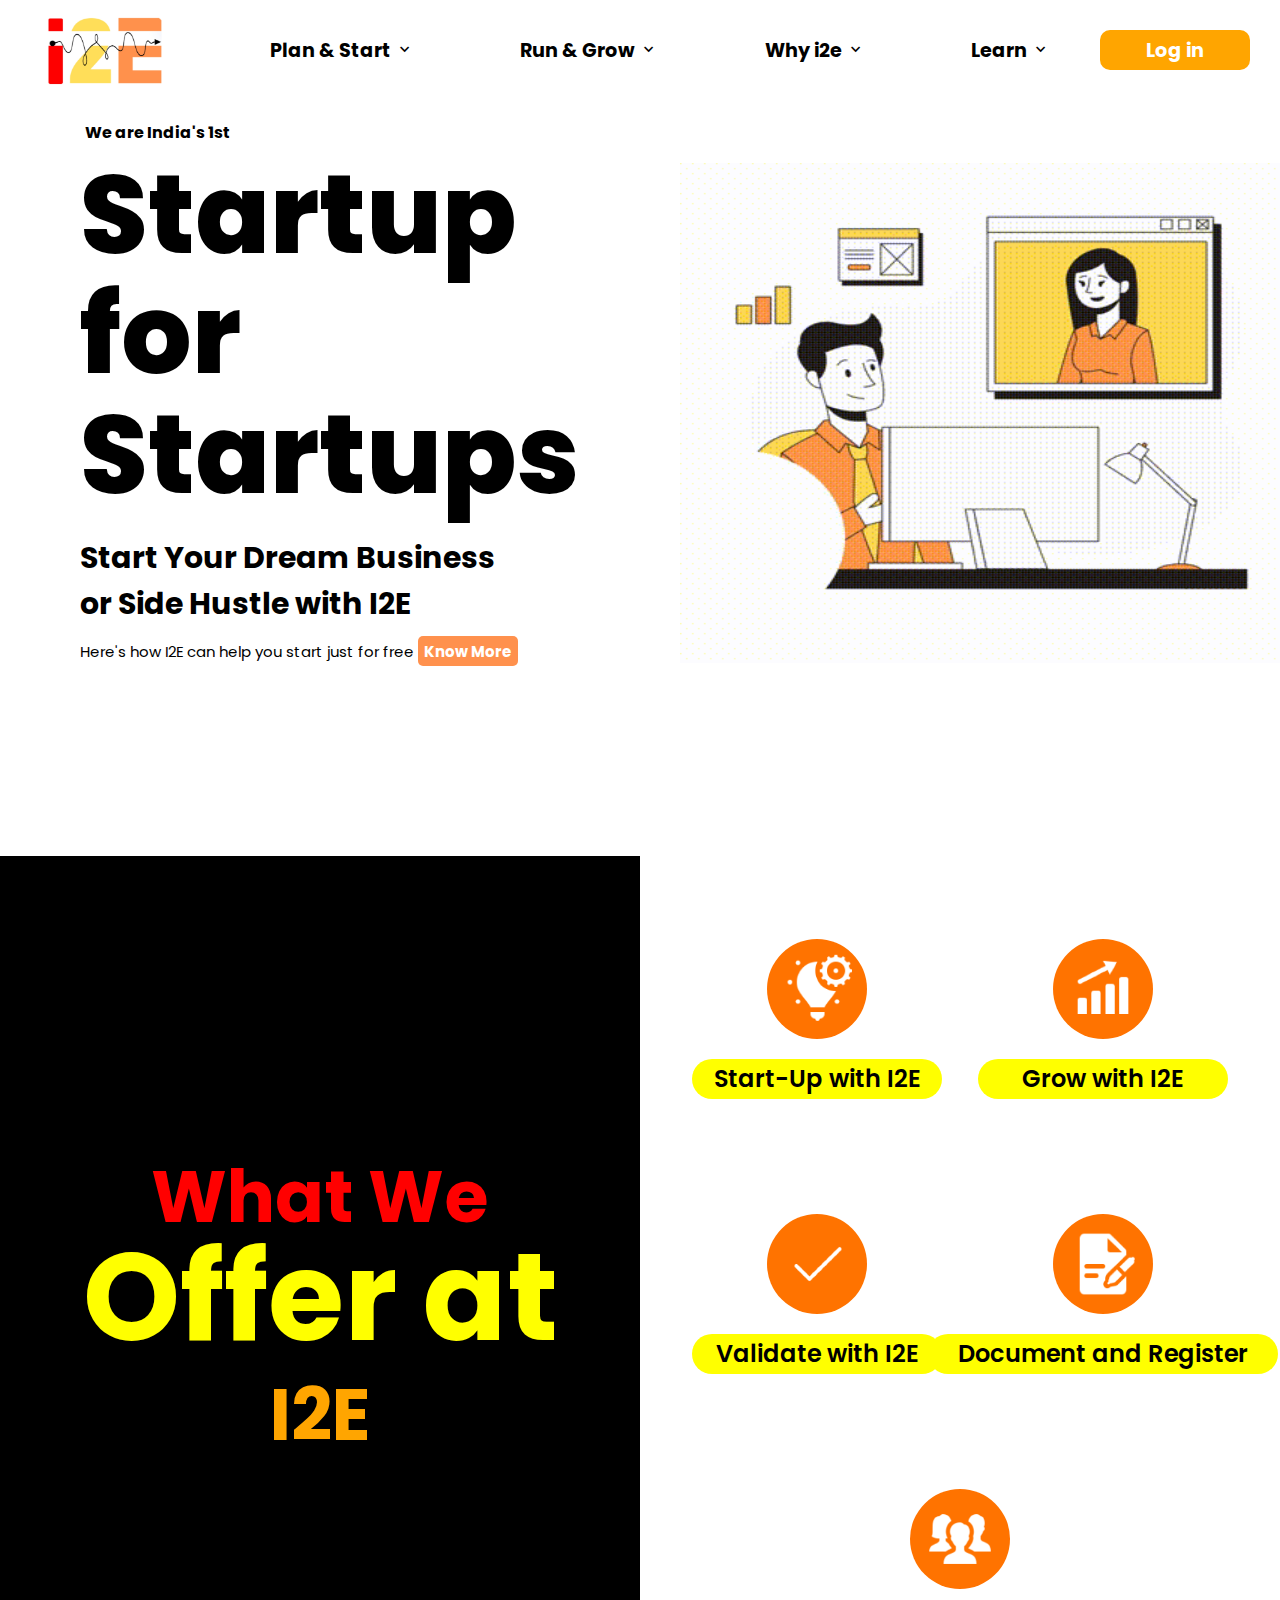
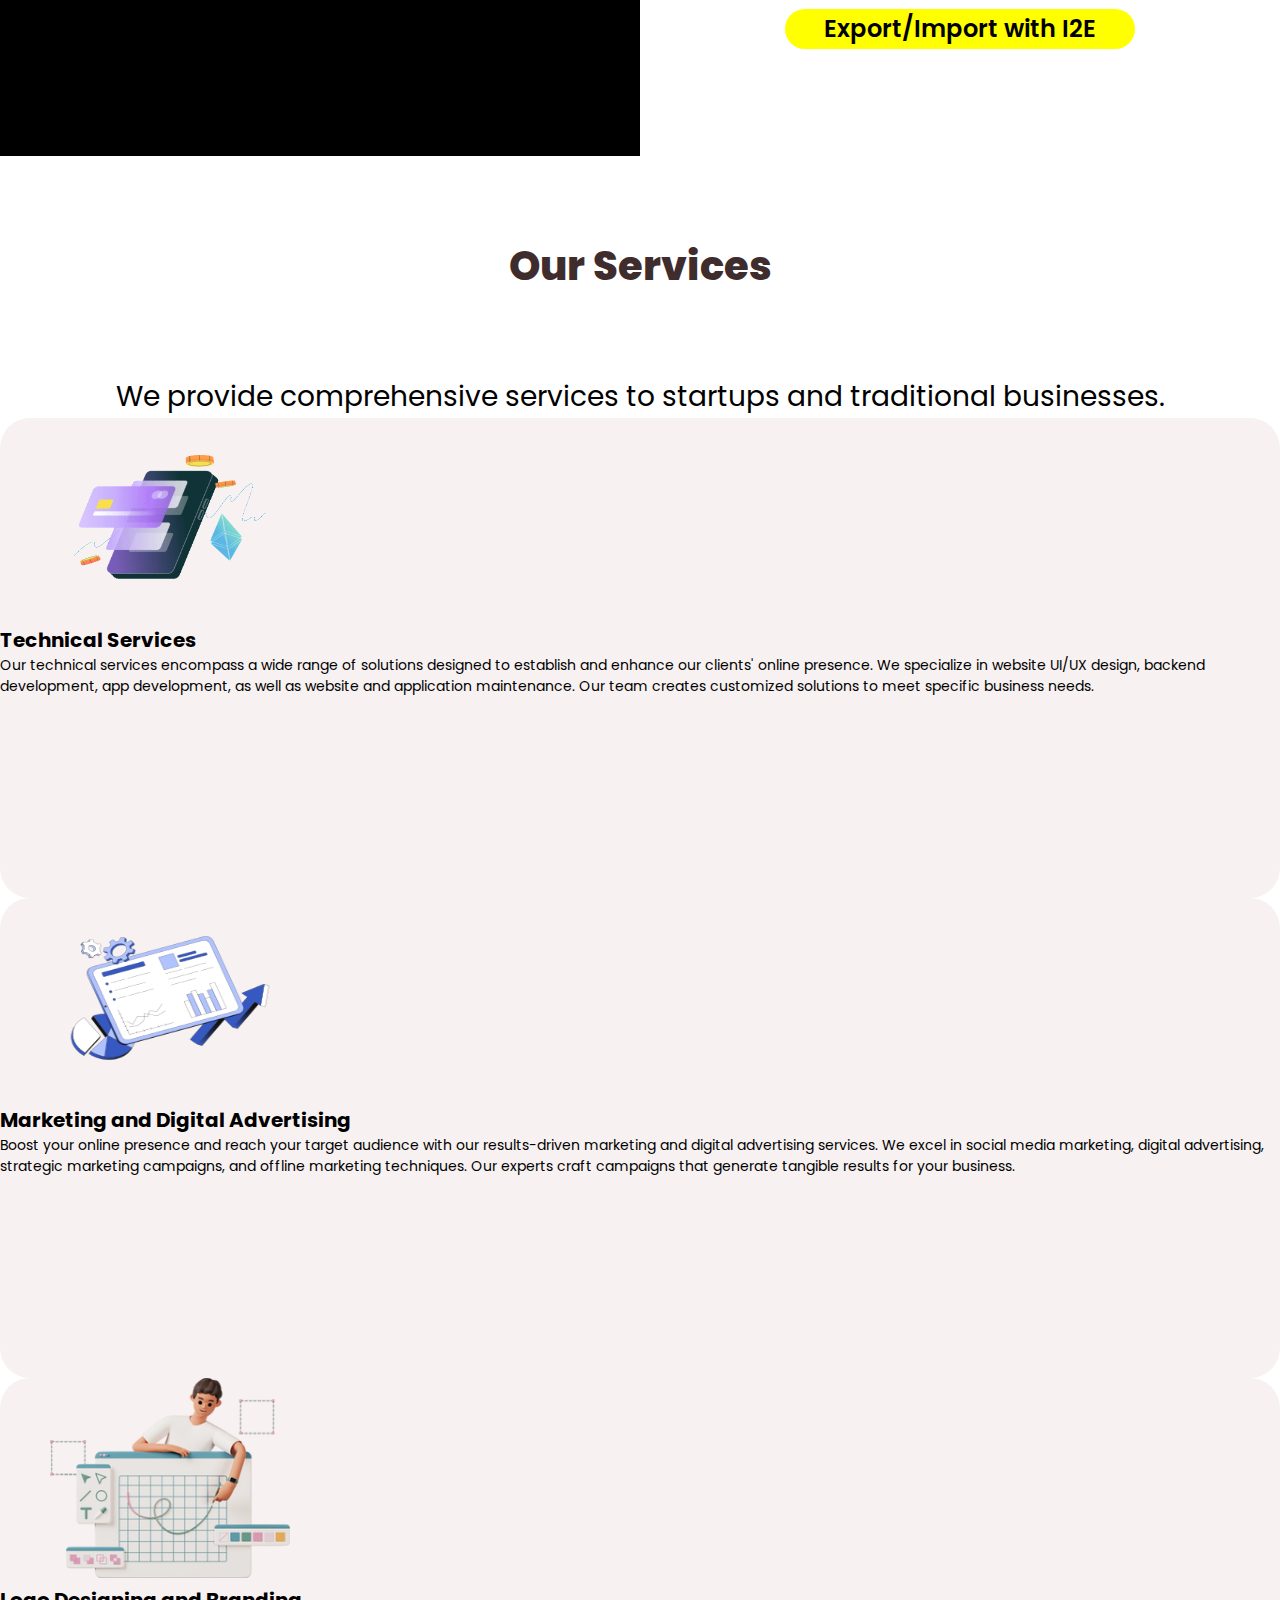
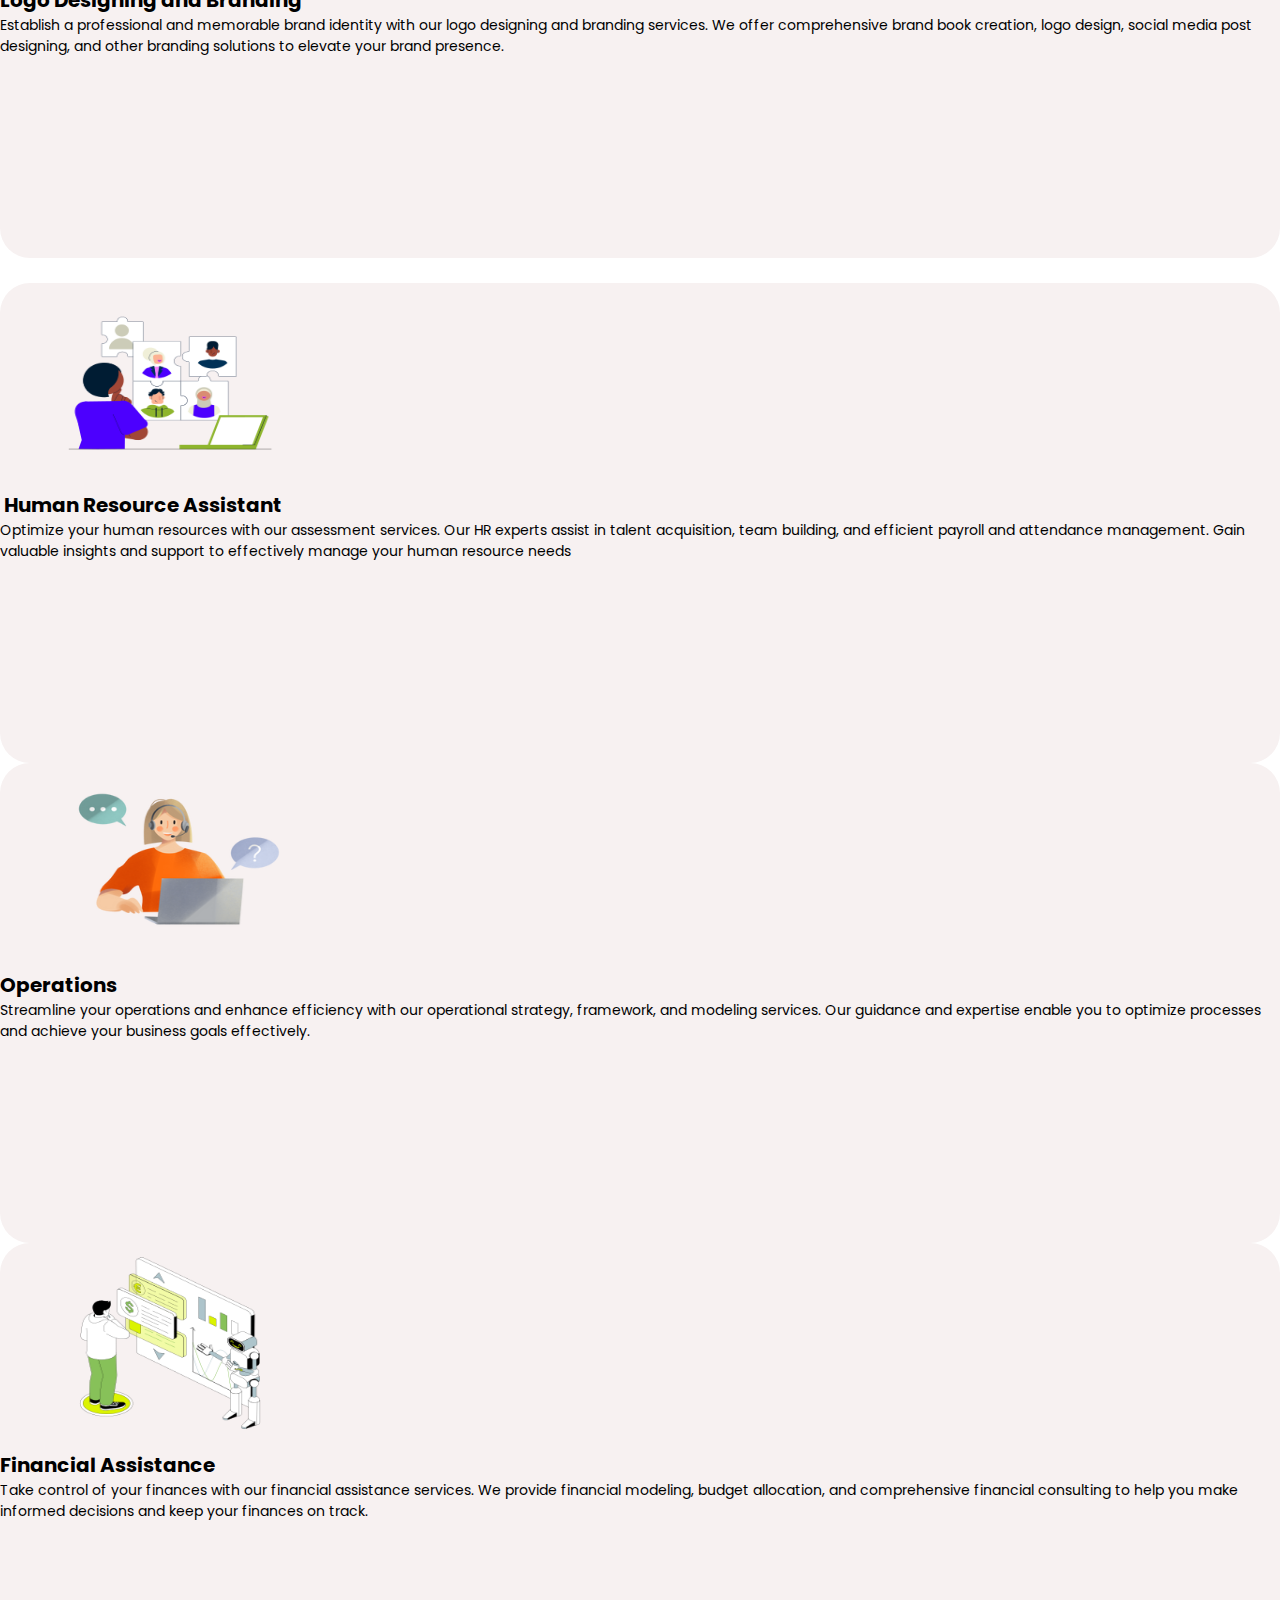
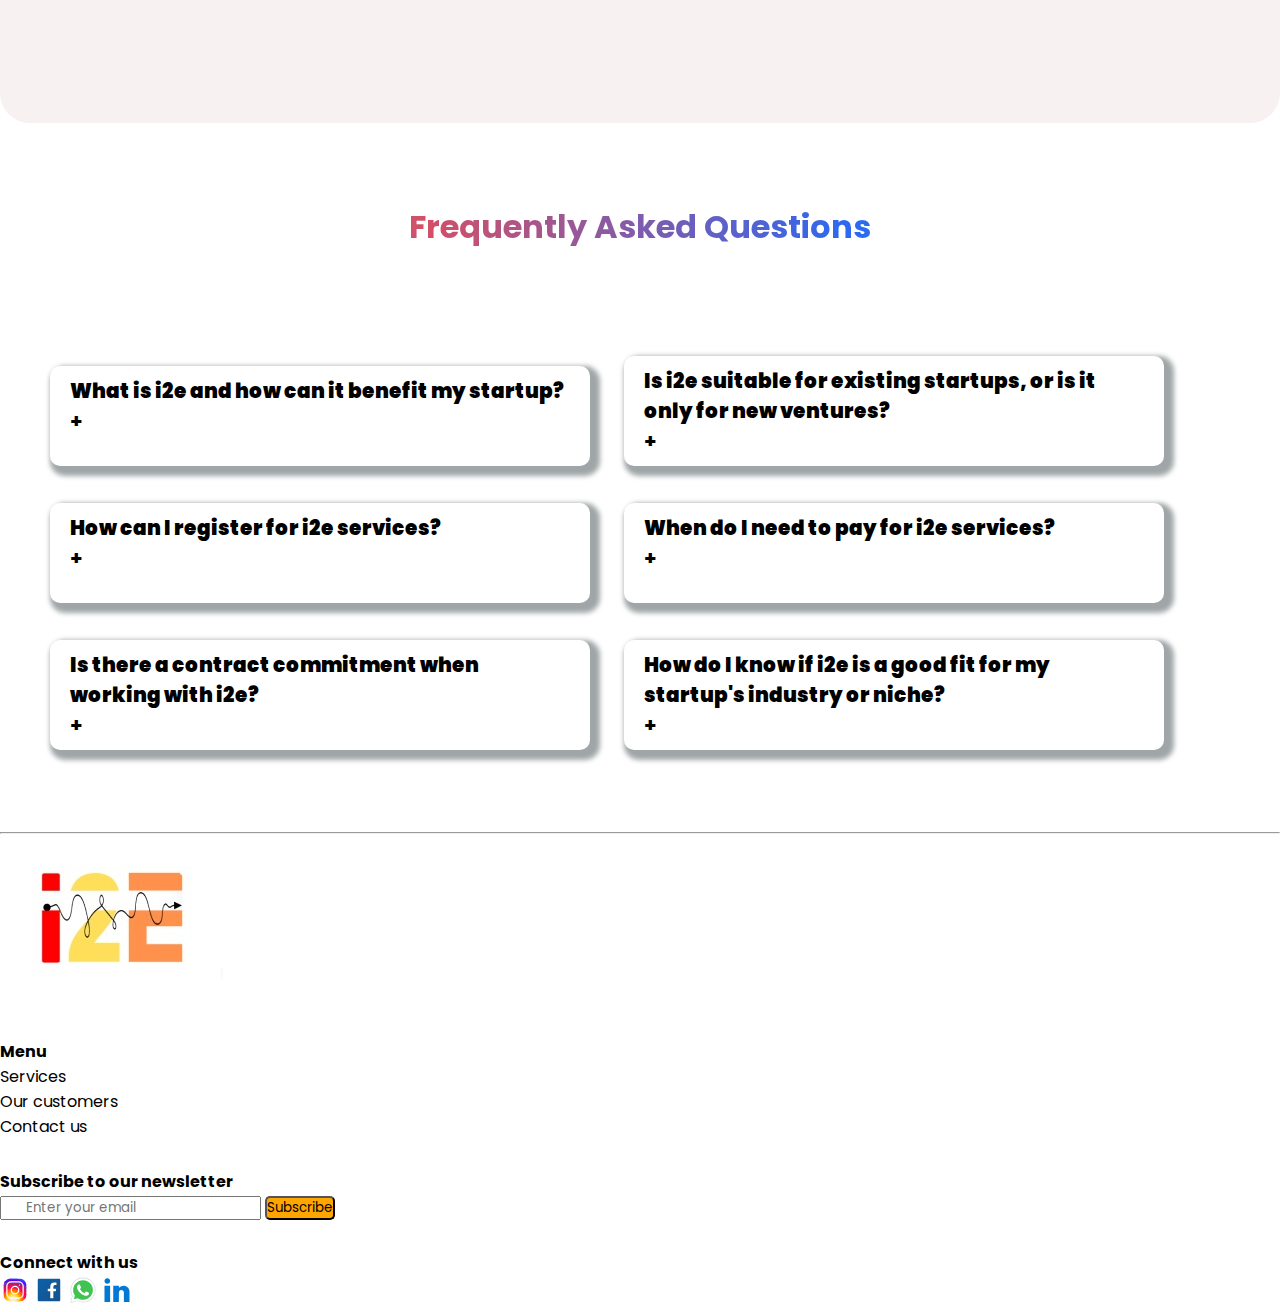
==== commit 39b9c59d: "changes" ====
--- a/i2e/index.html
+++ b/i2e/index.html
@@ -4,7 +4,7 @@
     <meta charset="UTF-8">
     <meta name="viewport" content="width=device-width, initial-scale=1.0">
     <title>I2E Website</title>
-</head>
+
 <link href='https://unpkg.com/boxicons@2.1.4/css/boxicons.min.css' rel='stylesheet'>
 
 <link href="https://fonts.googleapis.com/css2?family=Poppins&display=swap" rel="stylesheet">
@@ -21,6 +21,7 @@
 <link rel="stylesheet" href="../I2E project/faq.css">
 <link rel="stylesheet" href="../i2e Intern Project/style.css">
 <link rel="stylesheet" href="../i2e Intern Project/quaries.css">
+</head>
 <body>
     
 <section>   <!-- main page -->
@@ -54,7 +55,7 @@
               Side Hustle with I2E</p>
           </div>
           <div class="here">Here's how I2E can help you start just 
-              for free  <button>Know More</button>
+              for free  <button><a href="../contect.html" style="text-decoration: none; color: white;">Know More</a></button>
           </div>
           <!-- <div class="email-input">
               <input type="email" placeholder="Enter your email id to continue">
@@ -435,7 +436,7 @@
                 <li><b>Menu</b></li>
                 <li>Services</li>
                 <li>Our customers</li>
-                <li>Contact us</li>
+                <li><a href="../contect.html" style="text-decoration: none; color: black;">Contact us</a></li>
               </ul>
             </div>
             <div class="col" id="subscribe_footer" style="margin-top: 30px;">
